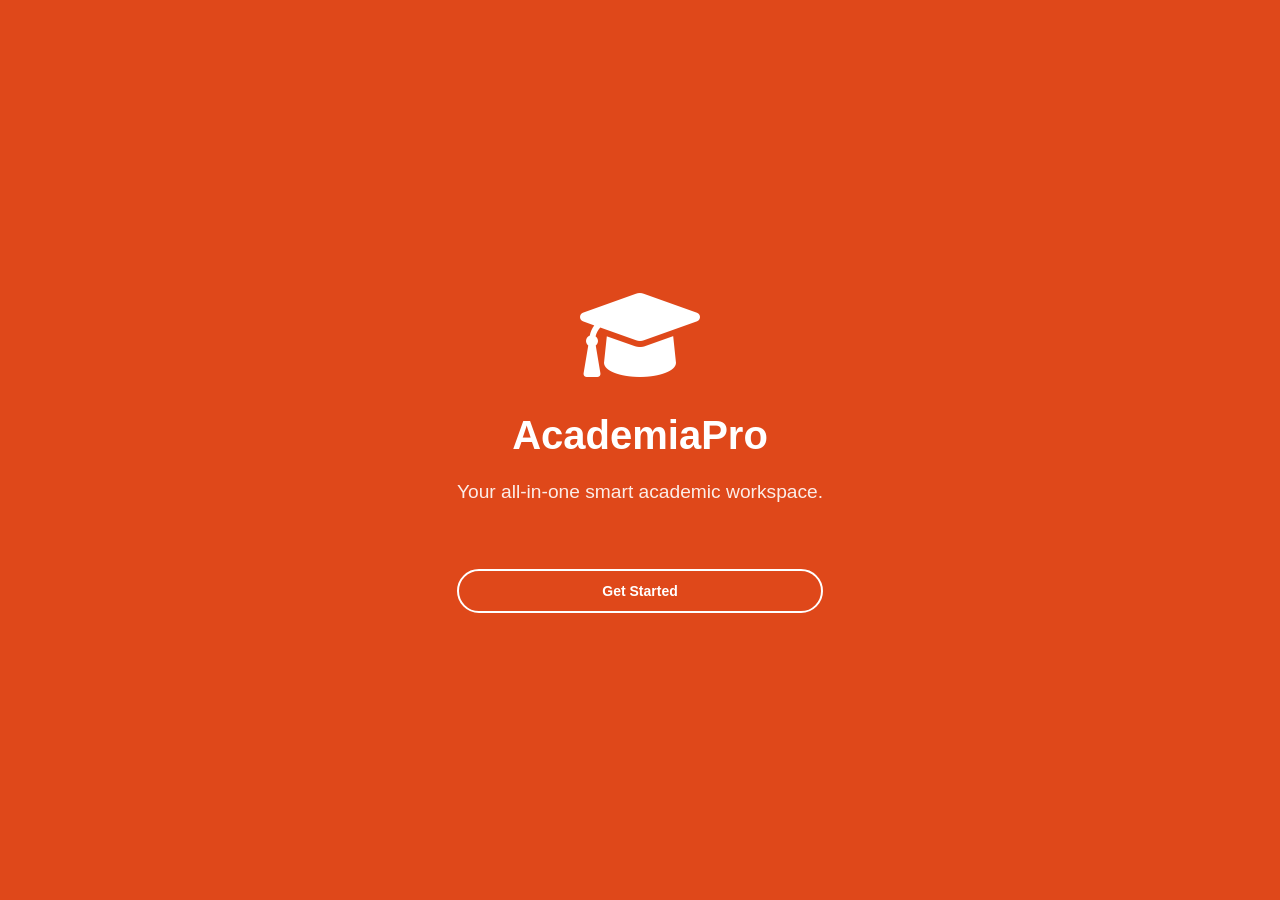
==== templates/index.html @ feaec873 "Update app logic, styles, and auth-free attendance flow" ====
<!DOCTYPE html>
<html lang="en">
<head>
    <script type="module">
  // 1. ALL IMPORTS AT THE TOP
  import { initializeApp } from "https://www.gstatic.com/firebasejs/10.8.0/firebase-app.js";
import { getFirestore, doc, getDoc, setDoc, collection, getDocs, deleteDoc } from "https://www.gstatic.com/firebasejs/10.8.0/firebase-firestore.js";
  // 2. ONE CONFIGURATION ONLY
  const firebaseConfig = {
    apiKey: "AIzaSyB9Icr1kh0__4VDHnIFV0G3T0L6LRSGi8s",
    authDomain: "academiapro-24c9f.firebaseapp.com",
    projectId: "academiapro-24c9f",
    storageBucket: "academiapro-24c9f.firebasestorage.app",
    messagingSenderId: "964875997265",
    appId: "1:964875997265:web:b226ccc1461aab5599a870",
    measurementId: "G-XJS763F455"
  };

  // 3. INITIALIZE ONCE
  const app = initializeApp(firebaseConfig);
  const db = getFirestore(app);

    const GUEST_UID_KEY = 'academiapro_guest_uid';
    function getGuestUid() {
        let uid = localStorage.getItem(GUEST_UID_KEY);
        if (!uid) {
            uid = `guest_${Date.now().toString(36)}_${Math.random().toString(36).slice(2, 10)}`;
            localStorage.setItem(GUEST_UID_KEY, uid);
        }
        return uid;
    }
    function getCurrentUser() {
        return { uid: getGuestUid() };
    }

    // Auth was removed; keep attendance stable in local cache mode.
    const ATTENDANCE_CLOUD_SYNC = false;

    // Pre-initialize fallback so inline/button handlers are always defined.
    window.addAttendanceItem = async () => {
        if (typeof window.showToast === 'function') {
            window.showToast('Please wait while workspace initializes.', 'warning');
        }
    };

    // Guest mode: auth UI is disabled; app opens directly into workspace.
    window.__authDisabled = true;
    window.__useStandaloneAuth = false;
    window.__introDismissed = false;
    window.__postIntroTarget = 'screen-cards';

    window.closeIntro = () => {
        const intro = document.getElementById('intro-page');
        window.__introDismissed = true;
        if (intro) {
            intro.style.opacity = '0';
            setTimeout(() => {
                intro.style.display = 'none';
            }, 800);
        }

        const targetScreen = window.__postIntroTarget || 'screen-cards';
        window.__postIntroTarget = targetScreen;
        if (typeof window.showScreen === 'function') {
            window.showScreen(targetScreen);
        } else {
            document.querySelectorAll('.tool-screen').forEach((screen) => {
                screen.style.display = 'none';
                screen.classList.remove('active');
            });
            const target = document.getElementById(targetScreen);
            if (target) {
                target.style.display = 'block';
                target.classList.add('active');
            }
        }
    };

    function routeToScreen(screenId) {
        if (typeof window.showScreen === 'function') {
            window.showScreen(screenId);
            return;
        }

        document.querySelectorAll('.tool-screen').forEach((screen) => {
            screen.style.display = 'none';
            screen.classList.remove('active');
        });

        const target = document.getElementById(screenId);
        if (target) {
            target.style.display = 'block';
            target.classList.add('active');
        }
    }

    window.syncTopbarAuthUI = () => {};

    window.applyGuestModeUI = () => {
        if (!window.__authDisabled) return;
        window.syncTopbarAuthUI?.(false);
    };

    if (document.readyState === 'loading') {
        document.addEventListener('DOMContentLoaded', () => window.applyGuestModeUI?.());
    } else {
        window.applyGuestModeUI?.();
    }

    // Authentication UI/actions have been removed.

    // 4. GUEST ROUTING LOGIC
        window.syncTopbarAuthUI?.(false);
        window.__postIntroTarget = 'screen-cards';
        if (window.__introDismissed) {
                routeToScreen('screen-cards');
        }

        window.renderTodoCards = async () => {
            const container = document.getElementById('todo-cards-list');
            const user = getCurrentUser();
            if (!user || !container) return;

            try {
        const querySnapshot = await getDocs(collection(db, "users", user.uid, "tasks"));
        container.innerHTML = "";

        let tasks = [];
        querySnapshot.forEach(doc => {
            tasks.push({ id: doc.id, ...doc.data() });
        });

        const activeTasks = tasks.filter(t => !t.completed).slice(0, 5);

        if (activeTasks.length === 0) {
            container.innerHTML = '<p class="dashboard-list-empty">No active tasks.</p>';
            return;
        }

        container.innerHTML = activeTasks.map(task => `
            <div class="dashboard-item todo">
                <i class="fa-regular fa-circle"></i>
                <div class="dashboard-item-text">${task.text}</div>
            </div>
        `).join('');
            } catch (e) {
                console.error("Error fetching tasks for cards:", e);
            }
        };
window.renderVaultCards = async () => {
    const container = document.getElementById('vault-cards-list');
    const user = getCurrentUser();
    if (!user || !container) return;

    try {
        const querySnapshot = await getDocs(collection(db, "users", user.uid, "vault"));
        container.innerHTML = "";

        let docs = [];
        querySnapshot.forEach(doc => {
            docs.push({ id: doc.id, ...doc.data() });
        });

        const topDocs = docs.slice(-5).reverse();

        if (topDocs.length === 0) {
            container.innerHTML = '<p class="dashboard-list-empty">No documents saved.</p>';
            return;
        }

        container.innerHTML = topDocs.map(doc => `
            <div class="dashboard-item vault">
                <i class="fa-solid fa-file-lines"></i>
                <span class="dashboard-item-text dashboard-item-truncate">${doc.name}</span>
            </div>
        `).join('');
    } catch (e) {
        console.error("Vault Card Error:", e);
    }
};
window.generateAIBriefing = async () => {
    const textElement = document.getElementById('ai-briefing-text');
    const briefingCard = document.getElementById('ai-briefing-card');
    const user = getCurrentUser();

    if (!user || !textElement || !briefingCard) return;

    try {
        const userDoc = await getDoc(doc(db, "users", user.uid));
        const firstName = userDoc.exists() ? userDoc.data().fullName.split(' ')[0] : "Student";

        const attSnapshot = await getDocs(collection(db, "users", user.uid, "attendance"));
        let lowAttendanceSubjects = [];
        let allSubjects = [];

        attSnapshot.forEach(doc => {
            const data = doc.data();
            allSubjects.push(data);
            if (data.percentage < 75) {
                // Calculate recovery for each low subject
                const needed = Math.ceil((0.75 * data.total - data.attended) / 0.25);
                lowAttendanceSubjects.push({
                    name: data.subject,
                    percent: data.percentage,
                    needed: needed
                });
            }
        });

        let message = `Hi ${firstName}! `;

        if (allSubjects.length === 0) {
            message += "Start adding subjects to your Attendance Tracker to see your status here.";
            briefingCard.style.background = "linear-gradient(135deg, #6366f1 0%, #a855f7 100%)";
        } 
        else if (lowAttendanceSubjects.length > 0) {
            // WARNING MODE: List all subjects in danger
            message += `You have **${lowAttendanceSubjects.length} subjects** below 75%:<br><ul style="margin-top:10px; padding-left:20px;">`;
            
            lowAttendanceSubjects.forEach(sub => {
                message += `<li style="margin-bottom:5px;">
                    <strong>${sub.name}</strong> (${sub.percent}%): Attend <b>${sub.needed}</b> more classes.
                </li>`;
            });
            
            message += `</ul>`;
            // Change card to Warning Red/Orange
            briefingCard.style.background = "linear-gradient(135deg, #ef4444 0%, #f59e0b 100%)";
        } 
        else {
            // SUCCESS MODE: Everything is safe
            message += `Great job! All your subjects are currently above the 75% threshold. Keep it up!`;
            briefingCard.style.background = "linear-gradient(135deg, #10b981 0%, #3b82f6 100%)";
        }

        textElement.innerHTML = message;

    } catch (e) {
        console.error("AI Briefing Error:", e);
        textElement.innerText = "Welcome back! Check your trackers for updates.";
    }
};
// simple cache helpers
function getAttendanceCache() {
    try {
        const parsed = JSON.parse(localStorage.getItem('attendance') || '{}');
        if (!parsed) return {};

        // Legacy data may be an array; normalize to keyed object for reliable persistence.
        if (Array.isArray(parsed)) {
            const normalized = {};
            parsed.forEach((item) => {
                if (!item || typeof item !== 'object') return;
                const subject = String(item.subject || '').trim();
                const key = String(item.docId || getAttendanceDocId(subject));
                if (!key) return;
                normalized[key] = { ...item, docId: key };
            });
            return normalized;
        }

        if (typeof parsed === 'object') {
            return parsed;
        }
        return {};
    } catch {
        return {};
    }
}
function setAttendanceCache(cacheObj) {
    localStorage.setItem('attendance', JSON.stringify(cacheObj));
}

function getAttendanceDocId(subject) {
    return encodeURIComponent(String(subject || '').trim());
}

window.addAttendanceItem = async () => {
    const subject = String(document.getElementById('att-subject')?.value || '').trim();
    const attended = parseInt(String(document.getElementById('att-attended')?.value || ''), 10);
    const total = parseInt(String(document.getElementById('att-total')?.value || ''), 10);
    const user = getCurrentUser();

    if (!subject || isNaN(attended) || isNaN(total)) {
        window.showToast("Please fill all fields correctly", 'warning');
        return;
    }

    if (total <= 0 || attended < 0 || attended > total) {
        window.showToast("Attended must be between 0 and total classes", 'warning');
        return;
    }

    const percentage = total > 0 ? parseFloat(((attended / total) * 100).toFixed(1)) : 0;
    
    // Color & Status Logic
    let status = "";
    let color = "";
    if (percentage >= 85) { status = "Excellent"; color = "#10b981"; }
    else if (percentage >= 75) { status = "Safe"; color = "#3b82f6"; }
    else if (percentage >= 60) { status = "At Risk"; color = "#f59e0b"; }
    else { status = "Shortage"; color = "#ef4444"; }

    // optimistic UI row
    const tbody = document.getElementById('tbody-attendance');
    let tempRow = null;
    if (tbody) {
        tempRow = document.createElement('tr');
        tempRow.id = `temp-${subject.replace(/\s+/g, '')}`;
        tempRow.className = 'attendance-temp-row';
        tempRow.innerHTML = `<td colspan="6" class="attendance-temp-cell">Saving ${subject}...</td>`;
        tbody.appendChild(tempRow);
    }

    document.getElementById('att-subject').value = "";
    document.getElementById('att-attended').value = "";
    document.getElementById('att-total').value = "";

    const docId = getAttendanceDocId(subject);
    const record = { docId, subject, attended, total, percentage, status, statusColor: color };

    // always update local cache first so data is not lost on network/firestore errors
    const cache = getAttendanceCache();
    cache[docId] = record;
    setAttendanceCache(cache);

    try {
        if (ATTENDANCE_CLOUD_SYNC && user) {
            await setDoc(doc(db, "users", user.uid, "attendance", docId), record);
        }

        loadAttendance();
        if(typeof generateAIBriefing === 'function') generateAIBriefing();
        window.showToast(`${subject} added successfully!`, 'success');
    } catch (e) {
        if (tempRow) tempRow.remove();
        loadAttendance();
        window.showToast("Saved locally. Cloud sync failed; check your connection.", 'warning');
        console.error(e);
    }
};

window.loadAttendance = async () => {
    const tbody = document.getElementById('tbody-attendance');
    const user = getCurrentUser();
    if (!tbody) return;

    // helper to render a set of records object
    const renderRecords = (records) => {
        tbody.innerHTML = "";
        let grandTotal = 0, grandAttended = 0;
        Object.entries(records).forEach(([recordId, rawData]) => {
            const data = rawData || {};
            const attended = parseInt(data.attended) || 0;
            const total = parseInt(data.total) || 0;
            const percentage = data.percentage || 0;
            grandTotal += total;
            grandAttended += attended;
            const inShortage = percentage < 75;

            let requiredText = '';
            if (inShortage) {
                const needed = Math.ceil((0.75 * total - attended) / 0.25);
                requiredText = `<span class="attendance-required shortage">Attend next ${needed}</span>`;
            } else {
                requiredText = '<span class="attendance-required safe">Safe</span>';
            }

            const statusClass = inShortage ? 'shortage' : 'safe';

            const safeDocId = data.docId || recordId;
            const encodedSubject = encodeURIComponent(String(data.subject || ''));

            const row = document.createElement('tr');
            row.className = 'pro-row';
            row.innerHTML = `
                <td class="pro-cell-title">${data.subject}</td>
                <td>${attended} / ${total}</td>
                <td class="attendance-percent ${statusClass}">${percentage}%</td>
                <td>
                    <span class="attendance-status-pill ${statusClass}">
                        ${data.status || (inShortage ? 'Shortage' : 'Safe')}
                    </span>
                </td>
                <td>${requiredText}</td>
                <td class="ta-right">
                    <span class="pro-item-actions">
                    <button type="button" class="attendance-action-btn edit" onclick="editAttendance('${encodedSubject}', ${attended}, ${total})">
                        <i class="fa-solid fa-pen-to-square"></i>
                    </button>
                    <button type="button" class="attendance-action-btn delete" onclick="deleteAttendance('${safeDocId}')">
                        <i class="fa-solid fa-trash"></i>
                    </button>
                    </span>
                </td>
            `;
            tbody.appendChild(row);
        });

        // update chart
        if (grandTotal > 0) {
            const overallPercentage = Math.round((grandAttended / grandTotal) * 100);
            if (typeof window.updateDashboardChart === 'function') {
                window.updateDashboardChart(overallPercentage);
            }
        } else {
            if (typeof window.updateDashboardChart === 'function') window.updateDashboardChart(0);
        }
    };

    try {
        if (ATTENDANCE_CLOUD_SYNC && user) {
            const querySnapshot = await getDocs(collection(db, "users", user.uid, "attendance"));
            const records = {};
            querySnapshot.forEach(docSnap => {
                records[docSnap.id] = { docId: docSnap.id, ...docSnap.data() };
            });
            // store cache
            setAttendanceCache(records);
            renderRecords(records);
        } else {
            // no user logged in; load from cache only
            const cache = getAttendanceCache();
            renderRecords(cache);
        }
    } catch (e) {
        console.error("Error loading attendance table:", e);
        // fallback to cache
        const cache = getAttendanceCache();
        renderRecords(cache);
    }
};

window.deleteAttendance = async (subjectId) => {
    const user = getCurrentUser();
    const cache = getAttendanceCache();
    delete cache[subjectId];
    setAttendanceCache(cache);

    if (ATTENDANCE_CLOUD_SYNC && user) {
        await deleteDoc(doc(db, "users", user.uid, "attendance", subjectId));
    }
    loadAttendance();
};
window.editAttendance = (encodedSubject, attended, total) => {
    const subject = decodeURIComponent(String(encodedSubject || ''));
    // Fill the input fields with existing data
    document.getElementById('att-subject').value = subject;
    document.getElementById('att-attended').value = attended;
    document.getElementById('att-total').value = total;

    // Scroll smoothly to the input section so the user knows where to edit
    document.querySelector('#screen-attendance .tool-card').scrollIntoView({ behavior: 'smooth' });
    
    // Optional: Focus the 'Attended' field for quick entry
    document.getElementById('att-attended').focus();
};
window.syncVaultToCards = async (fileName, fileUrl, fileType) => {
    const user = getCurrentUser();
    if (!user) return;

    try {
        // Create a reference in the 'vault_cards' collection
        // This makes the document appear in the Cards section
        await setDoc(doc(collection(db, "users", user.uid, "vault_cards"), fileName), {
            name: fileName,
            url: fileUrl,
            type: fileType || "Document",
            dateAdded: new Date().toISOString(),
            status: "Synced"
        });
        
        // Refresh the Cards UI if the user is looking at it
        if (typeof window.renderVaultCards === 'function') {
            window.renderVaultCards();
        }
    } catch (e) {
        console.error("Sync Error:", e);
    }
};
// Add this at the bottom of your module script
window.updateDashboardChart = function(percentage) {
    const chart = document.getElementById('attendance-pie-chart');
    const text = document.getElementById('pie-percentage-text');
    if (chart && text) {
        const p = Math.max(0, Math.min(100, percentage)); // Clamp between 0-100
        text.innerText = p + "%";
        // Changes color to Red if below 75%
        const color = p < 75 ? "#ef4444" : "#6366f1";
        chart.style.background = `conic-gradient(${color} 0% ${p}%, #f1f5f9 ${p}% 100%)`;
    }
};
function calculateAttendance() {
    const total = parseInt(document.getElementById('total-classes').value) || 0;
    const attended = parseInt(document.getElementById('attended-classes').value) || 0;

    if (total > 0) {
        const percentage = Math.round((attended / total) * 100);
        
        // --- ADD THIS LINE TO SYNC THE DASHBOARD PIE CHART ---
        if (typeof window.updateDashboardChart === 'function') {
            window.updateDashboardChart(percentage);
        }

        const resultDiv = document.getElementById('attendance-result');
        resultDiv.innerHTML = `<h3>Your Attendance: ${percentage}%</h3>`;
        // ... rest of your existing logic
    }
}
// --- 1. State Variables ---
let timerInterval = null;
let timeLeft = null;
let isFocusSession = true;
let isRunning = false;

// --- 2. The Main Toggle Function ---
window.toggleTimer = () => {
    const btn = document.getElementById('timer-btn'); // Matches your HTML ID
    const container = document.querySelector('.timer-container');
    const orb = document.getElementById('orb-visual');

    if (isRunning) {
        // PAUSE
        clearInterval(timerInterval);
        isRunning = false;
        btn.innerText = "Resume Session";
        if (container) container.classList.remove('timer-running');
        if (orb) orb.classList.remove('active');
    } else {
        // START / RESUME
        // If timeLeft is null, it means we are starting fresh or after a reset
        if (timeLeft === null || timeLeft === undefined) {
            const minutes = isFocusSession 
                ? document.getElementById('focus-time').value 
                : document.getElementById('break-time').value;
            timeLeft = minutes * 60;
        }

        isRunning = true;
        btn.innerText = "Pause";
        if (container) container.classList.add('timer-running');
        if (orb) orb.classList.add('active');

        timerInterval = setInterval(() => {
            timeLeft--;
            updateTimerDisplay();

            if (timeLeft <= 0) {
                clearInterval(timerInterval);
                isRunning = false;
                handleSessionSwitch();
            }
        }, 1000);
    }
};

// --- 3. The Switch Logic (Unified) ---
function handleSessionSwitch() {
    const badge = document.getElementById('timer-status-badge');
    const modeText = document.getElementById('mode-text');
    const label = document.getElementById('timer-label');

    // Toggle session state
    isFocusSession = !isFocusSession;

    // Determine Colors and Text
    const color = isFocusSession ? "#6366f1" : "#10b981"; 
    document.documentElement.style.setProperty('--accent-color', color);

    if (isFocusSession) {
        alert("Break is over! Time to focus.");
        if (badge) badge.innerText = "Focus Mode Active";
        if (modeText) modeText.innerText = "Focus";
        if (label) label.innerText = "FOCUS";
        timeLeft = document.getElementById('focus-time').value * 60;
    } else {
        if (typeof window.trackFocusMinutes === 'function') {
            window.trackFocusMinutes(Number(document.getElementById('focus-time').value || 0));
        }
        alert("Focus session complete! Your break starts now.");
        if (badge) badge.innerText = "Taking a Break";
        if (modeText) modeText.innerText = "Break";
        if (label) label.innerText = "BREAK";
        timeLeft = document.getElementById('break-time').value * 60;
    }

    // Update UI Styles
    if (badge) {
        badge.style.background = color + "22";
        badge.style.color = color;
    }

    updateTimerDisplay();
    
    // Crucial: Set isRunning to false so toggleTimer knows to start fresh
    isRunning = false; 
    window.toggleTimer(); 
}

// --- 4. The Reset Function ---
window.resetTimer = () => {
    // Stop the clock
    clearInterval(timerInterval);
    
    // Reset States
    isRunning = false;
    isFocusSession = true;
    timeLeft = null; // Setting to null forces it to read from input on next start
    
    // Reset UI Colors
    document.documentElement.style.setProperty('--accent-color', '#6366f1');
    
    // Reset Text
    document.getElementById('timer-btn').innerText = "Start Session";
    if (document.getElementById('timer-status-badge')) {
        document.getElementById('timer-status-badge').innerText = "Ready to Focus";
        document.getElementById('timer-status-badge').style.color = "#6366f1";
        document.getElementById('timer-status-badge').style.background = "#6366f122";
    }
    if (document.getElementById('mode-text')) document.getElementById('mode-text').innerText = "Focus";
    if (document.getElementById('timer-label')) document.getElementById('timer-label').innerText = "FOCUS";

    // Stop Animations
    const container = document.querySelector('.timer-container');
    const orb = document.getElementById('orb-visual');
    if (container) container.classList.remove('timer-running');
    if (orb) orb.classList.remove('active');

    // Show the focus time in display immediately
    const resetMins = document.getElementById('focus-time').value;
    document.getElementById('timer-display').innerText = `${resetMins.toString().padStart(2, '0')}:00`;
};

// --- 5. Helper: Display Update ---
function updateTimerDisplay() {
    const mins = Math.floor(timeLeft / 60);
    const secs = timeLeft % 60;
    document.getElementById('timer-display').innerText = 
        `${mins.toString().padStart(2, '0')}:${secs.toString().padStart(2, '0')}`;
}
window.closeFocusTimer = () => {
    // Hide the timer screen
    document.getElementById('screen-focus').style.display = 'none';
    
    // Redirect to the main dashboard so there is no overlap
    if (typeof window.showScreen === 'function') {
        window.showScreen('screen-cards'); 
    }
};

let activeLabFile = "";

// Global array to track uploaded lab files locally
let labFiles = [];
let labFilesWithStatus = {}; // Track upload status for each file

window.handleLabUpload = async () => {
    const input = document.getElementById('lab-file-input');
    const status = document.getElementById('lab-status');
    if(!input.files[0]) return;

    const file = input.files[0];
    const fileId = Date.now() + '_' + file.name; // Unique ID for each file
    
    // Immediately add to local array and show in UI
    const fileObject = { 
        id: fileId,
        name: file.name, 
        objUrl: URL.createObjectURL(file),
        file: file,
        uploadStatus: 'uploading' // Track status
    };
    labFiles.push(fileObject);
    labFilesWithStatus[fileId] = 'uploading';
    
    // Render table immediately - analyze button is ready!
    renderLabTable();
    status.innerText = `Uploading ${file.name}... (can analyze while uploading!)`;
    input.value = "";
    
    // Upload to server in background (non-blocking)
    const formData = new FormData();
    formData.append('file', file);
    
    try {
        const res = await fetch('http://127.0.0.1:5000/ai_lab_upload', {
            method: 'POST',
            body: formData
        });
        
        const data = await res.json();
        if(data.status === 'success') {
            // Update status after successful upload
            labFilesWithStatus[fileId] = 'uploaded';
            status.innerText = "✅ Ready to analyze!";
        } else {
            labFilesWithStatus[fileId] = 'error';
            status.innerText = "⚠️ Upload incomplete (local copy ready)";
        }
    } catch (error) {
        console.error("Upload error:", error);
        labFilesWithStatus[fileId] = 'error';
        status.innerText = "⚠️ Server upload failed (local copy ready)";
    }
    
    // Auto-reset status text after 3 seconds
    setTimeout(() => {
        if(status.innerText.includes('✅') || status.innerText.includes('⚠️')) {
            status.innerText = "Select Research Paper (PDF)";
        }
    }, 3000);
};

function renderLabTable() {
    const tbody = document.getElementById('tbody-lab-files');
    tbody.innerHTML = labFiles.map((file, index) => {
        const uploadStatus = labFilesWithStatus[file.id] || 'ready';
        const statusBadge = uploadStatus === 'uploading' ? '⏳ Uploading...' : 
                           uploadStatus === 'uploaded' ? '✅ Synced' : 
                           uploadStatus === 'error' ? '⚠️ Local Only' : '✅ Ready';
        const badgeColor = uploadStatus === 'uploading' ? '#f59e0b' : 
                          uploadStatus === 'uploaded' ? '#10b981' : 
                          uploadStatus === 'error' ? '#fbbf24' : '#10b981';
        
        return `
        <tr style="border-bottom: 1px solid #f1f5f9;">
            <td style="padding: 12px; font-weight: 600; color: #1e293b;"><i class="fa-solid fa-file-pdf" style="margin-right:8px; color:#8b5cf6;"></i> ${file.name}</td>
            <td style="padding: 12px; color: #64748b;">
                <span style="background: ${badgeColor}22; color: ${badgeColor}; padding: 4px 8px; border-radius: 6px; font-size: 0.75rem; font-weight: 600;">${statusBadge}</span>
            </td>
            <td style="padding: 12px; text-align: right; display: flex; gap: 8px; justify-content: flex-end;">
                <button onclick="startLabAnalysis(${index})" class="btn-primary" style="background: #8b5cf6; width: auto; font-size: 0.75rem; padding: 5px 12px; margin: 0;">🔍 Analyze</button>
                <button onclick="deleteLabFile(${index})" style="background: #ef4444; color: white; border: none; padding: 5px 10px; border-radius: 6px; font-size: 0.75rem; cursor: pointer; transition: 0.2s;">🗑️ Delete</button>
            </td>
        </tr>
    `}).join('');
}

window.deleteLabFile = (index) => {
    const file = labFiles[index];
    if(!confirm(`Delete "${file.name}"?`)) return;
    
    // Remove from local array immediately
    const fileName = file.name;
    labFiles.splice(index, 1);
    delete labFilesWithStatus[file.id];
    renderLabTable();
    
    // Revoke object URL to free memory
    URL.revokeObjectURL(file.objUrl);
    
    // Delete from server in background (if it was uploaded)
    if(labFilesWithStatus[file.id] === 'uploaded') {
        fetch('http://127.0.0.1:5000/delete-ai-lab-file', {
            method: 'POST',
            headers: {'Content-Type': 'application/json'},
            body: JSON.stringify({ filename: file.name })
        }).catch(err => console.error("Server delete failed:", err));
    }
    
    // Close analysis view if this file was being analyzed
    if(activeLabFile === file.name) {
        document.getElementById('lab-chat-container').style.display = 'none';
        document.getElementById('lab-messages').innerHTML = '';
        activeLabFile = '';
    }
    
    window.showToast(`${fileName} deleted!`, 'success');
};

window.startLabAnalysis = (index) => {
    const file = labFiles[index];
    activeLabFile = file.name;
    
    document.getElementById('lab-chat-container').style.display = 'flex';
    document.getElementById('lab-pdf-viewer').src = file.objUrl + "#toolbar=0";
    document.getElementById('lab-messages').innerHTML = `<div class="ai-msg">Analysis Mode Active. I have loaded <b>${file.name}</b>. How can I assist with your research?</div>`;
    
    // Scroll to the analysis section
    document.getElementById('lab-chat-container').scrollIntoView({ behavior: 'smooth' });
};

window.askLabAI = async () => {
    const queryInput = document.getElementById('lab-query');
    const msgBox = document.getElementById('lab-messages');
    const query = queryInput.value.trim();
    
    if(!query) return;
    if(!activeLabFile) return alert("Please select a file to analyze first!");

    // Add User Message
    msgBox.innerHTML += `
        <div class="chat-row user-row">
            <div class="user-bubble chat-bubble">${escapeHtml(query)}</div>
        </div>`;
    
    queryInput.value = "";
    msgBox.scrollTop = msgBox.scrollHeight;

    // Add Typing Indicator
    const typingId = 'typing-' + Date.now();
    msgBox.innerHTML += `
        <div class="chat-row" id="${typingId}">
            <div class="ai-bubble chat-bubble" style="display: flex; align-items: center; gap: 4px;">
                <span class="typing-dot" style="animation: bounce 1.4s infinite 0s;"></span>
                <span class="typing-dot" style="animation: bounce 1.4s infinite 0.2s;"></span>
                <span class="typing-dot" style="animation: bounce 1.4s infinite 0.4s;"></span>
            </div>
        </div>`;
    
    msgBox.scrollTop = msgBox.scrollHeight;

    try {
        console.log("📤 Sending AI Lab Chat request:", { filename: activeLabFile, query: query });
        
        const fetchStartTime = Date.now();
        
        const res = await fetch('http://127.0.0.1:5000/ai_lab_chat', {
            method: 'POST',
            headers: {
                'Content-Type': 'application/json',
            },
            body: JSON.stringify({ 
                filename: activeLabFile, 
                query: query 
            })
        });
        
        const fetchDuration = Date.now() - fetchStartTime;
        console.log(`📥 Response received after ${fetchDuration}ms - Status: ${res.status} ${res.statusText}`);
        
        // First, try to read the response body
        let responseText;
        try {
            responseText = await res.text();
            console.log("Raw response text:", responseText.substring(0, 200));
        } catch (e) {
            console.error("Failed to read response:", e);
            responseText = "";
        }
        
        if (!res.ok) {
            let errorData = {};
            try {
                errorData = JSON.parse(responseText);
            } catch (e) {
                errorData = { error: `HTTP ${res.status}: ${res.statusText}` };
            }
            console.error("API Error Response:", errorData);
            throw new Error(`Server Error ${res.status}: ${errorData.error || res.statusText}`);
        }
        
        let data;
        try {
            data = JSON.parse(responseText);
            console.log("✅ AI Response received:", data);
        } catch (e) {
            console.error("Failed to parse JSON:", e);
            throw new Error(`Invalid JSON response: ${e.message}`);
        }
        
        // Remove typing indicator
        const typingElement = document.getElementById(typingId);
        if (typingElement) typingElement.remove();
        
        // Check for errors in response
        if (data.error && !data.answer) {
            msgBox.innerHTML += `
                <div class="chat-row">
                    <div class="ai-bubble chat-bubble" style="background: #fee2e2; border: 1px solid #fecaca; color: #991b1b;">
                        <strong>⚠️ Error:</strong> ${escapeHtml(data.error)}<br/>
                        <small style="color: #7f1d1d;">Tip: Make sure the file is fully uploaded and is a supported format (PDF, TXT, DOCX).</small>
                    </div>
                </div>`;
        } else if (data.answer) {
            // Add AI Response (with markdown support)
            msgBox.innerHTML += `
                <div class="chat-row">
                    <div class="ai-bubble chat-bubble">${marked.parse(data.answer)}</div>
                </div>`;
        } else {
            msgBox.innerHTML += `
                <div class="chat-row">
                    <div class="ai-bubble chat-bubble" style="background: #fef3c7; border: 1px solid #fcd34d; color: #92400e;">
                        No response received. Please try again.
                    </div>
                </div>`;
        }
        
    } catch (error) {
        console.error("❌ AI Lab Chat Error:", error);
        
        // Remove typing indicator
        const typingElement = document.getElementById(typingId);
        if (typingElement) typingElement.remove();
        
        // Show detailed error message
        let errorMsg = error.message;
        let tipMsg = "";
        
        if (error.message.includes("Failed to fetch")) {
            errorMsg = "Cannot connect to server";
            tipMsg = "Make sure Flask is running on http://localhost:5000. Click the 'Test' button to verify connection.";
        } else if (error.message.includes("Network")) {
            errorMsg = "Network connection error";
            tipMsg = "Check your internet connection and make sure the server is responding. Try the 'Test' button.";
        } else if (error.message.includes("404")) {
            errorMsg = "File not found on server";
            tipMsg = "The file may not have been fully uploaded to the server. Try uploading again.";
        } else if (error.message.includes("500")) {
            errorMsg = "Server error - check file format";
            tipMsg = "Supported formats: PDF, TXT, DOCX, Markdown. Try with a different file.";
        } else if (error.message.includes("Invalid JSON")) {
            errorMsg = "Invalid response from server";
            tipMsg = "The server returned an invalid response. Check the browser console for details.";
        }
        
        msgBox.innerHTML += `
            <div class="chat-row">
                <div class="ai-bubble chat-bubble" style="background: #fee2e2; border: 1px solid #fecaca; color: #991b1b;">
                    <strong>❌ ${escapeHtml(errorMsg)}</strong><br/>
                    ${tipMsg ? `<small style="color: #7f1d1d;"><strong>Tip:</strong> ${escapeHtml(tipMsg)}</small>` : ''}
                    <br/><small style="color: #7f1d1d; margin-top: 6px; display: block;">Tech: ${escapeHtml(error.message)}</small>
                </div>
            </div>`;
    }
    
    msgBox.scrollTop = msgBox.scrollHeight;
};

// Helper function to escape HTML
function escapeHtml(text) {
    const div = document.createElement('div');
    div.textContent = text;
    return div.innerHTML;
}

// Test connection to backend
window.testBackendConnection = async () => {
    try {
        console.log("Testing backend connection...");
        const res = await fetch('http://127.0.0.1:5000/test-connection');
        const data = await res.json();
        console.log("✅ Backend is responding:", data);
        alert("✅ Backend Connection Successful!\n\nServer is responding correctly at localhost:5000");
        return true;
    } catch (error) {
        console.error("❌ Backend Connection Failed:", error);
        alert("❌ Backend Connection Failed!\n\nMake sure Flask is running on http://localhost:5000\n\nError: " + error.message);
        return false;
    }
};
let docScale = 1.0;

window.adjustDocZoom = (delta) => {
    const iframe = document.getElementById('lab-pdf-viewer');
    const percentDisplay = document.getElementById('zoom-percent');
    
    currentDocScale = Math.min(Math.max(0.5, currentDocScale + delta), 2.5);
    
    // We change the CONTAINER size, forcing the PDF to re-render 
    // its vector fonts to fit the new, larger window.
    iframe.style.width = (currentDocScale * 100) + "%";
    iframe.style.height = (currentDocScale * 100) + "%";
    
    // Reset transform so we aren't "stretching" anymore
    iframe.style.transform = "scale(1)"; 
    
    percentDisplay.innerText = Math.round(currentDocScale * 100) + "%";
};

window.resetDocZoom = () => {
    currentDocScale = 1.0;
    const iframe = document.getElementById('lab-pdf-viewer');
    const percentDisplay = document.getElementById('zoom-percent');
    
    // Reset to native size to force a sharp re-render
    iframe.style.width = "100%";
    iframe.style.height = "100%";
    
    // Remove any leftover scaling that causes blurriness
    iframe.style.transform = "scale(1)";
    
    // Update the UI indicator
    if (percentDisplay) percentDisplay.innerText = "100%";
};
window.downloadLabAnalysis = () => {
    const chatBox = document.getElementById('lab-messages');
    const messages = chatBox.querySelectorAll('div');
    
    if (messages.length === 0) return alert("No analysis found to download.");

    let content = `ACADEMIAPRO RESEARCH ANALYSIS\n`;
    content += `Document: ${activeLabFile}\n`;
    content += `Date: ${new Date().toLocaleString()}\n`;
    content += `-------------------------------------------\n\n`;

    messages.forEach(msg => {
        const role = msg.classList.contains('user-msg') ? "STUDENT" : "AI ASSISTANT";
        // .innerText gets the text without HTML tags
        content += `[${role}]: ${msg.innerText}\n\n`;
    });

    // Create the file download
    const blob = new Blob([content], { type: 'text/plain' });
    const url = URL.createObjectURL(blob);
    const link = document.createElement('a');
    link.href = url;
    link.download = `Analysis_${activeLabFile.split('.')[0]}.txt`;
    document.body.appendChild(link);
    link.click();
    link.remove();
    URL.revokeObjectURL(url);
};
</script>
    <script src="https://cdn.jsdelivr.net/npm/marked/marked.min.js"></script>
    <meta charset="UTF-8">
    <meta name="viewport" content="width=device-width, initial-scale=1.0">
    <title>AcademiaPro - Workspace</title>
    <link href="https://cdnjs.cloudflare.com/ajax/libs/font-awesome/6.0.0/css/all.min.css" rel="stylesheet">
    <link rel="stylesheet" href="/static/modern-style.css">
    <style>
        @keyframes fadeIn {
    from { opacity: 0; transform: translateY(20px); }
    to { opacity: 1; transform: translateY(0); }
}

#intro-page.hidden {
    opacity: 0;
    pointer-events: none;
}
        /* Styling for the dynamic calendar icon */
#cal-icon-day {
    letter-spacing: 1px;
    border-bottom: 1px solid rgba(0,0,0,0.1);
}

#cal-icon-num {
    font-family: 'Inter', sans-serif;
    display: flex;
    align-items: center;
    justify-content: center;
    height: 100%;
}

/* Add a slight hover effect to the corner buttons */
#utility-dock button:hover {
    transform: translateY(-3px);
    box-shadow: 0 5px 15px rgba(0,0,0,0.2);
    transition: all 0.2s ease;
}
        #utility-dock .tool-card {
    box-shadow: 0 10px 25px rgba(0,0,0,0.2);
    border: 1px solid var(--border-color);
    background: var(--card-bg);
}

#utility-dock input, #utility-dock textarea {
    padding: 8px;
    border-radius: 6px;
    border: 1px solid #ddd;
    font-family: inherit;
}
        /* --- THEME STYLES --- */
/* 1. Define Theme Variables */
root {
    --bg-color: #f8fafc;
    --card-bg: #ffffff;
    --text-color: #1e293b;
    --border-color: #e2e8f0;
}

/* 2. Overwrite Variables for Dark Mode */
body.dark-theme {
    --bg-color: #0d1117;
    --card-bg: #161b22; /* Darker background for cards */
    --text-color: #c9d1d9; /* Light text for visibility */
    --border-color: #334155;
}
/* For your tool-cards or modals */
body.dark-theme .tool-card {
    background-color: #1e293b; 
    border: 1px solid #334155; /* Subtle border for definition */
    box-shadow: 0 10px 15px -3px rgba(0, 0, 0, 0.5);
}

/* 3. Apply variables to the layout */
body {
    background-color: var(--bg-color);
    color: var(--text-color);
    transition: all 0.3s ease; /* Smooth transition when switching */
}

.main-content {
    background-color: var(--bg-color);
}

.tool-card {
    background-color: var(--card-bg) !important; /* Use variable */
    color: var(--text-color) !important;         /* Use variable */
    border: 1px solid var(--border-color);
    padding: 30px;
    border-radius: 24px;
    box-shadow: 0 20px 50px rgba(0,0,0,0.1);
}

/* Ensure inputs inside cards are also visible */
body.dark-theme input {
    background: #020617;
    color: white;
    border: 1px solid #475569;
}

body {
    background-color: var(--main-bg);
    color: var(--text-main);
    transition: background-color 0.3s, color 0.3s; /* Smooth transition */
}

/* Update tool cards to use the variable background */
.tool-card {
    background: var(--card-bg);
    color: var(--text-main);
    /* Existing shadows and borders... */
}

/* Ensure the settings modal also turns dark */
body.dark-theme .settings-modal {
    background-color: var(--card-bg) !important;
    color: var(--text-main);
    border: 1px solid #334155;
}
        
        .chat-bubble.ai-msg p { margin: 0 0 10px 0; }
.chat-bubble.ai-msg p:last-child { margin-bottom: 0; }
.chat-bubble.ai-msg h1, .chat-bubble.ai-msg h2, .chat-bubble.ai-msg h3 { 
    font-size: 1.1rem; 
    margin: 10px 0 5px 0; 
    color: var(--primary); 
}
               /* --- NEW AI CHAT BUBBLE STYLES --- */
#ai-chat-box {
    display: flex;
    flex-direction: column;
    gap: 12px;
}

.chat-bubble {
    max-width: 95%;
    padding: 12px 16px;
    font-size: 0.9rem;
    line-height: 1.5;
    animation: fadeInBubble 0.3s ease;
}

@keyframes fadeInBubble {
    from { opacity: 0; transform: translateY(5px); }
    to { opacity: 1; transform: translateY(0); }
}

.ai-msg {
    align-self: flex-start;
    background: #f1f5f9;
    color: var(--sidebar-bg);
    border-radius: 18px 18px 18px 2px;
    text-align: left;
    border: 1px solid #e2e8f0;
}

.user-msg {
    align-self: flex-end;
    background: linear-gradient(135deg, #6366f1 0%, #8b5cf6 100%);
    color: white;
    border-radius: 18px 18px 2px 18px;
    text-align: left;
    box-shadow: 0 4px 10px rgba(99, 102, 241, 0.15);
}

.typing-text {
    font-size: 0.8rem;
    color: #94a3b8;
    font-style: italic;
}
        :root { 
            --primary: #df481a; 
            --sidebar-bg: #1e293b;
            --main-bg: #f8fafc; 
            --active-link: #334155;
            --merge: #059669; --split: #2563eb; --protect: #6366f1; --image: #db2777;
            --qr: #1e293b; 
            --img2pdf: #8b5cf6;
            --attendance: #0ea5e9;
            --student-hub: #6366f1;
            --ai-glow: #8b5cf6;
        }

        body { 
            font-family: 'Inter', sans-serif; 
            margin: 0; 
            display: flex; 
            height: 100vh; 
            background: var(--main-bg); 
            overflow: hidden;
        }

        .sidebar {
            width: 280px;
            background: var(--sidebar-bg);
            color: white;
            display: flex;
            flex-direction: column;
            padding: 20px 0;
            box-shadow: 4px 0 10px rgba(0,0,0,0.1);
            overflow-y: auto;
            flex-shrink: 0;
        }

        .logo {
            padding: 0 25px 30px;
            font-size: 1.5rem;
            font-weight: 800;
            color: var(--primary);
            display: flex;
            align-items: center; gap: 10px;
        }

        .nav-item {
            padding: 12px 25px;
            cursor: pointer;
            display: flex;
            align-items: center;
            gap: 15px;
            transition: 0.3s;
            color: #cbd5e1;
            font-weight: 500;
            font-size: 0.9rem;
        }

        .nav-item:hover { background: var(--active-link); color: white; }
        .nav-item.active { background: var(--active-link); color: white; border-left: 4px solid var(--primary); }

        .sidebar-divider {
            height: 1px;
            background: rgba(255,255,255,0.1);
            margin: 10px 25px;
        }

        .main-content {
            flex: 1;
            padding: 40px;
            display: flex;
            flex-direction: column;
            align-items: center;
            justify-content: flex-start;
            gap: 14px;
            overflow-y: auto;
        }

        .tool-screen {
            display: none; 
            width: 100%;
            max-width: 800px;
            align-items: flex-start;
        }

        .tool-screen.active { display: block; }
        .tool-screen.split-view { display: flex; max-width: 1200px; gap: 30px; }

        .tool-card {
            flex: 1;
            background: white;
            padding: 30px;
            border-radius: 24px;
            box-shadow: 0 20px 50px rgba(0,0,0,0.05);
            text-align: center;
            min-width: 400px;
        }

        .viewer-card {
            flex: 1.5;
            background: #e2e8f0;
            height: 85vh;
            border-radius: 24px;
            display: none; 
            overflow: hidden;
            border: 1px solid #cbd5e1;
            position: sticky; top: 0;
        }

        iframe { width: 100%; height: 100%; border: none; }
        h2 { font-size: 1.6rem; margin-bottom: 5px; }

        .hub-list { text-align: left; margin-top: 20px; max-height: 400px; overflow-y: auto; }
        .hub-item { 
            background: #f1f5f9; padding: 12px; border-radius: 8px; 
            margin-bottom: 8px; display: flex; justify-content: space-between; align-items: center;
            font-size: 0.9rem;
        }
        .hub-item i { cursor: pointer; color: #94a3b8; }
        .hub-item i:hover { color: #ef4444; }

        .upload-area { 
            border: 2px dashed #cbd5e1; padding: 40px 20px; border-radius: 16px; 
            margin: 15px 0; cursor: pointer; display: block; transition: 0.2s; 
        }
        .upload-area:hover { border-color: var(--primary); background: #fdf2f0; }

        .preview-box {
            margin-top: 15px; padding: 12px; background: #f8fafc; border-radius: 10px;
            display: none; align-items: center; gap: 12px; text-align: left; border: 1px solid #e2e8f0;
        }
        .preview-icon { font-size: 1.5rem; color: #64748b; }
        .file-info { flex: 1; overflow: hidden; }
        .file-info b { display: block; font-size: 0.85rem; color: #1e293b; white-space: nowrap; overflow: hidden; text-overflow: ellipsis; }
        .file-info span { font-size: 0.75rem; color: #94a3b8; }
        .img-thumb { width: 40px; height: 40px; border-radius: 4px; object-fit: cover; display: none; }
        .remove-file { color: #94a3b8; cursor: pointer; }

        .input-group { text-align: left; margin-bottom: 20px; }
        .input-group label { display: block; font-size: 12px; font-weight: 700; color: #64748b; margin-bottom: 5px; }
        .input-group input, .input-group select { width: 100%; padding: 12px; border: 1px solid #cbd5e1; border-radius: 8px; box-sizing: border-box; }

        button { color: white; border: none; padding: 12px; border-radius: 10px; font-weight: 600; cursor: pointer; width: 100%; margin-top: 10px; }
        .btn-hub { background: var(--student-hub); }
        .btn-primary { background: var(--primary); }
        .btn-merge { background: var(--merge); }
        .btn-split { background: var(--split); }
        .btn-protect { background: var(--protect); }
        .btn-image { background: var(--image); }
        .btn-qr { background: var(--qr); }
        .btn-img2pdf { background: var(--img2pdf); }
        .btn-attendance { background: var(--attendance); }
        .timer-container {
    display: flex;
    flex-direction: column;
    align-items: center;
    justify-content: center;
    padding: 30px;
    border-radius: 30px;
    background: white;
    box-shadow: 20px 20px 60px #d1d9e6, -20px -20px 60px #ffffff;
    transition: all 0.5s ease;
}

.timer-circle {
    width: 250px;
    height: 250px;
    border-radius: 50%;
    display: flex;
    flex-direction: column;
    align-items: center;
    justify-content: center;
    border: 8px solid #f1f5f9;
    position: relative;
    box-shadow: inset 5px 5px 10px #d1d9e6, inset -5px -5px 10px #ffffff;
    margin-bottom: 30px;
}

/* The Animated Glow Ring */
.timer-circle::after {
    content: '';
    position: absolute;
    width: 105%;
    height: 105%;
    border-radius: 50%;
    border: 4px solid var(--accent-color, #6366f1);
    border-top-color: transparent;
    animation: rotate 2s linear infinite;
    display: none; /* Only shows when running */
}

.timer-running .timer-circle::after { display: block; }

@keyframes rotate { 100% { transform: rotate(360deg); } }

.timer-display-main {
    font-size: 3.5rem;
    font-weight: 800;
    color: #1e293b;
    margin: 0;
}

.timer-label {
    font-size: 0.8rem;
    font-weight: 700;
    letter-spacing: 2px;
    text-transform: uppercase;
    color: var(--accent-color, #6366f1);
}
/* Ensure screens don't stack on top of each other */
.screen {
    display: none;
    width: 100%;
    animation: fadeIn 0.3s ease;
}

@keyframes fadeIn {
    from { opacity: 0; transform: translateY(10px); }
    to { opacity: 1; transform: translateY(0); }
}
/* --- GEMINI STYLE CHAT UI --- */
.lab-chat-wrapper {
    display: flex;
    flex-direction: column;
    gap: 20px;
    padding: 10px;
}

.chat-row {
    display: flex;
    gap: 15px;
    margin-bottom: 20px;
    animation: fadeIn 0.4s ease;
}

.chat-row.user-row {
    flex-direction: row-reverse;
}

.chat-icon {
    width: 35px;
    height: 35px;
    border-radius: 50%;
    display: flex;
    align-items: center;
    justify-content: center;
    flex-shrink: 0;
}

.ai-icon {
    background: linear-gradient(135deg, #8b5cf6, #6366f1);
    color: white;
}

.user-icon {
    background: #f1f5f9;
    color: #475569;
}

.chat-content {
    max-width: 85%;
    padding: 12px 18px;
    border-radius: 18px;
    font-size: 0.95rem;
    line-height: 1.6;
}

.ai-content {
    background: #ffffff;
    border: 1px solid #e2e8f0;
    color: #1e293b;
}

.user-content {
    background: #f1f5f9;
    color: #1e293b;
}
/* --- GEMINI CHAT ALIGNMENT FIX --- */
#lab-messages {
    display: flex;
    flex-direction: column;
    gap: 24px;
    text-align: left !important; /* Force overrides the center align */
}

.chat-row {
    display: flex;
    width: 100%;
    gap: 16px;
    align-items: flex-start;
}

.user-row {
    flex-direction: row-reverse; /* Pushes user bubble to the right */
}

.chat-bubble {
    max-width: 80%;
    padding: 12px 20px;
    font-size: 0.95rem;
    line-height: 1.6;
    border-radius: 18px;
}

.ai-bubble {
    background: #ffffff;
    border: 1px solid #e2e8f0;
    color: #1e293b;
    border-top-left-radius: 4px;
}

.user-bubble {
    background: #f1f5f9;
    color: #1e293b;
    border-top-right-radius: 4px;
}

/* Ensure markdown elements don't get centered */
.ai-bubble p, .ai-bubble ul, .ai-bubble li {
    text-align: left !important;
    margin: 8px 0;
}

    </style>
</head>
<body>
    <!-- Toast Notification Container -->
    <div class="toast-container" id="toast-container"></div>

    <div id="intro-page" style="position: fixed; inset: 0; background: var(--primary); z-index: 9999; display: flex; flex-direction: column; align-items: center; justify-content: center; color: white; transition: opacity 0.8s ease;">
    <div style="text-align: center; animation: fadeIn 1.5s ease;">
        <i class="fa-solid fa-graduation-cap" style="font-size: 6rem; margin-bottom: 20px;"></i>
        <h1 style="font-size: 2.5rem; font-weight: 800; margin-bottom: 10px;">AcademiaPro</h1>
        <p style="font-size: 1.2rem; opacity: 0.9;">Your all-in-one smart academic workspace.</p>
        
                <button id="intro-get-started" type="button" onclick="closeIntro()" style="margin-top: 30px; padding: 12px 30px; border-radius: 30px; border: 2px solid white; background: transparent; color: white; cursor: pointer; font-weight: bold; transition: 0.3s;">
            Get Started
        </button>
    </div>
</div>

<script>
    // Non-module fallback so intro button still works even if module script errors early.
    (function () {
        function fallbackCloseIntro() {
            var intro = document.getElementById('intro-page');
            window.__introDismissed = true;
            if (intro) {
                intro.style.opacity = '0';
                setTimeout(function () {
                    intro.style.display = 'none';
                }, 800);
            }

            var targetScreen = window.__postIntroTarget || 'screen-cards';
            window.__postIntroTarget = targetScreen;

            if (typeof window.showScreen === 'function') {
                window.showScreen(targetScreen);
                return;
            }

            var screens = document.querySelectorAll('.tool-screen');
            for (var i = 0; i < screens.length; i++) {
                screens[i].style.display = 'none';
                screens[i].classList.remove('active');
            }
            var target = document.getElementById(targetScreen);
            if (target) {
                target.style.display = 'block';
                target.classList.add('active');
            }
        }

        if (typeof window.closeIntro !== 'function') {
            window.closeIntro = fallbackCloseIntro;
        }

        var btn = document.getElementById('intro-get-started');
        if (btn) {
            btn.addEventListener('click', function () {
                if (typeof window.closeIntro === 'function') {
                    window.closeIntro();
                } else {
                    fallbackCloseIntro();
                }
            });
        }
    })();
</script>

    <div class="sidebar" id="app-sidebar">
        <div class="logo"><i class="fa-solid fa-graduation-cap"></i><span>AcademiaPro</span></div>

        <div class="sidebar-group-title">Planning</div>
        <div class="nav-item" data-screen="screen-cards" data-label="Dashboard" data-group="Planning" onclick="showScreen('screen-cards')"><i class="fa-solid fa-layer-group"></i><span>Dashboard</span></div>
        <div class="nav-item" data-screen="screen-schedule" data-label="Class Schedule" data-group="Planning" onclick="showScreen('screen-schedule')"><i class="fa-solid fa-calendar-day"></i><span>Class Schedule</span></div>
        <div class="nav-item" data-screen="screen-todo" data-label="To-Do List" data-group="Planning" onclick="showScreen('screen-todo')"><i class="fa-solid fa-list-check"></i><span>To-Do List</span></div>
        <div class="nav-item" data-screen="screen-assignments" data-label="Assignments" data-group="Planning" onclick="showScreen('screen-assignments')"><i class="fa-solid fa-bell"></i><span>Assignments</span></div>
        <div class="nav-item" data-screen="screen-study" data-label="Study Planner" data-group="Planning" onclick="showScreen('screen-study')"><i class="fa-solid fa-book-open"></i><span>Study Planner</span></div>
        <div class="nav-item" data-screen="screen-focus" data-label="Focus Timer" data-group="Planning" onclick="showScreen('screen-focus')"><i class="fa-solid fa-clock"></i><span>Focus Timer</span></div>
        <div class="nav-item" data-screen="screen-attendance" data-label="Attendance Calc" data-group="Planning" onclick="showScreen('screen-attendance')"><i class="fa-solid fa-calculator"></i><span>Attendance Calc</span></div>

        <div class="sidebar-divider"></div>

        <div class="sidebar-group-title">Study</div>
        <div class="nav-item" data-screen="screen-vault" data-label="Student Vault" data-group="Study" onclick="showScreen('screen-vault')"><i class="fa-solid fa-box-archive"></i><span>Student Vault</span></div>
        <div class="nav-item" data-screen="screen-calculator" data-label="Scientific Calc" data-group="Study" onclick="showScreen('screen-calculator')"><i class="fa-solid fa-square-root-variable"></i><span>Scientific Calc</span></div>
        <div class="nav-item" data-screen="screen-qr" data-label="Generate QR" data-group="Study" onclick="showScreen('screen-qr')"><i class="fa-solid fa-qrcode"></i><span>Generate QR</span></div>

        <div class="sidebar-divider"></div>

        <div class="sidebar-group-title">Documents</div>
        <div class="nav-item" data-screen="screen-convert" data-label="Word to PDF" data-group="Documents" onclick="showScreen('screen-convert')"><i class="fa-solid fa-file-word"></i><span>Word to PDF</span></div>
        <div class="nav-item" data-screen="screen-merge" data-label="Merge PDFs" data-group="Documents" onclick="showScreen('screen-merge')"><i class="fa-solid fa-layer-group"></i><span>Merge PDFs</span></div>
        <div class="nav-item" data-screen="screen-split" data-label="Split PDF" data-group="Documents" onclick="showScreen('screen-split')"><i class="fa-solid fa-scissors"></i><span>Split PDF</span></div>
        <div class="nav-item" data-screen="screen-protect" data-label="Protect PDF" data-group="Documents" onclick="showScreen('screen-protect')"><i class="fa-solid fa-lock"></i><span>Protect PDF</span></div>
        <div class="nav-item" data-screen="screen-image" data-label="PDF to Image" data-group="Documents" onclick="showScreen('screen-image')"><i class="fa-solid fa-image"></i><span>PDF to Image</span></div>
        <div class="nav-item" data-screen="screen-img2pdf" data-label="Image to PDF" data-group="Documents" onclick="showScreen('screen-img2pdf')"><i class="fa-solid fa-file-image"></i><span>Image to PDF</span></div>
        <div class="nav-item" data-screen="screen-pdf-ppt" data-label="PDF to PPT" data-group="Documents" onclick="showScreen('screen-pdf-ppt')"><i class="fa-solid fa-file-powerpoint"></i><span>PDF to PPT</span></div>

        <div class="sidebar-divider"></div>

        <div class="sidebar-group-title">AI</div>
        <div class="nav-item" data-screen="screen-ai-hub" data-label="AcademiaPro AI" data-group="AI" onclick="showScreen('screen-ai-hub')"><i class="fa-solid fa-brain"></i><span>AcademiaPro AI</span></div>
        <div class="nav-item" data-screen="screen-ai-lab" data-label="AI Research Lab" data-group="AI" onclick="showScreen('screen-ai-lab')"><i class="fa-solid fa-microscope"></i><span>AI Research Lab</span></div>
        <div class="nav-item" data-screen="screen-ai-checker" data-label="AI Detector" data-group="AI" onclick="showScreen('screen-ai-checker')"><i class="fa-solid fa-robot"></i><span>AI Detector</span></div>
        <div class="nav-item" data-screen="screen-plagiarism" data-label="Plagiarism Checker" data-group="AI" onclick="showScreen('screen-plagiarism')"><i class="fa-solid fa-copy"></i><span>Plagiarism Checker</span></div>
        <div class="nav-item" data-screen="screen-design-qa" data-label="Design QA" data-group="AI" onclick="showScreen('screen-design-qa')"><i class="fa-solid fa-list-check"></i><span>Design QA</span></div>
    </div>

    <div class="main-content">
        <div class="workspace-topbar app-shell-topbar">
            <div class="topbar-left">
                <button id="sidebar-toggle" class="shell-icon-btn" type="button" title="Toggle sidebar">
                    <i class="fa-solid fa-bars"></i>
                </button>
                <div class="workspace-identity">
                    <h3>AcademiaPro Workspace</h3>
                    <div class="workspace-breadcrumb">
                        <span class="crumb-root">Workspace</span>
                        <i class="fa-solid fa-chevron-right"></i>
                        <span id="current-screen-group">Planning</span>
                        <i class="fa-solid fa-chevron-right"></i>
                        <span id="current-screen-label">Dashboard</span>
                    </div>
                </div>
            </div>

            <div class="topbar-right">
                <button class="quick-action-btn" type="button" onclick="showScreen('screen-todo')">
                    <i class="fa-solid fa-list-check"></i>
                    <span>New Task</span>
                </button>
                <button class="quick-action-btn" type="button" onclick="showScreen('screen-ai-hub')">
                    <i class="fa-solid fa-brain"></i>
                    <span>Ask AI</span>
                </button>

                <button id="open-command-palette" class="command-trigger" type="button" title="Open command palette (Ctrl/Cmd + K)">
                    <i class="fa-solid fa-magnifying-glass"></i>
                    <span>Search or jump...</span>
                    <kbd>Ctrl K</kbd>
                </button>

                <button id="notification-btn" class="shell-icon-btn" type="button" title="Notifications">
                    <i class="fa-solid fa-bell"></i>
                    <span id="notification-dot" class="notification-dot"></span>
                </button>


            </div>
        </div>
<div id="screen-cards" class="tool-screen dashboard-screen">
    <div class="dashboard-header">
        <div>
            <h2 class="dashboard-title">
                <i class="fa-solid fa-house-chimney"></i> Dashboard
            </h2>
            <p class="dashboard-subtitle">Welcome back. Here is your academic overview.</p>
        </div>
    </div>

    <div class="dashboard-shell-grid">
        <div class="dashboard-top-grid">
            <div id="ai-briefing-card" class="dashboard-briefing-card">
                <div class="dashboard-briefing-icon">🪄</div>
                <div class="dashboard-briefing-content">
                    <h3>Daily AI Briefing</h3>
                    <p id="ai-briefing-text">Analyzing your schedule...</p>
                </div>
            </div>

            <div class="tool-card dashboard-card dashboard-attendance-card">
                <div class="dashboard-attendance-copy">
                    <h3>Attendance</h3>
                    <p>Overall Goal: 75%</p>
                </div>

                <div id="attendance-pie-chart" class="dashboard-pie-chart">
                    <div class="dashboard-pie-chart-center">
                        <span id="pie-percentage-text">0%</span>
                    </div>
                </div>
            </div>
        </div>

        <section class="dashboard-analytics-layer" aria-label="Visual Analytics Layer">
            <div class="dashboard-card-head dashboard-analytics-head">
                <h3>Visual Analytics Layer</h3>
                <span class="dashboard-pill">Drag to reorder</span>
            </div>

            <div id="analytics-widget-grid" class="analytics-widget-grid">
                <article class="tool-card dashboard-card analytics-widget" data-widget-id="completion-trend" draggable="true">
                    <div class="analytics-widget-head">
                        <h4>Completion Trend</h4>
                        <span class="widget-drag-handle" title="Drag"><i class="fa-solid fa-grip"></i></span>
                    </div>
                    <p id="completion-trend-value" class="analytics-value">0%</p>
                    <div class="analytics-progress-track"><div id="completion-trend-bar" class="analytics-progress-fill"></div></div>
                    <p id="completion-trend-caption" class="analytics-caption">No completion data yet.</p>
                </article>

                <article class="tool-card dashboard-card analytics-widget" data-widget-id="attendance-risk" draggable="true">
                    <div class="analytics-widget-head">
                        <h4>Attendance Risk</h4>
                        <span class="widget-drag-handle" title="Drag"><i class="fa-solid fa-grip"></i></span>
                    </div>
                    <p id="attendance-risk-value" class="analytics-value">0 at risk</p>
                    <p id="attendance-risk-caption" class="analytics-caption">All subjects are safe.</p>
                </article>

                <article class="tool-card dashboard-card analytics-widget" data-widget-id="upcoming-deadlines" draggable="true">
                    <div class="analytics-widget-head">
                        <h4>Upcoming Deadlines</h4>
                        <span class="widget-drag-handle" title="Drag"><i class="fa-solid fa-grip"></i></span>
                    </div>
                    <p id="upcoming-deadlines-value" class="analytics-value">0 due</p>
                    <p id="upcoming-deadlines-caption" class="analytics-caption">No upcoming deadlines.</p>
                </article>

                <article class="tool-card dashboard-card analytics-widget" data-widget-id="focus-time" draggable="true">
                    <div class="analytics-widget-head">
                        <h4>Focus Time</h4>
                        <span class="widget-drag-handle" title="Drag"><i class="fa-solid fa-grip"></i></span>
                    </div>
                    <p id="focus-time-value" class="analytics-value">0 min</p>
                    <p id="focus-time-caption" class="analytics-caption">Tracked for this week.</p>
                </article>

                <article class="tool-card dashboard-card analytics-widget analytics-weekly-review" data-widget-id="weekly-review" draggable="true">
                    <div class="analytics-widget-head">
                        <h4>Weekly Review</h4>
                        <span class="widget-drag-handle" title="Drag"><i class="fa-solid fa-grip"></i></span>
                    </div>
                    <p class="analytics-caption analytics-ai-label"><i class="fa-solid fa-sparkles"></i> AI generated summary</p>
                    <p id="weekly-review-text" class="analytics-weekly-text">Generating your weekly review...</p>
                </article>
            </div>
        </section>

        <div class="tool-card dashboard-card dashboard-feed-card">
            <div class="dashboard-card-head">
                <h3>Pending Assignments</h3>
                <span class="dashboard-pill urgent">Urgent</span>
            </div>
            <div id="pending-cards-list" class="dashboard-list"></div>
            <button onclick="showScreen('screen-assignments')" class="dashboard-action-btn neutral">View All</button>
        </div>

        <div class="tool-card dashboard-card dashboard-feed-card">
            <div class="dashboard-card-head">
                <h3>To-Do Tasks</h3>
                <div class="dashboard-icon-chip success">
                    <i class="fa-solid fa-check"></i>
                </div>
            </div>
            <div id="todo-cards-list" class="dashboard-list"></div>
            <button onclick="showScreen('screen-todo')" class="dashboard-action-btn success">Manage Tasks</button>
        </div>

        <div class="tool-card dashboard-card dashboard-vault-card">
            <div class="dashboard-card-head">
                <div>
                    <h3>Vault Documents</h3>
                    <p class="dashboard-card-sub">Recently secured files</p>
                </div>
                <i class="fa-solid fa-file-shield dashboard-vault-icon"></i>
            </div>
            <div id="vault-cards-list" class="dashboard-vault-grid"></div>
            <button onclick="showScreen('screen-vault')" class="dashboard-action-btn dashed">Open Secure Vault</button>
        </div>
    </div>
</div>
        <div id="screen-design-qa" class="tool-screen">
            <div class="tool-card card-w-850">
                <div class="design-qa-head">
                    <div>
                        <h2><i class="fa-solid fa-swatchbook"></i> Component QA Checklist</h2>
                        <p class="hint">Product-grade state parity for each core feature.</p>
                    </div>
                    <button class="dashboard-action-btn neutral design-qa-refresh" type="button" onclick="renderComponentChecklist()">
                        <i class="fa-solid fa-rotate"></i> Refresh
                    </button>
                </div>

                <div class="design-token-grid" id="design-token-grid">
                    <div class="design-token-item">
                        <span class="token-label">Colors</span>
                        <strong class="token-value">Semantic + State</strong>
                    </div>
                    <div class="design-token-item">
                        <span class="token-label">Typography</span>
                        <strong class="token-value">Scale + Weights</strong>
                    </div>
                    <div class="design-token-item">
                        <span class="token-label">Spacing</span>
                        <strong class="token-value">4/8/12/16/24/32</strong>
                    </div>
                    <div class="design-token-item">
                        <span class="token-label">Shadows</span>
                        <strong class="token-value">Sm to 2xl</strong>
                    </div>
                    <div class="design-token-item">
                        <span class="token-label">Radii</span>
                        <strong class="token-value">Sm to Full</strong>
                    </div>
                </div>

                <div class="design-qa-table-wrap">
                    <table class="data-table design-qa-table">
                        <thead>
                            <tr>
                                <th>Feature</th>
                                <th>Empty</th>
                                <th>Loading</th>
                                <th>Error</th>
                                <th>Success</th>
                                <th>Coverage</th>
                            </tr>
                        </thead>
                        <tbody id="component-checklist-body"></tbody>
                    </table>
                </div>
            </div>
        </div>
        <div id="screen-ai-hub" class="tool-screen">
            <div class="ai-hub-layout">
                <div class="tool-card ai-hub-card">
                    <h2><i class="fa-solid fa-robot"></i> AcademiaPro AI</h2>
                    <div id="ai-chat-box" class="ai-hub-chatbox">
    <div class="chat-bubble ai-msg">
        Hello! I'm your AcademiaPro AI councelor. How can I help you with your work today?
    </div>
</div>
                    <div class="ai-hub-input-row">
                        <input type="text" id="ai-query" class="ai-hub-input" placeholder="e.g., Help me improve my grades">
                        <button class="btn-primary btn-inline" onclick="askAITutor()">Ask</button>
                    </div>
                </div>
            </div>
        </div>

        <div id="screen-vault" class="tool-screen">
            <div class="tool-card card-w-850">
                <h2>Student Vault</h2>
                <p class="hint">Permanent storage for your research and academic documents</p>
                <div class="vault-panel">
                    <div class="entry-row">
                        <div class="input-group entry-col-2 floating">
                            <input type="text" id="vault-name" placeholder=" ">
                            <label>Document Name</label>
                            <div class="input-helper">Give your file a descriptive name</div>
                        </div>
                        <div class="input-group entry-col-1 floating">
                            <select id="vault-category" class="vault-category-select">
                                <option value="">Select Category</option>
                                <option value="Academic">Academic</option>
                                <option value="Research">Research</option>
                                <option value="Fellowship">Fellowship</option>
                                <option value="Personal">Personal</option>
                            </select>
                            <label>Category</label>
                            <div class="input-helper">Organize your files</div>
                        </div>
                    </div>

                    <label class="upload-area vault-upload-area" for="vault-file-input">
                        <i class="fa-solid fa-cloud-arrow-up vault-upload-icon"></i>
                        <p id="vault-file-label">Select File (PDF, PPT, Image, etc.)</p>
                        <input type="file" id="vault-file-input" hidden onchange="document.getElementById('vault-file-label').innerText = this.files[0].name">
                    </label>
                    
                    <button class="btn-hub" onclick="uploadToVault()">Save to Vault</button>
                </div>
                
                <div class="hub-list">
                    <table class="data-table">
                        <thead>
                            <tr>
                                <th>Name</th>
                                <th>Category</th>
                                <th>Date Added</th>
                                <th class="ta-right">Actions</th>
                            </tr>
                        </thead>
                        <tbody id="tbody-vault"></tbody>
                    </table>
                </div>
            </div>
        </div>

        <div id="screen-schedule" class="tool-screen">
            <div class="tool-card card-w-800">
                <h2>Class Schedule</h2>
                <p class="hint">Organize your Lectures and Lab Sessions</p>
                <div class="entry-row">
                    <div class="input-group entry-col-1 floating">
                        <input type="date" id="sch-day" placeholder=" ">
                        <label>Day/Date</label>
                        <div class="input-helper">Pick the class date</div>
                    </div>
                    <div class="input-group entry-col-2 floating">
                        <input type="text" id="sch-title" placeholder=" ">
                        <label>Title</label>
                        <div class="input-helper">e.g. Neurochemistry Lab</div>
                    </div>
                    <div class="input-group entry-col-1 floating">
                        <input type="time" id="sch-time" placeholder=" ">
                        <label>Time</label>
                        <div class="input-helper">Class start time</div>
                    </div>
                    <button class="btn-hub entry-add-btn" onclick="addScheduleTableItem()">Add</button>
                </div>

                <div class="pro-data-layout">
                    <aside class="pro-data-sidebar">
                        <div class="pro-data-controls" id="schedule-controls">
                            <div class="pro-view-tabs">
                                <button type="button" class="view-tab active" data-view="list" onclick="setDataView('schedule','list')">List</button>
                                <button type="button" class="view-tab" data-view="calendar" onclick="setDataView('schedule','calendar')">Calendar</button>
                                <button type="button" class="view-tab" data-view="board" onclick="setDataView('schedule','board')">Board</button>
                            </div>
                            <div class="pro-filter-chips">
                                <button type="button" class="filter-chip active" data-filter="today" onclick="setDataFilter('schedule','today')">Today</button>
                                <button type="button" class="filter-chip" data-filter="thisWeek" onclick="setDataFilter('schedule','thisWeek')">This Week</button>
                                <button type="button" class="filter-chip" data-filter="overdue" onclick="setDataFilter('schedule','overdue')">Overdue</button>
                                <button type="button" class="filter-chip" data-filter="completed" onclick="setDataFilter('schedule','completed')">Completed</button>
                            </div>
                        </div>
                    </aside>

                    <div class="pro-data-content">
                        <div id="schedule-view-list" class="pro-data-view active hub-list">
                            <table id="table-schedule" class="data-table">
                                <thead>
                                    <tr>
                                        <th>Day/Date</th>
                                        <th>Title</th>
                                        <th>Time</th>
                                        <th>Status</th>
                                        <th class="ta-right">Action</th>
                                    </tr>
                                </thead>
                                <tbody id="tbody-schedule"></tbody>
                            </table>
                        </div>

                        <div id="schedule-view-calendar" class="pro-data-view pro-calendar-grid"></div>
                        <div id="schedule-view-board" class="pro-data-view pro-board-grid"></div>
                    </div>
                </div>
            </div>
        </div>

        <div id="screen-todo" class="tool-screen">
            <div class="tool-card card-w-900">
                <h2>To-Do List</h2>
                <p class="hint">Plan tasks with due dates and completion tracking</p>
                <div class="entry-row">
                    <div class="input-group entry-col-todo-main floating">
                        <input type="text" id="input-todo" placeholder=" ">
                        <label>Task</label>
                        <div class="input-helper">What needs to be done?</div>
                    </div>
                    <div class="input-group entry-col-1 floating">
                        <input type="date" id="todo-deadline" placeholder=" ">
                        <label>Due Date</label>
                        <div class="input-helper">Set deadline for task</div>
                    </div>
                    <button class="btn-hub entry-add-btn" onclick="addTodoItem()">Add Task</button>
                </div>

                <div class="pro-data-layout">
                    <aside class="pro-data-sidebar">
                        <div class="pro-data-controls" id="todo-controls">
                            <div class="pro-view-tabs">
                                <button type="button" class="view-tab active" data-view="list" onclick="setDataView('todo','list')">List</button>
                                <button type="button" class="view-tab" data-view="calendar" onclick="setDataView('todo','calendar')">Calendar</button>
                                <button type="button" class="view-tab" data-view="board" onclick="setDataView('todo','board')">Board</button>
                            </div>
                            <div class="pro-filter-chips">
                                <button type="button" class="filter-chip active" data-filter="today" onclick="setDataFilter('todo','today')">Today</button>
                                <button type="button" class="filter-chip" data-filter="thisWeek" onclick="setDataFilter('todo','thisWeek')">This Week</button>
                                <button type="button" class="filter-chip" data-filter="overdue" onclick="setDataFilter('todo','overdue')">Overdue</button>
                                <button type="button" class="filter-chip" data-filter="completed" onclick="setDataFilter('todo','completed')">Completed</button>
                            </div>
                        </div>
                    </aside>

                    <div class="pro-data-content">
                        <div id="todo-view-list" class="pro-data-view active hub-list">
                            <table class="data-table">
                                <thead>
                                    <tr>
                                        <th>Task</th>
                                        <th>Due</th>
                                        <th>Status</th>
                                        <th class="ta-right">Action</th>
                                    </tr>
                                </thead>
                                <tbody id="tbody-todo"></tbody>
                            </table>
                        </div>

                        <div id="todo-view-calendar" class="pro-data-view pro-calendar-grid"></div>
                        <div id="todo-view-board" class="pro-data-view pro-board-grid"></div>
                    </div>
                </div>
            </div>
        </div>

        <div id="screen-assignments" class="tool-screen">
            <div class="tool-card card-w-800">
                <h2>Assignment Reminders</h2>
                <p class="hint">Track deadlines for your Assignments and Lab work</p>
                <div class="entry-row">
                    <div class="input-group entry-col-2 floating">
                        <input type="text" id="asn-title" placeholder=" ">
                        <label>Title</label>
                        <div class="input-helper">Assignment or task name</div>
                    </div>
                    <div class="input-group entry-col-1 floating">
                        <input type="date" id="asn-deadline" placeholder=" ">
                        <label>Deadline Date</label>
                        <div class="input-helper">Final submission date</div>
                    </div>
                    <button class="btn-hub entry-add-btn" onclick="addAssignmentTableItem()">Add</button>
                </div>

                <div class="pro-data-layout">
                    <aside class="pro-data-sidebar">
                        <div class="pro-data-controls" id="assignments-controls">
                            <div class="pro-view-tabs">
                                <button type="button" class="view-tab active" data-view="list" onclick="setDataView('assignments','list')">List</button>
                                <button type="button" class="view-tab" data-view="calendar" onclick="setDataView('assignments','calendar')">Calendar</button>
                                <button type="button" class="view-tab" data-view="board" onclick="setDataView('assignments','board')">Board</button>
                            </div>
                            <div class="pro-filter-chips">
                                <button type="button" class="filter-chip active" data-filter="today" onclick="setDataFilter('assignments','today')">Today</button>
                                <button type="button" class="filter-chip" data-filter="thisWeek" onclick="setDataFilter('assignments','thisWeek')">This Week</button>
                                <button type="button" class="filter-chip" data-filter="overdue" onclick="setDataFilter('assignments','overdue')">Overdue</button>
                                <button type="button" class="filter-chip" data-filter="completed" onclick="setDataFilter('assignments','completed')">Completed</button>
                            </div>
                        </div>
                    </aside>

                    <div class="pro-data-content">
                        <div id="assignments-view-list" class="pro-data-view active hub-list">
                            <table id="table-assignments" class="data-table">
                                <thead>
                                    <tr>
                                        <th>Assignment</th>
                                        <th>Deadline</th>
                                        <th>Status</th>
                                        <th class="ta-right">Action</th>
                                    </tr>
                                </thead>
                                <tbody id="tbody-assignments"></tbody>
                            </table>
                        </div>

                        <div id="assignments-view-calendar" class="pro-data-view pro-calendar-grid"></div>
                        <div id="assignments-view-board" class="pro-data-view pro-board-grid"></div>
                    </div>
                </div>
            </div>
        </div>

        <div id="screen-study" class="tool-screen">
            <div class="tool-card card-w-900 study-card">
                <h2 class="study-title">DAILY STUDY PLAN</h2>
                <div class="study-date-wrap">
                    <input type="text" id="study-date" placeholder="Date" class="study-date-input">
                </div>

                <div class="study-layout">
                    <div class="study-col-left">
                        <div class="study-panel">
                            <label class="study-mini-label">Today Subject</label>
                            <textarea id="study-subject" class="study-textarea subject" placeholder="e.g. Computational Neuroscience"></textarea>
                        </div>

                        <div class="study-panel">
                            <label class="study-mini-label">Study Session Goal</label>
                            <textarea id="study-goals" class="study-textarea goal" placeholder="Complete AMIGO"></textarea>
                        </div>
                    </div>

                    <div class="study-panel study-schedule-panel">
                        <label class="study-mini-label">Schedule</label>
                        <div class="study-schedule-list">
                            <div class="study-schedule-row"><span class="study-time-label">09-10 AM</span><input type="text" class="time-slot study-time-input"></div>
                            <div class="study-schedule-row"><span class="study-time-label">10-11 AM</span><input type="text" class="time-slot study-time-input"></div>
                            <div class="study-schedule-row"><span class="study-time-label">11-12 AM</span><input type="text" class="time-slot study-time-input"></div>
                            <div class="study-schedule-row"><span class="study-time-label">12-01 PM</span><input type="text" class="time-slot study-time-input"></div>
                            <div class="study-schedule-row"><span class="study-time-label">01-02 PM</span><input type="text" class="time-slot study-time-input"></div>
                        </div>
                    </div>
                </div>

                <div class="study-table-wrap">
                    <table class="study-table">
                        <thead>
                            <tr><th class="ta-center col-check"><i class="fa-solid fa-check"></i></th><th>TASKS</th><th class="col-time">TIMES</th><th class="col-action"></th></tr>
                        </thead>
                        <tbody id="study-tasks-body"></tbody>
                    </table>

                    <div class="study-task-input-row">
                        <input type="text" id="new-task-name" placeholder="Add task..." class="study-task-name-input">
                        <input type="text" id="new-task-time" placeholder="Time" class="study-task-time-input">
                        <button class="btn-hub btn-inline" onclick="addStudyTask()">Add</button>
                    </div>
                </div>
            </div>
        </div>


        <div id="screen-convert" class="tool-screen active">
            <div class="tool-card">
                <h2 style="color: var(--primary)">Word to PDF</h2>
                <form action="/convert" method="post" enctype="multipart/form-data">
                    <label class="upload-area" for="file-convert">
                        <i class="fa-solid fa-file-word" style="font-size: 2rem; color: #cbd5e1;"></i>
                        <p>Upload .docx files to convert into PDF format</p>
                        <input type="file" id="file-convert" name="file" accept=".docx" hidden required multiple onchange="handlePreview(this, 'p-convert')">
                    </label>
                    <div id="p-convert" class="preview-box">
                        <i class="fa-solid fa-file-word preview-icon"></i>
                        <div class="file-info"><b></b><span></span></div>
                        <i class="fa-solid fa-xmark remove-file" onclick="clearInput('file-convert', 'p-convert')"></i>
                    </div>
                    <button type="submit" class="btn-primary">Convert Now</button>
                </form>
            </div>
        </div>

        <div id="screen-merge" class="tool-screen">
            <div class="tool-card">
                <h2 style="color: var(--merge)">Merge PDFs</h2>
                <form action="/merge" method="post" enctype="multipart/form-data">
                    <label class="upload-area" for="file-merge">
                        <p>Select multiple PDFs to merge</p>
                        <input type="file" id="file-merge" name="file" accept=".pdf" hidden required multiple onchange="handlePreview(this, 'p-merge')">
                    </label>
                    <div id="p-merge" class="preview-box">
                        <i class="fa-solid fa-file-pdf preview-icon"></i>
                        <div class="file-info"><b></b><span></span></div>
                        <i class="fa-solid fa-xmark remove-file" onclick="clearInput('file-merge', 'p-merge')"></i>
                    </div>
                    <button type="submit" class="btn-merge">Merge Files</button>
                </form>
            </div>
        </div>

        <div id="screen-split" class="tool-screen">
            <div class="tool-card">
                <h2 style="color: var(--split)">Split PDF</h2>
                <form action="/split" method="post" enctype="multipart/form-data">
                    <label class="upload-area" for="file-split">
                        <p>Select PDF to View & Split</p>
                        <input type="file" id="file-split" name="file" accept=".pdf" hidden required onchange="loadPdfViewer(this, 'p-split', 'v-split', 'screen-split')">
                    </label>
                    <div id="p-split" class="preview-box">
                        <i class="fa-solid fa-file-pdf preview-icon"></i>
                        <div class="file-info"><b></b><span></span></div>
                        <i class="fa-solid fa-xmark remove-file" onclick="clearInput('file-split', 'p-split'); hideViewer('v-split', 'screen-split')"></i>
                    </div>
                    <div style="display: flex; gap: 15px; margin-top: 15px;">
                        <div class="input-group"><label>From</label><input type="number" name="start_page" placeholder="1"></div>
                        <div class="input-group"><label>To</label><input type="number" name="end_page" placeholder="End"></div>
                    </div>
                    <button type="submit" class="btn-split">Extract Pages</button>
                </form>
            </div>
            <div id="v-split" class="viewer-card"><iframe src=""></iframe></div>
        </div>

        <div id="screen-protect" class="tool-screen">
            <div class="tool-card">
                <h2 style="color: var(--protect)">Protect PDF</h2>
                <form action="/protect" method="post" enctype="multipart/form-data">
                    <label class="upload-area" for="file-protect">
                        <p>Select PDF to Lock</p>
                        <input type="file" id="file-protect" name="file" accept=".pdf" hidden required onchange="loadPdfViewer(this, 'p-protect', 'v-protect', 'screen-protect')">
                    </label>
                    <div id="p-protect" class="preview-box">
                        <i class="fa-solid fa-file-pdf preview-icon"></i>
                        <div class="file-info"><b></b><span></span></div>
                        <i class="fa-solid fa-xmark remove-file" onclick="clearInput('file-protect', 'p-protect'); hideViewer('v-protect', 'screen-protect')"></i>
                    </div>
                    <div class="input-group" style="margin-top: 10px;"><label>Password</label><input type="password" name="pdf_password" placeholder="Set password" required></div>
                    <button type="submit" class="btn-protect">Encrypt</button>
                </form>
            </div>
            <div id="v-protect" class="viewer-card"><iframe src=""></iframe></div>
        </div>

        <div id="screen-image" class="tool-screen">
            <div class="tool-card">
                <h2 style="color: var(--image)">PDF to Image</h2>
                <form action="/pdf-to-img" method="post" enctype="multipart/form-data">
                    <label class="upload-area" for="file-img">
                        <p>Select PDF to convert into images</p>
                        <input type="file" id="file-img" name="file" accept=".pdf" hidden required onchange="loadPdfViewer(this, 'p-img', 'v-img', 'screen-image')">
                    </label>
                    <div id="p-img" class="preview-box">
                        <i class="fa-solid fa-file-pdf preview-icon"></i>
                        <div class="file-info"><b></b><span></span></div>
                        <i class="fa-solid fa-xmark remove-file" onclick="clearInput('file-img', 'p-img'); hideViewer('v-img', 'screen-image')"></i>
                    </div>
                    <div class="input-group" style="margin-top: 10px;"><label>Pages</label><input type="text" name="pages" placeholder="e.g. 1, 4"></div>
                    <button type="submit" class="btn-image">Convert to JPG</button>
                </form>
            </div>
            <div id="v-img" class="viewer-card"><iframe src=""></iframe></div>
        </div>

        <div id="screen-img2pdf" class="tool-screen">
            <div class="tool-card">
                <h2 style="color: var(--img2pdf)">Image to PDF</h2>
                <form action="/img-to-pdf" method="post" enctype="multipart/form-data">
                    <label class="upload-area" for="file-img2pdf">
                        <p>Select images to convert into PDF format</p>
                        <input type="file" id="file-img2pdf" name="file" accept="image/*" hidden required multiple onchange="handlePreview(this, 'p-img2pdf')">
                    </label>
                    <div id="p-img2pdf" class="preview-box">
                        <img src="" class="img-thumb">
                        <i class="fa-solid fa-file-image preview-icon"></i>
                        <div class="file-info"><b></b><span></span></div>
                        <i class="fa-solid fa-xmark remove-file" onclick="clearInput('file-img2pdf', 'p-img2pdf')"></i>
                    </div>
                    <button type="submit" class="btn-img2pdf">Create PDF</button>
                </form>
            </div>
        </div>

        <div id="screen-qr" class="tool-screen">
            <div class="tool-card">
                <h2 style="color: var(--qr)">QR Code Generator</h2>
                <form action="/generate-qr" method="post">
                    <div class="input-group" style="margin-top: 25px;"><label>Paste URL</label><input type="text" name="qr_data" placeholder="https://..." required></div>
                    <button type="submit" class="btn-qr">Generate QR</button>
                </form>
            </div>
        </div>

        <div id="screen-attendance" class="tool-screen">
    <div class="tool-card card-w-900 attendance-card">
        <h2>Attendance Tracker</h2>
        <p class="hint">Monitor your presence and stay above the required percentage.</p>
        
        <div class="entry-row attendance-entry-row">
            <div class="input-group entry-col-2 floating">
                <input type="text" id="att-subject" placeholder=" ">
                <label>Subject Name</label>
                <div class="input-helper">Course or subject name</div>
            </div>
            <div class="input-group entry-col-1 attendance-col-small floating">
                <input type="number" id="att-attended" placeholder=" " min="0">
                <label>Attended</label>
                <div class="input-helper">Classes attended</div>
            </div>
            <div class="input-group entry-col-1 attendance-col-small floating">
                <input type="number" id="att-total" placeholder=" " min="0">
                <label>Total Classes</label>
                <div class="input-helper">Total held</div>
            </div>
            <button type="button" id="att-add-btn" class="btn-primary attendance-add-btn" onclick="window.addAttendanceItem?.()">Add Subject</button>
        </div>

        <div class="hub-list">
            <table class="data-table attendance-table">
                <thead>
                    <tr>
                        <th>Subject</th>
                        <th>Ratio</th>
                        <th>Percentage</th>
                        <th>Status</th>
                        <th>Required Classes</th>
                        <th class="ta-right">Action</th>
                    </tr>
                </thead>
                <tbody id="tbody-attendance"></tbody>
            </table>
        </div>
    </div>
</div>
        <div id="screen-calculator" class="tool-screen">
    <div class="tool-card" style="max-width: 400px; margin: 0 auto;">
        <h2 style="color: var(--primary)">Scientific Calculator</h2>
        <p class="hint">Professional tools for your research data</p>
        
        <div style="background: #1e293b; padding: 25px; border-radius: 20px; margin-top: 20px; box-shadow: 0 10px 30px rgba(0,0,0,0.2);">
            <input type="text" id="calc-display" readonly 
                   style="width: 100%; height: 60px; background: #f8fafc; border: none; border-radius: 10px; text-align: right; padding: 15px; font-size: 1.5rem; margin-bottom: 20px; color: #1e293b; box-sizing: border-box; font-family: 'Courier New', monospace;">
            
            <div style="display: grid; grid-template-columns: repeat(4, 1fr); gap: 12px;">
                <button class="btn-hub" style="font-size: 0.8rem; height: 50px;" onclick="calcAction('sin')">sin</button>
                <button class="btn-hub" style="font-size: 0.8rem; height: 50px;" onclick="calcAction('cos')">cos</button>
                <button class="btn-hub" style="font-size: 0.8rem; height: 50px;" onclick="calcAction('sqrt')">√</button>
                <button class="btn-primary" style="height: 50px; margin-top: 0;" onclick="clearCalc()">C</button>
                
                <button class="btn-hub" style="background: #334155; height: 50px;" onclick="appendCalc('7')">7</button>
                <button class="btn-hub" style="background: #334155; height: 50px;" onclick="appendCalc('8')">8</button>
                <button class="btn-hub" style="background: #334155; height: 50px;" onclick="appendCalc('9')">9</button>
                <button class="btn-primary" style="height: 50px; margin-top: 0;" onclick="appendCalc('/')">÷</button>
                
                <button class="btn-hub" style="background: #334155; height: 50px;" onclick="appendCalc('4')">4</button>
                <button class="btn-hub" style="background: #334155; height: 50px;" onclick="appendCalc('5')">5</button>
                <button class="btn-hub" style="background: #334155; height: 50px;" onclick="appendCalc('6')">6</button>
                <button class="btn-primary" style="height: 50px; margin-top: 0;" onclick="appendCalc('*')">×</button>
                
                <button class="btn-hub" style="background: #334155; height: 50px;" onclick="appendCalc('1')">1</button>
                <button class="btn-hub" style="background: #334155; height: 50px;" onclick="appendCalc('2')">2</button>
                <button class="btn-hub" style="background: #334155; height: 50px;" onclick="appendCalc('3')">3</button>
                <button class="btn-primary" style="height: 50px; margin-top: 0;" onclick="appendCalc('-')">-</button>
                
                <button class="btn-hub" style="background: #334155; height: 50px;" onclick="appendCalc('0')">0</button>
                <button class="btn-hub" style="background: #334155; height: 50px;" onclick="appendCalc('.')">.</button>
                <button class="btn-primary" style="grid-column: span 2; height: 50px; margin-top: 0; background: var(--merge);" onclick="calculateResult()">=</button>
            </div>
        </div>
    </div>
</div> 
<div id="screen-pdf-ppt" class="tool-screen">
   <div class="tool-card" style="border: 2px solid #6366f1;">
    <h3 style="color: #6366f1;"><i class="fa-solid fa-file-powerpoint"></i> PDF to PPT v2.0</h3>
    <p class="hint">Converts each PDF page into a high-quality slide</p>
    
    <div style="margin: 15px 0;">
        <input type="file" id="new-ppt-input" accept=".pdf" style="display: none;">
        <label for="new-ppt-input" class="btn-hub" style="background: #f1f5f9; color: #1e293b; border: 1px dashed #6366f1; cursor: pointer; display: block; text-align: center; padding: 20px;">
            <i class="fa-solid fa-cloud-arrow-up"></i> Select PDF File
        </label>
        <p id="file-chosen-name" style="font-size: 0.75rem; color: #64748b; margin-top: 5px; text-align: center;"></p>
    </div>

    <button onclick="startFreshConversion()" id="conv-btn" class="btn-hub" style="width: 100%; font-weight: bold;">Start Conversion</button>
</div>
</div>
<div id="screen-focus" class="tool-screen" style="display: none;">
    <div class="timer-container" style="max-width: 450px; margin: 40px auto; position: relative; padding: 50px 30px 30px 30px; display: flex; flex-direction: column; align-items: center; background: white; border-radius: 30px; box-shadow: 0 10px 25px rgba(0,0,0,0.05);">
        
        <button id="focus-close-btn" type="button" onclick="closeFocusTimer()" style="position: absolute; top: 20px; right: 20px; background: #f1f5f9; border: none; width: 35px; height: 35px; border-radius: 50%; color: #64748b; cursor: pointer; display: flex; align-items: center; justify-content: center; transition: 0.3s; z-index: 10;">
            <i class="fa-solid fa-xmark"></i>
        </button>

        <div id="timer-status-badge" class="msl-type-badge" style="margin-bottom: 30px; background: #6366f122; color: #6366f1; padding: 8px 16px; border-radius: 20px; font-weight: bold; font-size: 0.8rem;">
            Ready to Work
        </div>
        
        <div class="timer-circle" id="timer-orb">
            <span class="timer-label" id="mode-text">Focus</span>
            <h1 class="timer-display-main" id="timer-display">30:00</h1>
        </div>
        <div class="progress-info" style="margin-bottom: 20px; text-align: center;">
    <span style="font-size: 0.7rem; color: #94a3b8; font-weight: bold; letter-spacing: 1px;">
        DAILY GOAL: <span id="session-count">0</span>/4
    </span>
    <div class="progress-dots-container" id="progress-dots" style="display: flex; gap: 8px; justify-content: center; margin-top: 8px;">
        <div class="progress-dot" style="width: 25px; height: 6px; border-radius: 10px; background: #e2e8f0;"></div>
        <div class="progress-dot" style="width: 25px; height: 6px; border-radius: 10px; background: #e2e8f0;"></div>
        <div class="progress-dot" style="width: 25px; height: 6px; border-radius: 10px; background: #e2e8f0;"></div>
        <div class="progress-dot" style="width: 25px; height: 6px; border-radius: 10px; background: #e2e8f0;"></div>
    </div>
</div>

        <div style="display: flex; gap: 15px; width: 100%; margin-bottom: 25px;">
            <div style="flex: 1; text-align: center;">
                <label style="display:block; font-size:0.7rem; font-weight:bold; color:#94a3b8;">FOCUS</label>
                <input type="number" id="focus-time" value="30" class="input-modern" style="width: 100%; text-align: center; border-radius: 12px; border: 2px solid #f1f5f9; padding: 10px;">
            </div>
            <div style="flex: 1; text-align: center;">
                <label style="display:block; font-size:0.7rem; font-weight:bold; color:#94a3b8;">BREAK</label>
                <input type="number" id="break-time" value="15" class="input-modern" style="width: 100%; text-align: center; border-radius: 12px; border: 2px solid #f1f5f9; padding: 10px;">
            </div>
        </div>

        <div style="display: flex; gap: 10px; width: 100%;">
            <button id="timer-btn" onclick="toggleTimer()" class="btn-primary" style="flex: 2; height: 55px; border-radius: 15px; font-weight: bold; background: var(--accent-color, #6366f1);">START SESSION</button>
            <button onclick="resetTimer()" style="flex: 1; border-radius: 15px; border: none; background: #f1f5f9; color: #64748b;"><i class="fa-solid fa-rotate-right"></i></button>
        </div>
    </div>
</div>

<script>
    // Fallback binding so focus close button works even if module handlers fail to attach.
    (function () {
        function fallbackCloseFocusTimer() {
            var focusScreen = document.getElementById('screen-focus');
            if (focusScreen) {
                focusScreen.style.display = 'none';
                focusScreen.classList.remove('active');
            }

            if (typeof window.showScreen === 'function') {
                window.showScreen('screen-cards');
                return;
            }

            var cards = document.getElementById('screen-cards');
            if (cards) {
                cards.style.display = 'block';
                cards.classList.add('active');
            }
        }

        if (typeof window.closeFocusTimer !== 'function') {
            window.closeFocusTimer = fallbackCloseFocusTimer;
        }

        var closeBtn = document.getElementById('focus-close-btn');
        if (closeBtn) {
            closeBtn.addEventListener('click', function () {
                if (typeof window.closeFocusTimer === 'function') {
                    window.closeFocusTimer();
                } else {
                    fallbackCloseFocusTimer();
                }
            });
        }
    })();
</script>

<div id="screen-ai-checker" class="tool-screen" style="display:none;">
    <div class="container" style="max-width: 900px; margin: 0 auto; padding: 40px 20px;">
        <div class="tool-card">
            <h2 style="margin-bottom: 20px;"><i class="fa-solid fa-robot"></i> AI Content Detector</h2>
            <p style="color: #64748b; margin-bottom: 20px;">Analyze your text to see if it was written by a human or generated by AI.</p>
            
            <textarea id="ai-input-text" placeholder="Paste your essay here (min. 100 characters)..." 
                style="width: 100%; height: 300px; border: 1px solid var(--border-color); border-radius: 12px; padding: 20px; background: var(--bg-color); color: var(--text-color); resize: none; font-family: inherit;"></textarea>
            
            <button onclick="detectAIContent()" class="btn-primary" style="width: 100%; margin-top: 20px; padding: 15px; font-weight: 600;">Scan for AI Content</button>

            <div id="ai-results-panel" style="margin-top: 40px; display: flex; flex-direction: column; align-items: center; border-top: 1px solid var(--border-color); padding-top: 30px;">
                <div id="ai-result-circle" style="width: 120px; height: 120px; border: 8px solid var(--border-color); border-radius: 50%; display: flex; align-items: center; justify-content: center; margin-bottom: 15px; transition: all 0.5s ease;">
                    <span id="ai-percentage" style="font-size: 1.8rem; font-weight: 800;">0%</span>
                </div>
                <h3 id="ai-verdict" style="margin: 5px 0;">Ready to Scan</h3>
                <p id="ai-status" style="font-size: 0.9rem; color: #64748b;">Analysis results will appear here after scanning.</p>
            </div>
        </div>
    </div>
</div>
<div id="screen-plagiarism" class="tool-screen" style="display: none;">
    <div class="card">
        <h2><i class="fa-solid fa-copy"></i> Plagiarism Checker</h2>
        <p style="color: #64748b; margin-bottom: 20px;">Scan your work against web sources to ensure originality.</p>
        
        <textarea id="plag-input-text" placeholder="Paste your essay or research paper here (minimum 50 words)..." 
                  style="width: 100%; height: 250px; padding: 15px; border-radius: 12px; border: 1px solid #e2e8f0; font-family: inherit; margin-bottom: 15px; resize: vertical;"></textarea>
        
        <button onclick="checkPlagiarism()" class="btn-primary" style="width: 100%; padding: 15px; font-weight: bold;">
            Scan for Plagiarism
        </button>

        <div id="plag-result" style="display: none; margin-top: 25px; padding-top: 20px; border-top: 1px solid #e2e8f0;">
            <div style="display: flex; justify-content: space-around; text-align: center; margin-bottom: 20px;">
                <div>
                    <h3 id="plag-percent" style="font-size: 2rem; color: #e11d48;">0%</h3>
                    <p style="font-size: 0.8rem; color: #64748b;">Plagiarized</p>
                </div>
                <div>
                    <h3 id="unique-percent" style="font-size: 2rem; color: #059669;">100%</h3>
                    <p style="font-size: 0.8rem; color: #64748b;">Unique</p>
                </div>
            </div>
            <div id="plag-matches" style="font-size: 0.9rem; color: #1e293b;">
                </div>
        </div>
    </div>
</div>
</div>

<div id="command-palette" class="command-palette" aria-hidden="true">
    <div class="command-palette-backdrop" onclick="closeCommandPalette()"></div>
    <div class="command-palette-dialog" role="dialog" aria-label="Command Palette">
        <div class="command-palette-head">
            <i class="fa-solid fa-magnifying-glass"></i>
            <input id="command-input" type="text" placeholder="Search features..." autocomplete="off" />
            <button type="button" onclick="closeCommandPalette()" aria-label="Close">
                <i class="fa-solid fa-xmark"></i>
            </button>
        </div>
        <div id="command-results" class="command-results"></div>
    </div>
</div>
<div id="screen-ai-lab" class="tool-screen" 
     style="display:none; flex-direction: column; align-items: center; width: 100%; height: 100vh; overflow-y: auto; padding: 40px; box-sizing: border-box;">
    
    <div class="tool-card" style="width: 100%; max-width: 1100px; margin: 0 auto; display: flex; flex-direction: column; gap: 20px; background: white; border-radius: 24px; box-shadow: 0 20px 50px rgba(0,0,0,0.05);">
        <h2 style="color: #8b5cf6;"><i class="fa-solid fa-microscope"></i> AI Research Lab</h2>
        <p class="hint">Upload a document to start a deep-dive session with the AI.</p>

        <div style="background: #f8fafc; padding: 20px; border-radius: 16px; border: 1px solid #e2e8f0;">
            <label class="upload-area" for="lab-file-input" style="padding: 30px; border: 2px dashed #8b5cf6;">
                <i class="fa-solid fa-file-circle-plus" style="font-size: 2rem; color: #8b5cf6;"></i>
                <p id="lab-status" style="color: #64748b;">Select Research Paper (PDF)</p>
                <input type="file" id="lab-file-input" hidden onchange="handleLabUpload()">
            </label>
        </div>

        <div class="hub-list">
            <table style="width: 100%; border-collapse: collapse; text-align: left; font-size: 0.9rem;">
                <thead>
                    <tr style="border-bottom: 2px solid #e2e8f0; color: #64748b;">
                        <th style="padding: 12px;">Research Paper</th>
                        <th style="padding: 12px;">Type</th>
                        <th style="padding: 12px; text-align: right;">AI Analysis</th>
                    </tr>
                </thead>
                <tbody id="tbody-lab-files">
                    </tbody>
            </table>
        </div>

        <div id="lab-chat-container" style="display: none; flex-direction: row; gap: 20px; height: 650px; margin-top: 20px; border-top: 2px solid #f1f5f9; padding-top: 20px; width: 100%;">
    
    <div style="flex: 1.2; background: #f1f5f9; border-radius: 15px; overflow: hidden; border: 1px solid #e2e8f0; position: relative;">
       <div style="padding: 8px 15px; background: #8b5cf6; color: white; font-size: 0.7rem; font-weight: bold; display: flex; justify-content: space-between; align-items: center;">
    <span>DOCUMENT VIEW</span>
    <div style="display: flex; gap: 10px; align-items: center;">
        <button onclick="downloadLabAnalysis()" style="background: #059669; border: none; color: white; cursor: pointer; padding: 2px 8px; border-radius: 4px; font-size: 0.6rem;" title="Save Conversation">
            <i class="fa-solid fa-download"></i> Save Analysis
        </button>
        
        <div style="display: flex; background: rgba(255,255,255,0.2); border-radius: 4px; padding: 2px 5px; gap: 8px;">
            <i class="fa-solid fa-magnifying-glass-minus" onclick="adjustDocZoom(-0.1)" style="cursor:pointer;"></i>
            <span id="zoom-percent">100%</span>
            <i class="fa-solid fa-magnifying-glass-plus" onclick="adjustDocZoom(0.1)" style="cursor:pointer;"></i>
        </div>
        <button onclick="resetDocZoom()" style="background: rgba(255,255,255,0.2); border: none; color: white; cursor: pointer; padding: 2px 8px; border-radius: 4px; font-size: 0.6rem;">Reset</button>
    </div>
</div>
        
        <div style="width: 100%; height: calc(100% - 35px); overflow: auto; background: #525659;">
            <iframe id="lab-pdf-viewer" style="width: 100%; height: 100%; border: none; transform-origin: top left; transition: transform 0.2s;"></iframe>
        </div>
    </div>

    <div style="flex: 1; display: flex; flex-direction: column;">
        <div id="lab-messages" style="flex: 1; overflow-y: auto; background: #fff; border: 1px solid #e2e8f0; border-radius: 15px; padding: 15px; margin-bottom: 10px;"></div>
        <div style="display: flex; gap: 8px;">
            <input type="text" id="lab-query" placeholder="Ask about this research..." style="flex: 1; padding: 10px; border-radius: 8px; border: 1px solid #cbd5e1;">
            <button onclick="askLabAI()" class="btn-primary" style="background: #8b5cf6; width: auto; margin: 0; padding: 0 15px;">Ask</button>
            <button onclick="testBackendConnection()" style="background: #6b7280; color: white; border: none; border-radius: 8px; padding: 0 12px; cursor: pointer; font-size: 12px;" title="Test backend connection">Test</button>
        </div>
    </div>
</div>
        </div> <!-- end wrapper -->

    <script>
        // Function to update file name on UI
document.getElementById('new-ppt-input')?.addEventListener('change', function() {
    document.getElementById('file-chosen-name').innerText = this.files[0]?.name || "";
});

async function startFreshConversion() {
    const fileInput = document.getElementById('new-ppt-input');
    const btn = document.getElementById('conv-btn');
    const file = fileInput.files[0];

    if (!file) return alert("Please select a PDF first!");

    // UI Loading State
    const originalBtnText = btn.innerHTML;
    btn.disabled = true;
    btn.innerHTML = '<i class="fa-solid fa-circle-notch fa-spin"></i> Converting...';

    const formData = new FormData();
    formData.append('file', file);

    try {
        const response = await fetch('http://127.0.0.1:5000/convert-pdf-to-ppt', {
            method: 'POST',
            body: formData
        });

        if (!response.ok) throw new Error("Conversion failed on server");

        // Convert response to a downloadable file
        const blob = await response.blob();
        const downloadUrl = window.URL.createObjectURL(blob);
        const link = document.createElement('a');
        link.href = downloadUrl;
        link.download = file.name.replace(".pdf", ".pptx");
        document.body.appendChild(link);
        link.click();
        link.remove();
        
        alert("Success! Your PowerPoint is ready.");
    } catch (err) {
        console.error(err);
        alert("Error: Make sure your Python (app.py) is running!");
    } finally {
        btn.disabled = false;
        btn.innerHTML = originalBtnText;
    }
}
        const SIDEBAR_STATE_KEY = 'academiapro.sidebarCollapsed';

        function setSidebarCollapsed(collapsed) {
            document.body.classList.toggle('sidebar-collapsed', collapsed);
            localStorage.setItem(SIDEBAR_STATE_KEY, collapsed ? '1' : '0');

            const toggle = document.getElementById('sidebar-toggle');
            if (toggle) {
                toggle.setAttribute('aria-label', collapsed ? 'Expand sidebar' : 'Collapse sidebar');
                toggle.setAttribute('title', collapsed ? 'Expand sidebar' : 'Collapse sidebar');
            }
        }

        function initializeAppShell() {
            const toggle = document.getElementById('sidebar-toggle');
            const savedState = localStorage.getItem(SIDEBAR_STATE_KEY) === '1';
            setSidebarCollapsed(savedState);

            toggle?.addEventListener('click', () => {
                const isCollapsed = document.body.classList.contains('sidebar-collapsed');
                setSidebarCollapsed(!isCollapsed);
            });

            const notificationBtn = document.getElementById('notification-btn');
            const notificationDot = document.getElementById('notification-dot');
            notificationDot?.classList.add('visible');

            notificationBtn?.addEventListener('click', () => {
                notificationDot?.classList.remove('visible');
                if (typeof window.showScreen === 'function') {
                    window.showScreen('screen-assignments');
                }
            });
        }

        document.addEventListener('DOMContentLoaded', () => {
            const safeInit = (label, fn) => {
                try {
                    fn();
                } catch (error) {
                    console.error(`${label} init failed:`, error);
                }
            };

            const attendanceBtn = document.getElementById('att-add-btn');
            if (attendanceBtn && attendanceBtn.dataset.bound !== 'true') {
                attendanceBtn.dataset.bound = 'true';
                attendanceBtn.addEventListener('click', () => {
                    if (typeof window.addAttendanceItem === 'function') {
                        window.addAttendanceItem();
                    }
                });
            }

            // Run non-critical initializers after binding critical interaction handlers.
            safeInit('fetchHubData', () => fetchHubData());
            safeInit('initializeAppShell', () => initializeAppShell());
            safeInit('buildCommandPaletteIndex', () => buildCommandPaletteIndex());
            safeInit('bindCommandPaletteEvents', () => bindCommandPaletteEvents());
        });

        const commandItems = [];

        function updateBreadcrumb(screenId) {
            const nav = document.querySelector(`.nav-item[data-screen="${screenId}"]`);
            const groupEl = document.getElementById('current-screen-group');
            const labelEl = document.getElementById('current-screen-label');
            if (!groupEl || !labelEl) return;

            if (nav) {
                groupEl.textContent = nav.dataset.group || 'Workspace';
                labelEl.textContent = nav.dataset.label || 'Dashboard';
            } else {
                groupEl.textContent = 'Workspace';
                labelEl.textContent = 'Dashboard';
            }
        }

        /* ==========================================
           TOAST NOTIFICATION SYSTEM
           ========================================== */
        window.showToast = (message, type = 'success', duration = 3000) => {
            const container = document.getElementById('toast-container');
            if (!container) return;

            container.className = 'toast-container';
            container.style.position = 'fixed';
            container.style.top = '20px';
            container.style.left = '50%';
            container.style.right = 'auto';
            container.style.transform = 'translateX(-50%)';
            container.style.zIndex = '10000';
            container.style.display = 'flex';
            container.style.flexDirection = 'column';
            container.style.alignItems = 'center';
            container.style.gap = '12px';
            container.style.width = 'min(92vw, 420px)';
            container.style.maxWidth = '92vw';
            container.style.pointerEvents = 'none';

            const toast = document.createElement('div');
            toast.className = `toast ${type} show`;
            toast.innerHTML = `<div class="toast-icon"></div><div>${escapeHtml(message)}</div>`;

            toast.style.width = '100%';
            toast.style.pointerEvents = 'auto';

            container.appendChild(toast);

            setTimeout(() => {
                toast.classList.remove('show');
                toast.classList.add('hide');
                setTimeout(() => toast.remove(), 300);
            }, duration);
        };

        // Skeleton loader helper
        window.showSkeletonLoader = (elementId, rowCount = 3) => {
            const el = document.getElementById(elementId);
            if (!el) return;
            el.innerHTML = Array(rowCount).fill(`
                <div class="skeleton-row">
                    <div class="skeleton-avatar"></div>
                    <div class="skeleton-content" style="flex: 1;">
                        <div class="skeleton-text large" style="margin-bottom: 8px;"></div>
                        <div class="skeleton-text"></div>
                    </div>
                </div>
            `).join('');
        };

        /* ==========================================
           PROFESSIONAL FORM UX SYSTEM
           ========================================== */

        // Smart defaults for date/time inputs
        window.setSmartDefaults = () => {
            const today = new Date();
            const todayString = today.toISOString().split('T')[0];
            const tomorrow = new Date(today);
            tomorrow.setDate(tomorrow.getDate() + 1);
            const tomorrowString = tomorrow.toISOString().split('T')[0];

            // Set date inputs to today if empty
            document.querySelectorAll('input[type="date"]:not([value])').forEach(input => {
                // Only set if empty and not already populated
                if (!input.value) {
                    input.value = todayString;
                    input.dataset.defaultSet = 'true';
                }
            });

            // Set time inputs to current hour + 1
            document.querySelectorAll('input[type="time"]:not([value])').forEach(input => {
                if (!input.value) {
                    const nextHour = new Date(today);
                    nextHour.setHours(nextHour.getHours() + 1, 0);
                    const hours = String(nextHour.getHours()).padStart(2, '0');
                    const minutes = String(nextHour.getMinutes()).padStart(2, '0');
                    input.value = `${hours}:${minutes}`;
                    input.dataset.defaultSet = 'true';
                }
            });

            // Set deadline inputs to tomorrow if they're date fields
            document.querySelectorAll('input[id*="deadline"], input[id*="due"]').forEach(input => {
                if (input.type === 'date' && !input.value) {
                    input.value = tomorrowString;
                    input.dataset.defaultSet = 'true';
                }
            });
        };

        // Show inline validation message
        window.showValidation = (fieldId, isValid, message = '') => {
            const field = document.getElementById(fieldId);
            if (!field) return;

            const container = field.closest('.input-group');
            if (!container) return;

            // Update container state
            container.classList.remove('error', 'success', 'warning');
            if (isValid === true) {
                container.classList.add('success');
            } else if (isValid === false) {
                container.classList.add('error');
            } else if (isValid === 'warning') {
                container.classList.add('warning');
            }

            // Update or create validation message
            let msgEl = container.querySelector('.validation-message');
            if (!msgEl) {
                msgEl = document.createElement('div');
                msgEl.className = 'validation-message';
                field.after(msgEl);
            }

            if (isValid !== null) {
                msgEl.className = 'validation-message show';
                if (isValid === true) msgEl.classList.add('success');
                else if (isValid === false) msgEl.classList.add('error');
                else if (isValid === 'warning') msgEl.classList.add('warning');
                msgEl.textContent = message;
            } else {
                msgEl.classList.remove('show');
            }
        };

        // Real-time field validation
        window.validateField = (fieldId, rules = {}) => {
            const field = document.getElementById(fieldId);
            if (!field) return false;

            const value = field.value.trim();
            let isValid = true;
            let message = '';

            // Required validation
            if (rules.required && !value) {
                isValid = false;
                message = rules.requiredMessage || 'This field is required';
            }

            // Email validation
            if (rules.email && value && isValid) {
                const emailRegex = /^[^\\s@]+@[^\\s@]+\\.[^\\s@]+$/;
                if (!emailRegex.test(value)) {
                    isValid = false;
                    message = 'Please enter a valid email address';
                }
            }

            // Min length
            if (rules.minLength && value.length < rules.minLength && isValid) {
                isValid = false;
                message = `Minimum ${rules.minLength} characters required`;
            }

            // Max length
            if (rules.maxLength && value.length > rules.maxLength && isValid) {
                isValid = false;
                message = `Maximum ${rules.maxLength} characters allowed`;
            }

            // Pattern validation
            if (rules.pattern && value && isValid) {
                if (!new RegExp(rules.pattern).test(value)) {
                    isValid = false;
                    message = rules.patternMessage || 'Invalid format';
                }
            }

            // Custom validation function
            if (rules.custom && isValid && value) {
                const result = rules.custom(value);
                if (result !== true) {
                    isValid = false;
                    message = result === false ? 'Invalid input' : result;
                }
            }

            window.showValidation(fieldId, isValid ? true : false, message);
            return isValid;
        };

        // Initialize floating labels on all input groups
        window.initFloatingLabels = () => {
            document.querySelectorAll('.input-group').forEach(group => {
                const input = group.querySelector('input, textarea, select');
                const label = group.querySelector('label');
                if (input && label) {
                    // Check if already floating
                    if (!group.classList.contains('floating')) {
                        // Move label inside input group for floating effect
                        group.classList.add('floating');
                    }
                }
            });
        };

        // Set up real-time validation on input
        window.setupValidation = () => {
            document.querySelectorAll('input, textarea, select').forEach(field => {
                if (field.hasAttribute('data-validate')) {
                    const rules = JSON.parse(field.getAttribute('data-validate') || '{}');
                    field.addEventListener('blur', () => {
                        window.validateField(field.id, rules);
                    });
                    field.addEventListener('input', () => {
                        if (field.value.trim()) {
                            const result = window.validateField(field.id, rules);
                            if (result) {
                                field.closest('.input-group')?.classList.add('success');
                            }
                        }
                    });
                }
            });
        };

        // Initialize on page load
        document.addEventListener('DOMContentLoaded', () => {
            window.initFloatingLabels();
            window.setSmartDefaults();
            window.setupValidation();
        });

        window.showScreen = (screenId) => {
            document.querySelectorAll('.tool-screen').forEach(screen => {
                screen.style.display = 'none';
                screen.classList.remove('active');
            });

            const target = document.getElementById(screenId);
            if (target) {
                target.style.display = 'block';
                target.classList.add('active');
            }

            document.querySelectorAll('.nav-item').forEach(item => item.classList.remove('active'));
            const activeNav = document.querySelector(`.nav-item[data-screen="${screenId}"]`);
            if (activeNav) {
                activeNav.classList.add('active');
            }

            updateBreadcrumb(screenId);

            if (screenId === 'screen-cards') {
                window.renderPendingCards();
                window.renderTodoCards();
                window.renderVaultCards();
                if (typeof window.generateAIBriefing === 'function') {
                    window.generateAIBriefing();
                }
                if (typeof window.renderDashboardAnalyticsLayer === 'function') {
                    window.renderDashboardAnalyticsLayer();
                }
            }

            if (screenId === 'screen-attendance' && typeof window.loadAttendance === 'function') {
                window.loadAttendance();
            }

            if (screenId === 'screen-design-qa' && typeof window.renderComponentChecklist === 'function') {
                window.renderComponentChecklist();
            }
        };

        function buildCommandPaletteIndex() {
            commandItems.length = 0;
            document.querySelectorAll('.nav-item[data-screen]').forEach((item) => {
                commandItems.push({
                    screenId: item.dataset.screen,
                    label: item.dataset.label || item.textContent.trim(),
                    group: item.dataset.group || 'Workspace',
                    iconClass: item.querySelector('i')?.className || 'fa-solid fa-square'
                });
            });
            renderCommandResults('');
        }

        function renderCommandResults(query) {
            const results = document.getElementById('command-results');
            if (!results) return;
            const q = (query || '').trim().toLowerCase();
            const filtered = commandItems.filter(item => {
                const fullText = `${item.label} ${item.group}`.toLowerCase();
                return fullText.includes(q);
            }).slice(0, 20);

            if (!filtered.length) {
                results.innerHTML = '<div class="command-empty">No matching features found.</div>';
                return;
            }

            results.innerHTML = filtered.map(item => `
                <button class="command-item" type="button" onclick="runCommandPaletteAction('${item.screenId}')">
                    <div class="command-item-left">
                        <i class="${item.iconClass}"></i>
                        <div>
                            <div class="command-item-title">${item.label}</div>
                            <div class="command-item-sub">${item.group}</div>
                        </div>
                    </div>
                    <span class="command-item-key">Open</span>
                </button>
            `).join('');
        }

        function parseDashboardItem(raw, category) {
            const parts = String(raw || '').split('|');
            if (category === 'schedule') {
                return {
                    title: parts[1] || 'Untitled Session',
                    date: parts[0] || '',
                    completed: false
                };
            }

            return {
                title: parts[0] || 'Untitled',
                date: parts[1] || '',
                completed: parts[2] === 'true'
            };
        }

        function loadDashboardSeries() {
            const assignments = JSON.parse(localStorage.getItem('assignments') || '[]').map(item => parseDashboardItem(item, 'assignments'));
            const todo = JSON.parse(localStorage.getItem('todo') || '[]').map(item => parseDashboardItem(item, 'todo'));
            const schedule = JSON.parse(localStorage.getItem('schedule') || '[]').map(item => parseDashboardItem(item, 'schedule'));
            const attendance = JSON.parse(localStorage.getItem('attendance') || '{}');
            const focusWeekMinutes = Number(localStorage.getItem('focus-week-minutes') || '0');
            return { assignments, todo, schedule, attendance, focusWeekMinutes };
        }

        function safeDate(dateStr) {
            if (!dateStr || dateStr === 'No date') return null;
            const d = new Date(dateStr);
            return Number.isNaN(d.getTime()) ? null : d;
        }

        function computeCompletionTrend(series) {
            const now = new Date();
            const all = [...series.assignments, ...series.todo];
            const recent = all.filter(item => {
                const d = safeDate(item.date);
                if (!d) return false;
                const diffDays = (now - d) / (1000 * 60 * 60 * 24);
                return diffDays >= 0 && diffDays <= 7;
            });

            if (!recent.length) {
                return { percent: 0, caption: 'No completed tasks in the last 7 days.' };
            }

            const completed = recent.filter(item => item.completed).length;
            const percent = Math.round((completed / recent.length) * 100);
            return { percent, caption: `${completed}/${recent.length} items completed this week.` };
        }

        function computeAttendanceRisk(series) {
            const subjects = Object.values(series.attendance || {});
            if (!subjects.length) {
                return { count: 0, caption: 'Add attendance subjects to track risk.' };
            }

            const risky = subjects.filter(subject => Number(subject.percentage || 0) < 75);
            if (!risky.length) {
                return { count: 0, caption: 'All subjects are above the 75% goal.' };
            }

            const weakest = risky.sort((a, b) => Number(a.percentage || 0) - Number(b.percentage || 0))[0];
            return { count: risky.length, caption: `Lowest: ${weakest.subject || 'Unknown'} at ${weakest.percentage || 0}%.` };
        }

        function computeUpcomingDeadlines(series) {
            const now = new Date();
            const all = [...series.assignments, ...series.todo].filter(item => !item.completed);
            const upcoming = all
                .map(item => ({ ...item, dateObj: safeDate(item.date) }))
                .filter(item => item.dateObj && item.dateObj >= now)
                .sort((a, b) => a.dateObj - b.dateObj)
                .slice(0, 5);

            if (!upcoming.length) {
                return { count: 0, caption: 'No upcoming deadlines in your list.' };
            }

            const next = upcoming[0];
            return { count: upcoming.length, caption: `Next: ${next.title} on ${dateLabel(next.date)}.` };
        }

        function buildWeeklyReview(summary) {
            const completionText = summary.completion.percent >= 70
                ? 'Great completion momentum this week.'
                : 'Completion dipped this week; prioritize top three tasks tomorrow.';
            const attendanceText = summary.attendance.count > 0
                ? `${summary.attendance.count} subject${summary.attendance.count > 1 ? 's are' : ' is'} below 75%, so schedule recovery classes.`
                : 'Attendance is currently in a safe zone.';
            const deadlineText = summary.deadlines.count > 0
                ? `You have ${summary.deadlines.count} upcoming deadline${summary.deadlines.count > 1 ? 's' : ''}; tackle the nearest one first.`
                : 'No upcoming deadlines, so use this window for deep study.';
            const focusText = summary.focusMinutes >= 180
                ? `Focused for ${summary.focusMinutes} minutes this week, which is strong consistency.`
                : `Focused for ${summary.focusMinutes} minutes this week; aim for 180+ minutes next week.`;

            return `${completionText} ${attendanceText} ${deadlineText} ${focusText}`;
        }

        function applyAnalyticsWidgetOrder() {
            const grid = document.getElementById('analytics-widget-grid');
            if (!grid) return;

            const savedOrder = JSON.parse(localStorage.getItem('dashboard-widget-order') || '[]');
            if (!Array.isArray(savedOrder) || !savedOrder.length) return;

            const nodeMap = new Map();
            grid.querySelectorAll('.analytics-widget').forEach(node => {
                nodeMap.set(node.dataset.widgetId, node);
            });

            savedOrder.forEach(id => {
                const node = nodeMap.get(id);
                if (node) grid.appendChild(node);
            });
        }

        function persistAnalyticsWidgetOrder() {
            const grid = document.getElementById('analytics-widget-grid');
            if (!grid) return;
            const order = Array.from(grid.querySelectorAll('.analytics-widget')).map(widget => widget.dataset.widgetId);
            localStorage.setItem('dashboard-widget-order', JSON.stringify(order));
        }

        function setupAnalyticsWidgetDragDrop() {
            const grid = document.getElementById('analytics-widget-grid');
            if (!grid || grid.dataset.dragReady === 'true') return;

            let dragSource = null;

            grid.querySelectorAll('.analytics-widget').forEach(widget => {
                widget.addEventListener('dragstart', (event) => {
                    dragSource = widget;
                    widget.classList.add('dragging');
                    event.dataTransfer.effectAllowed = 'move';
                });

                widget.addEventListener('dragend', () => {
                    widget.classList.remove('dragging');
                    grid.querySelectorAll('.analytics-widget').forEach(node => node.classList.remove('drag-over'));
                    dragSource = null;
                });

                widget.addEventListener('dragover', (event) => {
                    event.preventDefault();
                    if (!dragSource || dragSource === widget) return;
                    widget.classList.add('drag-over');
                });

                widget.addEventListener('dragleave', () => {
                    widget.classList.remove('drag-over');
                });

                widget.addEventListener('drop', (event) => {
                    event.preventDefault();
                    widget.classList.remove('drag-over');
                    if (!dragSource || dragSource === widget) return;

                    const widgets = Array.from(grid.querySelectorAll('.analytics-widget'));
                    const sourceIndex = widgets.indexOf(dragSource);
                    const targetIndex = widgets.indexOf(widget);

                    if (sourceIndex < targetIndex) {
                        grid.insertBefore(dragSource, widget.nextSibling);
                    } else {
                        grid.insertBefore(dragSource, widget);
                    }
                    persistAnalyticsWidgetOrder();
                });
            });

            grid.dataset.dragReady = 'true';
        }

        window.renderDashboardAnalyticsLayer = () => {
            const grid = document.getElementById('analytics-widget-grid');
            if (!grid) return;

            const series = loadDashboardSeries();
            const completion = computeCompletionTrend(series);
            const attendance = computeAttendanceRisk(series);
            const deadlines = computeUpcomingDeadlines(series);
            const focusMinutes = Number(series.focusWeekMinutes || 0);

            const completionValue = document.getElementById('completion-trend-value');
            const completionBar = document.getElementById('completion-trend-bar');
            const completionCaption = document.getElementById('completion-trend-caption');
            if (completionValue) completionValue.textContent = `${completion.percent}%`;
            if (completionBar) completionBar.style.width = `${Math.max(0, Math.min(100, completion.percent))}%`;
            if (completionCaption) completionCaption.textContent = completion.caption;

            const attendanceValue = document.getElementById('attendance-risk-value');
            const attendanceCaption = document.getElementById('attendance-risk-caption');
            if (attendanceValue) attendanceValue.textContent = `${attendance.count} at risk`;
            if (attendanceCaption) attendanceCaption.textContent = attendance.caption;

            const deadlinesValue = document.getElementById('upcoming-deadlines-value');
            const deadlinesCaption = document.getElementById('upcoming-deadlines-caption');
            if (deadlinesValue) deadlinesValue.textContent = `${deadlines.count} due`;
            if (deadlinesCaption) deadlinesCaption.textContent = deadlines.caption;

            const focusValue = document.getElementById('focus-time-value');
            const focusCaption = document.getElementById('focus-time-caption');
            if (focusValue) focusValue.textContent = `${focusMinutes} min`;
            if (focusCaption) focusCaption.textContent = focusMinutes >= 180 ? 'Strong consistency this week.' : 'Increase deep-work blocks for better gains.';

            const weeklyText = document.getElementById('weekly-review-text');
            if (weeklyText) {
                weeklyText.textContent = buildWeeklyReview({ completion, attendance, deadlines, focusMinutes });
            }

            applyAnalyticsWidgetOrder();
            setupAnalyticsWidgetDragDrop();
        };

        window.trackFocusMinutes = (minutes) => {
            const safeMinutes = Number(minutes || 0);
            if (!safeMinutes || safeMinutes < 0) return;
            const current = Number(localStorage.getItem('focus-week-minutes') || '0');
            localStorage.setItem('focus-week-minutes', String(current + safeMinutes));
            if (typeof window.renderDashboardAnalyticsLayer === 'function') {
                window.renderDashboardAnalyticsLayer();
            }
        };

        window.openCommandPalette = () => {
            const palette = document.getElementById('command-palette');
            const input = document.getElementById('command-input');
            if (!palette || !input) return;
            palette.classList.add('active');
            palette.setAttribute('aria-hidden', 'false');
            input.value = '';
            renderCommandResults('');
            setTimeout(() => input.focus(), 20);
        };

        window.closeCommandPalette = () => {
            const palette = document.getElementById('command-palette');
            if (!palette) return;
            palette.classList.remove('active');
            palette.setAttribute('aria-hidden', 'true');
        };

        window.runCommandPaletteAction = (screenId) => {
            closeCommandPalette();
            showScreen(screenId);
        };

        function bindCommandPaletteEvents() {
            const trigger = document.getElementById('open-command-palette');
            const input = document.getElementById('command-input');

            trigger?.addEventListener('click', openCommandPalette);
            input?.addEventListener('input', (e) => renderCommandResults(e.target.value));
            input?.addEventListener('keydown', (e) => {
                if (e.key === 'Enter') {
                    const first = document.querySelector('.command-item');
                    if (first) first.click();
                }
            });

            document.addEventListener('keydown', (e) => {
                const tag = (document.activeElement?.tagName || '').toLowerCase();
                const isTypingField = ['input', 'textarea', 'select'].includes(tag);

                if ((e.ctrlKey || e.metaKey) && e.key.toLowerCase() === 'k') {
                    e.preventDefault();
                    openCommandPalette();
                }

                if (e.key === 'Escape') {
                    closeCommandPalette();
                }

                if (isTypingField && !(e.ctrlKey || e.metaKey)) return;
            });
        }


        const HUB_VIEW_STATE_KEY = 'academiapro.hubViewState';
        const HUB_COMPLETION_KEY = 'academiapro.hubCompletion';
        const hubDataCache = { schedule: [], assignments: [], todo: [] };
        const defaultHubViewState = {
            schedule: { view: 'list', filter: 'today' },
            assignments: { view: 'list', filter: 'today' },
            todo: { view: 'list', filter: 'today' }
        };

        const hubViewState = (() => {
            try {
                const saved = JSON.parse(localStorage.getItem(HUB_VIEW_STATE_KEY) || '{}');
                return {
                    schedule: { ...defaultHubViewState.schedule, ...(saved.schedule || {}) },
                    assignments: { ...defaultHubViewState.assignments, ...(saved.assignments || {}) },
                    todo: { ...defaultHubViewState.todo, ...(saved.todo || {}) }
                };
            } catch {
                return { ...defaultHubViewState };
            }
        })();

        function saveHubViewState() {
            localStorage.setItem(HUB_VIEW_STATE_KEY, JSON.stringify(hubViewState));
        }

        function getCompletionMap() {
            try {
                return JSON.parse(localStorage.getItem(HUB_COMPLETION_KEY) || '{}');
            } catch {
                return {};
            }
        }

        function saveCompletionMap(map) {
            localStorage.setItem(HUB_COMPLETION_KEY, JSON.stringify(map));
        }

        function getCompletionKey(category, rawItem) {
            return `${category}::${rawItem}`;
        }

        function isItemCompleted(category, rawItem, explicitCompleted = false) {
            if (explicitCompleted) return true;
            const map = getCompletionMap();
            return !!map[getCompletionKey(category, rawItem)];
        }

        function toggleItemCompleted(category, index) {
            const items = hubDataCache[category] || [];
            const raw = items[index];
            if (!raw) return;
            const map = getCompletionMap();
            const key = getCompletionKey(category, raw);
            map[key] = !map[key];
            saveCompletionMap(map);
            renderProDataViews(category, items);
        }

        window.toggleItemCompleted = toggleItemCompleted;

        function parseDateSafe(dateValue) {
            if (!dateValue) return null;
            const d = new Date(dateValue);
            if (Number.isNaN(d.getTime())) return null;
            d.setHours(0, 0, 0, 0);
            return d;
        }

        function dateLabel(dateValue) {
            const d = parseDateSafe(dateValue);
            return d ? d.toLocaleDateString() : 'No date';
        }

        function hasAnySelector(selectors) {
            return selectors.some((selector) => !!document.querySelector(selector));
        }

        function stateBadgeMarkup(state, ok) {
            const label = ok ? 'Ready' : 'Missing';
            const statusClass = ok ? 'ok' : 'missing';
            return `<span class="state-chip state-${state} ${statusClass}">${label}</span>`;
        }

        function featureCoverageRow(feature) {
            const states = {
                empty: hasAnySelector(feature.emptySelectors || []),
                loading: hasAnySelector(feature.loadingSelectors || []),
                error: hasAnySelector(feature.errorSelectors || []),
                success: hasAnySelector(feature.successSelectors || [])
            };

            const passed = Object.values(states).filter(Boolean).length;
            const coverage = Math.round((passed / 4) * 100);

            return {
                name: feature.name,
                states,
                coverage
            };
        }

        window.renderComponentChecklist = () => {
            const body = document.getElementById('component-checklist-body');
            if (!body) return;

            const features = [
                {
                    name: 'Dashboard',
                    emptySelectors: ['.dashboard-list-empty'],
                    loadingSelectors: ['.loading', '.analytics-widget .analytics-value'],
                    errorSelectors: ['.validation-message.error', '.state-error'],
                    successSelectors: ['.dashboard-action-btn.success', '.validation-message.success', '.state-success']
                },
                {
                    name: 'Class Schedule',
                    emptySelectors: ['#schedule-list .pro-empty', '.pro-empty-cell'],
                    loadingSelectors: ['.loading'],
                    errorSelectors: ['.validation-message.error', '.state-error'],
                    successSelectors: ['.validation-message.success', '.state-success']
                },
                {
                    name: 'To-Do List',
                    emptySelectors: ['#todo-list .pro-empty', '#todo-cards-list .dashboard-list-empty'],
                    loadingSelectors: ['.loading'],
                    errorSelectors: ['.validation-message.error', '.state-error'],
                    successSelectors: ['.validation-message.success', '.state-success']
                },
                {
                    name: 'Assignments',
                    emptySelectors: ['#assignment-list .pro-empty', '#pending-cards-list .dashboard-list-empty'],
                    loadingSelectors: ['.loading'],
                    errorSelectors: ['.validation-message.error', '.state-error'],
                    successSelectors: ['.validation-message.success', '.state-success']
                },
                {
                    name: 'Study Planner',
                    emptySelectors: ['#study-task-list .pro-empty', '.study-table-wrap .pro-empty'],
                    loadingSelectors: ['.loading'],
                    errorSelectors: ['.validation-message.error', '.state-error'],
                    successSelectors: ['.validation-message.success', '.state-success']
                },
                {
                    name: 'Focus Timer',
                    emptySelectors: ['#focus-timer-display'],
                    loadingSelectors: ['.loading'],
                    errorSelectors: ['.validation-message.error', '.state-error'],
                    successSelectors: ['.focus-start-btn', '.state-success']
                },
                {
                    name: 'Attendance Calc',
                    emptySelectors: ['#attendance-tbody .pro-empty', '.dashboard-list-empty'],
                    loadingSelectors: ['.loading'],
                    errorSelectors: ['.attendance-required.shortage', '.state-error'],
                    successSelectors: ['.attendance-status-pill.safe', '.state-success']
                },
                {
                    name: 'Student Vault',
                    emptySelectors: ['#tbody-vault .pro-empty', '#vault-cards-list .dashboard-list-empty'],
                    loadingSelectors: ['.loading'],
                    errorSelectors: ['.validation-message.error', '.state-error'],
                    successSelectors: ['.vault-download-link', '.state-success']
                },
                {
                    name: 'AI Workspace',
                    emptySelectors: ['#ai-chat-box'],
                    loadingSelectors: ['.loading'],
                    errorSelectors: ['.validation-message.error', '.state-error'],
                    successSelectors: ['.chat-bubble.ai-msg', '.state-success']
                },
                {
                    name: 'Document Tools',
                    emptySelectors: ['.preview-box', '.upload-area'],
                    loadingSelectors: ['.loading'],
                    errorSelectors: ['.validation-message.error', '.state-error'],
                    successSelectors: ['.hub-list table', '.state-success']
                }
            ];

            const rows = features.map(featureCoverageRow);

            body.innerHTML = rows.map((row) => `
                <tr>
                    <td class="design-qa-feature">${row.name}</td>
                    <td>${stateBadgeMarkup('empty', row.states.empty)}</td>
                    <td>${stateBadgeMarkup('loading', row.states.loading)}</td>
                    <td>${stateBadgeMarkup('error', row.states.error)}</td>
                    <td>${stateBadgeMarkup('success', row.states.success)}</td>
                    <td>
                        <div class="coverage-cell">
                            <span>${row.coverage}%</span>
                            <div class="coverage-track"><div class="coverage-fill" style="width:${row.coverage}%"></div></div>
                        </div>
                    </td>
                </tr>
            `).join('');
        };

        function getStartOfWeek(date) {
            const d = new Date(date);
            const day = d.getDay();
            const diff = day === 0 ? -6 : 1 - day;
            d.setDate(d.getDate() + diff);
            d.setHours(0, 0, 0, 0);
            return d;
        }

        function getEndOfWeek(date) {
            const start = getStartOfWeek(date);
            const end = new Date(start);
            end.setDate(start.getDate() + 6);
            end.setHours(23, 59, 59, 999);
            return end;
        }

        function getItemStatus(item) {
            if (item.completed) return 'completed';
            if (item.dateObj && item.dateObj < item.today) return 'overdue';
            return 'planned';
        }

        function escapeHtml(value) {
            return String(value || '')
                .replace(/&/g, '&amp;')
                .replace(/</g, '&lt;')
                .replace(/>/g, '&gt;')
                .replace(/"/g, '&quot;')
                .replace(/'/g, '&#39;');
        }

        function parseHubItems(category, items) {
            const today = new Date();
            today.setHours(0, 0, 0, 0);

            return (items || []).map((raw, index) => {
                const parts = String(raw || '').split('|');

                if (category === 'schedule') {
                    const dateObj = parseDateSafe(parts[0]);
                    return {
                        category,
                        index,
                        raw,
                        title: parts[1] || 'Untitled Session',
                        date: parts[0] || '',
                        time: parts[2] || '',
                        completed: isItemCompleted(category, raw),
                        dateObj,
                        today
                    };
                }

                if (category === 'assignments') {
                    const dateObj = parseDateSafe(parts[1]);
                    const explicitCompleted = parts[2] === 'true';
                    return {
                        category,
                        index,
                        raw,
                        title: parts[0] || 'Untitled Assignment',
                        date: parts[1] || '',
                        time: '',
                        completed: isItemCompleted(category, raw, explicitCompleted),
                        dateObj,
                        today
                    };
                }

                const dateObj = parseDateSafe(parts[1]);
                const explicitCompleted = parts[2] === 'true';
                return {
                    category,
                    index,
                    raw,
                    title: parts[0] || 'Untitled Task',
                    date: parts[1] || '',
                    time: '',
                    completed: isItemCompleted(category, raw, explicitCompleted),
                    dateObj,
                    today
                };
            });
        }

        function filterItemsByChip(items, filterName) {
            const now = new Date();
            now.setHours(0, 0, 0, 0);
            const weekStart = getStartOfWeek(now);
            const weekEnd = getEndOfWeek(now);

            return items.filter(item => {
                if (filterName === 'completed') {
                    return item.completed;
                }

                if (!item.dateObj) {
                    return false;
                }

                if (filterName === 'today') {
                    return item.dateObj.getTime() === now.getTime();
                }

                if (filterName === 'thisWeek') {
                    return item.dateObj >= weekStart && item.dateObj <= weekEnd;
                }

                if (filterName === 'overdue') {
                    return item.dateObj < now && !item.completed;
                }

                return true;
            });
        }

        function renderListTable(category, items) {
            const tbodyMap = {
                schedule: document.getElementById('tbody-schedule'),
                assignments: document.getElementById('tbody-assignments'),
                todo: document.getElementById('tbody-todo')
            };

            const tbody = tbodyMap[category];
            if (!tbody) return;

            if (!items.length) {
                tbody.innerHTML = `<tr class="pro-row"><td colspan="5" class="pro-empty-cell"><div class="pro-empty">No items for this filter.</div></td></tr>`;
                return;
            }

            tbody.innerHTML = items.map(item => {
                const status = getItemStatus(item);
                const statusClass = status === 'completed' ? 'completed' : (status === 'overdue' ? 'overdue' : '');
                const statusLabel = status === 'completed' ? 'Completed' : (status === 'overdue' ? 'Overdue' : 'Planned');
                const completeLabel = item.completed ? 'Undo' : 'Complete';

                if (category === 'schedule') {
                    return `<tr class="pro-row"><td>${escapeHtml(dateLabel(item.date))}</td><td class="pro-cell-title">${escapeHtml(item.title)}</td><td class="pro-cell-muted">${escapeHtml(item.time || '-')}</td><td><span class="pro-status-pill ${statusClass}">${statusLabel}</span></td><td class="ta-right"><span class="pro-item-actions"><button type="button" class="pro-action-btn complete" onclick="toggleItemCompleted('schedule', ${item.index})">${completeLabel}</button><button type="button" class="pro-action-btn" onclick="deleteItem('schedule', ${item.index})"><i class="fa-solid fa-trash"></i></button></span></td></tr>`;
                }

                return `<tr class="pro-row"><td class="pro-cell-title">${escapeHtml(item.title)}</td><td class="pro-cell-muted">${escapeHtml(dateLabel(item.date))}</td><td><span class="pro-status-pill ${statusClass}">${statusLabel}</span></td><td class="ta-right"><span class="pro-item-actions"><button type="button" class="pro-action-btn complete" onclick="toggleItemCompleted('${category}', ${item.index})">${completeLabel}</button><button type="button" class="pro-action-btn" onclick="deleteItem('${category}', ${item.index})"><i class="fa-solid fa-trash"></i></button></span></td></tr>`;
            }).join('');
        }

        function renderCalendarView(category, items) {
            const container = document.getElementById(`${category}-view-calendar`);
            if (!container) return;

            const grouped = new Map();
            items.forEach(item => {
                const key = item.date ? item.date : 'No date';
                if (!grouped.has(key)) grouped.set(key, []);
                grouped.get(key).push(item);
            });

            const entries = Array.from(grouped.entries()).sort((a, b) => {
                if (a[0] === 'No date') return 1;
                if (b[0] === 'No date') return -1;
                return new Date(a[0]) - new Date(b[0]);
            });

            if (!entries.length) {
                container.innerHTML = '<div class="pro-empty">No calendar items for this filter.</div>';
                return;
            }

            container.innerHTML = '';

            entries.forEach(([dateKey, dayItems]) => {
                const dayCard = document.createElement('div');
                dayCard.className = 'calendar-day-card';
                dayCard.dataset.date = dateKey;

                const titleDiv = document.createElement('div');
                titleDiv.className = 'calendar-day-title';
                titleDiv.textContent = dateLabel(dateKey);

                dayCard.appendChild(titleDiv);

                dayItems.forEach(item => {
                    const colorClass = getColorForCategoryOrTitle(category, item.title || '');
                    const itemDiv = document.createElement('div');
                    itemDiv.className = `calendar-item ${colorClass}`;
                    itemDiv.draggable = true;
                    itemDiv.dataset.itemIndex = item.index;
                    itemDiv.dataset.category = category;
                    itemDiv.dataset.originalDate = dateKey;

                    const contentDiv = document.createElement('div');
                    contentDiv.className = 'calendar-item-content';
                    contentDiv.innerHTML = `<div class="pro-item-title">${escapeHtml(item.title)}</div><div class="pro-item-meta">${escapeHtml(item.time || 'No time')}</div>`;

                    const actionsDiv = document.createElement('div');
                    actionsDiv.className = 'calendar-item-actions';

                    const reminderBtn = document.createElement('button');
                    reminderBtn.type = 'button';
                    reminderBtn.className = 'reminder-btn';
                    reminderBtn.innerHTML = '<i class="fa-solid fa-bell"></i>';
                    reminderBtn.title = 'Set reminder';
                    reminderBtn.onclick = (e) => {
                        e.stopPropagation();
                        showReminderDropdown(item, reminderBtn);
                    };

                    const deleteBtn = document.createElement('button');
                    deleteBtn.type = 'button';
                    deleteBtn.className = 'pro-action-btn';
                    deleteBtn.onclick = (e) => {
                        e.stopPropagation();
                        deleteItem(category, item.index);
                    };
                    deleteBtn.innerHTML = '<i class="fa-solid fa-trash"></i>';

                    actionsDiv.appendChild(reminderBtn);
                    actionsDiv.appendChild(deleteBtn);

                    itemDiv.appendChild(contentDiv);
                    itemDiv.appendChild(actionsDiv);

                    // Drag event handlers
                    itemDiv.addEventListener('dragstart', handleDragStart);
                    itemDiv.addEventListener('dragend', handleDragEnd);

                    dayCard.appendChild(itemDiv);
                });

                // Drop zone handlers for day card
                dayCard.addEventListener('dragover', handleDragOver);
                dayCard.addEventListener('drop', function(e) {
                    handleDropCalendarItem.call(this, e, category);
                });
                dayCard.addEventListener('dragleave', handleDragLeave);

                container.appendChild(dayCard);
            });
        }

        function getColorForCategoryOrTitle(category, titleOrSubject) {
            const subjectMap = {
                'math': 'cat-math',
                'maths': 'cat-math',
                'arithmetic': 'cat-math',
                'physics': 'cat-physics',
                'chemistry': 'cat-chemistry',
                'biology': 'cat-biology',
                'english': 'cat-language',
                'language': 'cat-language',
                'spanish': 'cat-language',
                'french': 'cat-language',
                'german': 'cat-language',
                'history': 'cat-history',
                'social': 'cat-history',
                'studies': 'cat-history',
                'art': 'cat-art',
                'design': 'cat-art',
                'music': 'cat-art',
                'pe': 'cat-pe',
                'physical': 'cat-pe',
                'sports': 'cat-pe',
                'exercise': 'cat-pe'
            };

            // Map category to color
            const categoryColorMap = {
                'schedule': 'cat-math',
                'assignments': 'cat-physics',
                'todo': 'cat-chemistry'
            };

            // First try to match based on title
            const normalized = titleOrSubject.toLowerCase().trim();
            for (const [key, val] of Object.entries(subjectMap)) {
                if (normalized.includes(key)) return val;
            }

            // Fall back to category-based color
            return categoryColorMap[category] || 'cat-math';
        }

        let draggedItem = null;

        function handleDragStart(e) {
            draggedItem = this;
            this.classList.add('dragging');
            e.dataTransfer.effectAllowed = 'move';
            e.dataTransfer.setData('text/html', this.innerHTML);
        }

        function handleDragEnd(e) {
            draggedItem = null;
            this.classList.remove('dragging');
            document.querySelectorAll('.calendar-day-card.drag-over').forEach(card => {
                card.classList.remove('drag-over');
            });
        }

        function handleDragOver(e) {
            e.preventDefault();
            e.dataTransfer.dropEffect = 'move';
            if (draggedItem && draggedItem !== this) {
                this.classList.add('drag-over');
            }
        }

        function handleDragLeave(e) {
            if (e.target === this) {
                this.classList.remove('drag-over');
            }
        }

        function handleDropCalendarItem(e, category) {
            e.preventDefault();
            e.stopPropagation();

            this.classList.remove('drag-over');

            if (!draggedItem) return;

            const itemIndex = parseInt(draggedItem.dataset.itemIndex);
            const newDate = this.dataset.date;
            const itemCategory = draggedItem.dataset.category;

            if (itemCategory === category && itemIndex !== undefined) {
                const items = JSON.parse(localStorage.getItem(category) || '[]');
                if (items[itemIndex]) {
                    items[itemIndex].date = newDate;
                    localStorage.setItem(category, JSON.stringify(items));
                    
                    // Update hub data cache and re-render
                    if (hubDataCache[category]) {
                        hubDataCache[category][itemIndex] = items[itemIndex];
                        renderProDataViews(category, hubDataCache[category]);
                    }
                    
                    window.showToast(`Rescheduled to ${dateLabel(newDate)}`, 'success', 2000);
                }
            }
        }

        function showReminderDropdown(item, button) {
            // Remove existing dropdown
            const existing = document.querySelector('.reminder-dropdown');
            if (existing) existing.remove();

            const dropdown = document.createElement('div');
            dropdown.className = 'reminder-dropdown';

            const reminders = [
                { value: 900, label: '15 minutes before' },
                { value: 3600, label: '1 hour before' },
                { value: 86400, label: '1 day before' },
                { value: null, label: 'No reminder' }
            ];

            const contentDiv = document.createElement('div');
            contentDiv.className = 'reminder-dropdown-content';

            const savedReminder = localStorage.getItem(`reminder-${item.index}`) || 'none';

            reminders.forEach(reminder => {
                const option = document.createElement('div');
                option.className = 'reminder-option';
                if ((reminder.value === null && savedReminder === 'none') || 
                    (reminder.value !== null && savedReminder === reminder.value.toString())) {
                    option.classList.add('active');
                }

                option.textContent = reminder.label;
                option.onclick = () => {
                    setReminder(item, reminder.value);
                    dropdown.remove();
                    window.showToast(`Reminder set: ${reminder.label}`, 'success', 2000);
                };

                contentDiv.appendChild(option);
            });

            dropdown.appendChild(contentDiv);
            document.body.appendChild(dropdown);

            const rect = button.getBoundingClientRect();
            dropdown.style.position = 'fixed';
            dropdown.style.top = (rect.bottom + 8) + 'px';
            dropdown.style.left = (rect.left - 200 + rect.width) + 'px';

            setTimeout(() => {
                document.addEventListener('click', closeDropdown);
            }, 10);
        }

        function closeDropdown(e) {
            const dropdown = document.querySelector('.reminder-dropdown');
            if (dropdown && !dropdown.contains(e.target) && !e.target.closest('.reminder-btn')) {
                dropdown.remove();
                document.removeEventListener('click', closeDropdown);
            }
        }

        function setReminder(item, reminderSeconds) {
            const key = `reminder-${item.index}`;
            if (reminderSeconds === null) {
                localStorage.removeItem(key);
                localStorage.removeItem(`reminder-notified-${item.index}`);
            } else {
                localStorage.setItem(key, reminderSeconds.toString());
            }
            checkReminders();
        }

        let remindersInitialized = false;

        function checkReminders() {
            if (remindersInitialized) return;
            remindersInitialized = true;

            setInterval(() => {
                const categories = ['schedule', 'assignments', 'todo'];
                categories.forEach(category => {
                    const items = JSON.parse(localStorage.getItem(category) || '[]');
                    items.forEach((item, index) => {
                        const reminderValue = localStorage.getItem(`reminder-${index}`);
                        const alreadyNotified = localStorage.getItem(`reminder-notified-${index}`);

                        if (reminderValue && !alreadyNotified) {
                            const reminderSeconds = parseInt(reminderValue);
                            const itemDate = new Date(item.date);
                            const reminderTime = new Date(itemDate.getTime() - (reminderSeconds * 1000));
                            const now = new Date();

                            if (now >= reminderTime && now < new Date(reminderTime.getTime() + 60000)) {
                                if ('Notification' in window && Notification.permission === 'granted') {
                                    new Notification(`Reminder: ${item.title}`, {
                                        body: `Your ${category} "${item.title}" is coming up!`,
                                        icon: '/static/icon.png'
                                    });
                                }
                                localStorage.setItem(`reminder-notified-${index}`, 'true');
                            }
                        }
                    });
                });
            }, 60000);
        }

        // Request notification permission on load
        window.addEventListener('DOMContentLoaded', () => {
            if ('Notification' in window && Notification.permission === 'default') {
                Notification.requestPermission();
            }
            checkReminders();
        });

        

        function renderBoardView(category, items) {
            const container = document.getElementById(`${category}-view-board`);
            if (!container) return;

            const columns = {
                overdue: [],
                planned: [],
                completed: []
            };

            items.forEach(item => {
                columns[getItemStatus(item)].push(item);
            });

            const labels = {
                overdue: 'Overdue',
                planned: 'Planned',
                completed: 'Completed'
            };

            container.innerHTML = Object.keys(columns).map(col => {
                const cards = columns[col].length
                    ? columns[col].map(item => `<div class="board-item"><div class="pro-item-title">${escapeHtml(item.title)}</div><div class="pro-item-meta">${escapeHtml(dateLabel(item.date))}${item.time ? ` • ${escapeHtml(item.time)}` : ''}</div><div class="pro-item-footer"><span class="pro-item-actions"><button type="button" class="pro-action-btn complete" onclick="toggleItemCompleted('${category}', ${item.index})">${item.completed ? 'Undo' : 'Complete'}</button><button type="button" class="pro-action-btn" onclick="deleteItem('${category}', ${item.index})"><i class="fa-solid fa-trash"></i></button></span></div></div>`).join('')
                    : '<div class="pro-empty">No items</div>';

                return `<div class="board-column"><h4>${labels[col]}</h4>${cards}</div>`;
            }).join('');
        }

        function syncViewControls(category) {
            const state = hubViewState[category] || defaultHubViewState[category];
            const controls = document.getElementById(`${category}-controls`);
            const screen = document.getElementById(`screen-${category}`);
            if (!controls || !screen) return;

            controls.querySelectorAll('.view-tab').forEach(btn => {
                btn.classList.toggle('active', btn.dataset.view === state.view);
            });

            controls.querySelectorAll('.filter-chip').forEach(btn => {
                btn.classList.toggle('active', btn.dataset.filter === state.filter);
            });

            screen.querySelectorAll('.pro-data-view').forEach(view => {
                view.classList.remove('active');
            });
            const active = document.getElementById(`${category}-view-${state.view}`);
            active?.classList.add('active');
        }

        function renderProDataViews(category, rawItems) {
            const state = hubViewState[category] || defaultHubViewState[category];
            const parsed = parseHubItems(category, rawItems || []);
            const filtered = filterItemsByChip(parsed, state.filter);

            syncViewControls(category);
            renderListTable(category, filtered);
            renderCalendarView(category, filtered);
            renderBoardView(category, filtered);
        }

        window.setDataView = (category, viewName) => {
            if (!hubViewState[category]) return;
            hubViewState[category].view = viewName;
            saveHubViewState();
            renderProDataViews(category, hubDataCache[category] || []);
        };

        window.setDataFilter = (category, filterName) => {
            if (!hubViewState[category]) return;
            hubViewState[category].filter = filterName;
            saveHubViewState();
            renderProDataViews(category, hubDataCache[category] || []);
        };

        function fetchHubData() {
            fetch('/get-student-info')
                .then(res => res.json())
                .then(data => {
                    hubDataCache.schedule = data.schedule || [];
                    hubDataCache.todo = data.todo || [];
                    hubDataCache.assignments = data.assignments || [];

                    renderHubList('vault', data.vault || []);
                    renderHubList('schedule', hubDataCache.schedule);
                    renderHubList('todo', hubDataCache.todo);
                    renderHubList('assignments', hubDataCache.assignments);
                    renderHubList('study', data.study || []);

                    if (typeof window.renderPendingCards === 'function') {
                        window.renderPendingCards();
                    }
                });
        }

        function renderHubList(category, items) {
            const list = document.getElementById(`list-${category}`);
            const tbodyVault = document.getElementById('tbody-vault');
            const tbodyStudy = document.getElementById('study-tasks-body');

            if (category === 'schedule' || category === 'assignments' || category === 'todo') {
                renderProDataViews(category, items || []);
                return;
            }

            if (category === 'vault' && tbodyVault) {
                tbodyVault.innerHTML = items.map((item, index) => {
                    const parts = item.split('|');
                    const date = new Date(parseInt(parts[3]) * 1000).toLocaleDateString();
                    return `<tr class="pro-row"><td class="pro-cell-title">${parts[0]}</td><td><span class="vault-cat-pill">${parts[1]}</span></td><td class="pro-cell-muted">${date}</td><td class="ta-right"><div class="vault-actions"><a href="/download-vault/${index}" class="vault-download-link"><i class="fa-solid fa-download"></i></a><i class="fa-solid fa-trash vault-delete-btn" onclick="deleteItem('vault', ${index})"></i></div></td></tr>`;
                }).join('');
            } else if (category === 'study' && tbodyStudy) {
                tbodyStudy.innerHTML = items.filter(i => i.includes('|')).map((item, index) => {
                    const parts = item.split('|');
                    return `<tr class="pro-row"><td class="ta-center"><input type="checkbox" ${parts[2] === 'true' ? 'checked' : ''}></td><td>${parts[0]}</td><td class="pro-cell-muted">${parts[1]}</td><td class="ta-center"><i class="fa-solid fa-trash vault-delete-btn" onclick="deleteItem('study', ${index})"></i></td></tr>`;
                }).join('');
            } else if (list) {
                list.innerHTML = items.map((item, index) => `<div class="hub-item"><span>${item}</span><i class="fa-solid fa-trash" onclick="deleteItem('${category}', ${index})"></i></div>`).join('');
            }
        }

        // --- NEW AI HUB LOGIC ---
        function askAITutor() {
    const queryInput = document.getElementById('ai-query');
    const chatBox = document.getElementById('ai-chat-box');
    
    if (!queryInput.value.trim()) return;

    // 1. Add User Bubble
    chatBox.innerHTML += `<div class="chat-bubble user-msg">${queryInput.value}</div>`;
    
    const userQuery = queryInput.value;
    queryInput.value = '';
    
    // 2. Add "Thinking" Bubble
    const loadingId = "loading-" + Date.now();
    chatBox.innerHTML += `<div id="${loadingId}" class="chat-bubble ai-msg"><span class="typing-text">AcademiaPro is thinking...</span></div>`;
    
    chatBox.scrollTop = chatBox.scrollHeight;

    // 3. Fetch from your Flask backend
    fetch('/ai-academic-help', {
        method: 'POST',
        headers: { 'Content-Type': 'application/json' },
        body: JSON.stringify({ query: userQuery })
    })
    .then(res => res.json())
    .then(data => {
        // Remove loading bubble
        const loader = document.getElementById(loadingId);
        if(loader) loader.remove();
        
        // --- THE FIX: Convert symbols into clean HTML ---
        const cleanAnswer = marked.parse(data.answer); 
        
        // 4. Add Actual AI Response Bubble using the clean HTML
        chatBox.innerHTML += `<div class="chat-bubble ai-msg">${cleanAnswer}</div>`;
        chatBox.scrollTop = chatBox.scrollHeight;
    })
    .catch(err => {
        const loader = document.getElementById(loadingId);
        if(loader) loader.innerHTML = "Error connecting to server.";
    });
}

        function getAIRecommendations() {
            const recBox = document.getElementById('ai-rec-box');
            recBox.innerHTML = "<p class='hint'>Analyzing curriculum...</p>";
            fetch('/ai-course-recommendation', { method: 'POST' })
            .then(res => res.json())
            .then(data => {
                recBox.innerHTML = `<div style="background:white; padding:15px; border-radius:12px; border: 1px solid #cbd5e1;">${data.recommendations.replace(/\n/g, '<br>')}</div>`;
            });
        }

        function uploadToVault() {
            const fileInput = document.getElementById('vault-file-input');
            const nameInput = document.getElementById('vault-name');
            const catInput = document.getElementById('vault-category');
            if (!fileInput.files[0] || !nameInput.value) { alert("Provide name and file"); return; }
            const formData = new FormData();
            formData.append('file', fileInput.files[0]);
            formData.append('custom_name', nameInput.value);
            formData.append('category', catInput.value);
            fetch('/upload-to-vault', { method: 'POST', body: formData })
                .then(res => res.json()).then(data => {
                    if (data.status === 'success') {
                        nameInput.value = ''; fileInput.value = '';
                        document.getElementById('vault-file-label').innerText = "Select File";
                        fetchHubData();
                    }
                });
        }

        function addScheduleTableItem() {
            const day = document.getElementById('sch-day'), title = document.getElementById('sch-title'), time = document.getElementById('sch-time');
            if (!day.value || !title.value || !time.value) return;
            const content = `${day.value}|${title.value}|${time.value}`;
            addItemDirect('schedule', content).then(() => { day.value = ''; title.value = ''; time.value = ''; fetchHubData(); window.showToast('Schedule added!', 'success'); });
        }

        function addAssignmentTableItem() {
            const title = document.getElementById('asn-title'), deadline = document.getElementById('asn-deadline');
            if (!title.value || !deadline.value) return;
            const content = `${title.value}|${deadline.value}`;
            addItemDirect('assignments', content).then(() => { title.value = ''; deadline.value = ''; fetchHubData(); window.showToast('Assignment added!', 'success'); });
        }

        function addTodoItem() {
            const title = document.getElementById('input-todo');
            const due = document.getElementById('todo-deadline');
            if (!title.value.trim()) return;
            const content = `${title.value.trim()}|${due.value || ''}|false`;
            addItemDirect('todo', content).then(() => {
                title.value = '';
                due.value = '';
                fetchHubData();
                window.showToast('Task added!', 'success');
            });
        }

        function addStudyTask() {
            const task = document.getElementById('new-task-name'), time = document.getElementById('new-task-time');
            if (!task.value) return;
            addItemDirect('study', `${task.value}|${time.value}|false`).then(() => { task.value = ''; time.value = ''; fetchHubData(); window.showToast('Study task added!', 'success'); });
        }

        function addItem(category, inputId) {
            const input = document.getElementById(inputId);
            if (!input.value) return;
            addItemDirect(category, input.value).then(() => { input.value = ''; fetchHubData(); });
        }

        function addItemDirect(category, content) {
            return fetch('/add-student-info', {
                method: 'POST',
                headers: { 'Content-Type': 'application/json' },
                body: JSON.stringify({ category: category, content: content })
            });
        }

        function deleteItem(category, index) {
            fetch('/delete-student-info', {
                method: 'POST',
                headers: { 'Content-Type': 'application/json' },
                body: JSON.stringify({ category: category, index: index })
            }).then(res => {
                fetchHubData();
                window.showToast('Item deleted!', 'success');
            });
        }

        function handlePreview(input, containerId) {
            const file = input.files[0];
            const container = document.getElementById(containerId);
            if (file) {
                container.style.display = "flex";
                const nameEl = container.querySelector('b'), sizeEl = container.querySelector('span'), imgEl = container.querySelector('.img-thumb'), iconEl = container.querySelector('.preview-icon');
                nameEl.innerText = input.files.length > 1 ? input.files.length + " files" : file.name;
                sizeEl.innerText = (file.size / 1024).toFixed(1) + " KB";
                if (file.type.startsWith('image/') && imgEl) {
                    const reader = new FileReader();
                    reader.onload = (e) => { imgEl.src = e.target.result; imgEl.style.display = "block"; if(iconEl) iconEl.style.display = "none"; };
                    reader.readAsDataURL(file);
                } else { if(imgEl) imgEl.style.display = "none"; if(iconEl) iconEl.style.display = "block"; }
            }
        }

        function loadPdfViewer(input, previewId, viewerId, screenId) {
            handlePreview(input, previewId);
            const file = input.files[0], viewerCard = document.getElementById(viewerId), screen = document.getElementById(screenId), iframe = viewerCard.querySelector('iframe');
            if (file && file.type === "application/pdf") { iframe.src = URL.createObjectURL(file) + "#toolbar=1"; viewerCard.style.display = "block"; screen.classList.add('split-view'); }
        }

        function clearInput(inputId, containerId) { document.getElementById(inputId).value = ""; document.getElementById(containerId).style.display = "none"; }
        function hideViewer(viewerId, screenId) { const viewerCard = document.getElementById(viewerId), screen = document.getElementById(screenId); viewerCard.style.display = "none"; viewerCard.querySelector('iframe').src = ""; screen.classList.remove('split-view'); }
    // --- CALCULATOR LOGIC ---
function appendCalc(val) {
    document.getElementById('calc-display').value += val;
}

function clearCalc() {
    document.getElementById('calc-display').value = '';
}

function calculateResult() {
    const display = document.getElementById('calc-display');
    try {
        // Simple and effective math evaluation
        display.value = eval(display.value);
    } catch (e) {
        display.value = 'Error';
        setTimeout(clearCalc, 1000);
    }
}

function calcAction(type) {
    const display = document.getElementById('calc-display');
    let val = parseFloat(display.value);
    if (isNaN(val)) return;

    if (type === 'sin') display.value = Math.sin(val * Math.PI / 180).toFixed(4);
    if (type === 'cos') display.value = Math.cos(val * Math.PI / 180).toFixed(4);
    if (type === 'sqrt') display.value = Math.sqrt(val).toFixed(4);
}
// --- KEYBOARD SUPPORT FOR CALCULATOR ---
document.addEventListener('keydown', function(event) {
    // Only trigger if the Calculator screen is currently active
    const calcScreen = document.getElementById('screen-calculator');
    if (!calcScreen.classList.contains('active')) return;

    const key = event.key;

    // Numbers 0-9 and Decimal
    if ((key >= '0' && key <= '9') || key === '.') {
        appendCalc(key);
    } 
    // Basic Operators
    else if (['+', '-', '*', '/'].includes(key)) {
        appendCalc(key);
    } 
    // Calculate on "Enter"
    else if (key === 'Enter') {
        event.preventDefault(); // Prevent page refresh
        calculateResult();
    } 
    // Clear on "Escape" or "Delete"
    else if (key === 'Escape' || key === 'Delete') {
        clearCalc();
    } 
    // Backspace to remove last character
    else if (key === 'Backspace') {
        const display = document.getElementById('calc-display');
        display.value = display.value.slice(0, -1);
    }
});
// --- PDF TO PPT LOGIC ---
const pdfPptForm = document.getElementById('pdf-ppt-form');
if (pdfPptForm) {
    pdfPptForm.addEventListener('submit', function(e) {
        e.preventDefault();
        const status = document.getElementById('ppt-status');
        const formData = new FormData(this);

        if (status) {
            status.innerHTML = '<i class="fa-solid fa-spinner fa-spin"></i> Converting... please wait.';
        }

        fetch('/pdf-to-ppt', {
            method: 'POST',
            body: formData
        })
        .then(response => {
            if (response.ok) return response.blob();
            throw new Error('Conversion failed');
        })
        .then(blob => {
            const url = window.URL.createObjectURL(blob);
            const a = document.createElement('a');
            a.href = url;
            a.download = "AcademiaPro_Slides.pptx";
            document.body.appendChild(a);
            a.click();
            a.remove();
            if (status) {
                status.innerHTML = '<span style="color: #059669;"><i class="fa-solid fa-check"></i> Conversion Complete!</span>';
            }
        })
        .catch(err => {
            if (status) {
                status.innerHTML = '<span style="color: #ef4444;">Error: Could not convert file.</span>';
            }
            console.error(err);
        });
    });
}
function updateDynamicCalendarIcon() {
    const now = new Date();
    const days = ['SUN', 'MON', 'TUE', 'WED', 'THU', 'FRI', 'SAT'];
    
    const dayName = days[now.getDay()];
    const dateNum = now.getDate();

    const dayEl = document.getElementById('cal-icon-day');
    const numEl = document.getElementById('cal-icon-num');

    if (dayEl && numEl) {
        dayEl.innerText = dayName;
        numEl.innerText = dateNum;
    }
}

// Run immediately on load
updateDynamicCalendarIcon();

// Optional: Update every hour in case the day changes while the app is open
setInterval(updateDynamicCalendarIcon, 3600000);
function updateDynamicCalendarIcon() {
    const now = new Date();
    const days = ['SUN', 'MON', 'TUE', 'WED', 'THU', 'FRI', 'SAT'];
    
    const dayName = days[now.getDay()];
    const dateNum = now.getDate();

    const dayEl = document.getElementById('cal-icon-day');
    const numEl = document.getElementById('cal-icon-num');

    if (dayEl && numEl) {
        dayEl.innerText = dayName;
        numEl.innerText = dateNum;
    }
}

// CRITICAL: Call this function so it runs as soon as the app opens
updateDynamicCalendarIcon();
// Function to see your saved notes
window.loadNoteForDate = async () => {
    const date = document.getElementById('cal-date').value;
    const display = document.getElementById('saved-note-display');
    const user = getCurrentUser();

    if (!user || !date) return;

    display.innerHTML = "Searching...";

    try {
        const docRef = doc(db, "users", user.uid, "calendar", date);
        const docSnap = await getDoc(docRef);

        if (docSnap.exists()) {
            display.innerHTML = `<strong>Note:</strong><br>${docSnap.data().note}`;
        } else {
            display.innerHTML = "<i>No notes for this date.</i>";
        }
    } catch (e) {
        display.innerHTML = "Error loading note.";
    }
};

    </script>
    <div id="utility-dock" style="position: fixed; bottom: 20px; right: 20px; z-index: 1000; display: flex; flex-direction: column; gap: 10px; align-items: flex-end;">
    
    <div id="mini-calendar" class="tool-card" style="display: none; width: 300px; padding: 15px; margin-bottom: 10px;">
    <h3 style="font-size: 1rem; margin-bottom: 10px;">📅 Academic Planner</h3>
    <input type="date" id="cal-date" onchange="loadNoteForDate()" style="width: 100%; margin-bottom: 10px;">
    <textarea id="cal-note" placeholder="Your note..." style="width: 100%; height: 60px; margin-bottom: 10px;"></textarea>
    <button onclick="saveCalendarNote()" class="btn-primary" style="width: 100%;">Save Note</button>
    
    <div id="saved-note-display" style="margin-top: 15px; font-size: 0.85rem; border-top: 1px solid var(--border-color); padding-top: 10px; color: var(--text-color);">
        <i>Select a date to see your notes.</i>
    </div>
    <div id="notes-checklist" style="margin-top: 15px; display: flex; flex-direction: column; gap: 8px;">
    </div>
</div>

    <div id="mini-alarm" class="tool-card" style="display: none; width: 300px; padding: 15px; margin-bottom: 10px;">
        <h3 style="font-size: 1rem; margin-bottom: 10px;">⏰ Study Alarm</h3>
        <input type="time" id="alarm-time" style="width: 100%; margin-bottom: 10px;">
        <input type="text" id="alarm-note" placeholder="What is this alarm for?" style="width: 100%; margin-bottom: 10px;">
        <button onclick="setNoteAlarm()" class="btn-primary" style="width: 100%; font-size: 0.8rem; background: #6366f1;">Set Alarm</button>
    </div>

    <div style="display: flex; gap: 10px;">
        <button onclick="toggleUtility('mini-calendar')" class="btn-primary" 
        style="border-radius: 12px; width: 55px; height: 55px; margin: 0; padding: 0; overflow: hidden; display: flex; flex-direction: column; align-items: center; background: white; border: 2px solid var(--primary);">
    
    <div id="cal-icon-day" style="background: var(--primary); color: white; width: 100%; font-size: 0.7rem; font-weight: bold; text-transform: uppercase; padding: 2px 0;">
        ---
    </div>
    
    <div id="cal-icon-num" style="color: #1e293b; font-size: 1.4rem; font-weight: 800; line-height: 1.2;">
        --
    </div>
</button>
        <button onclick="toggleUtility('mini-alarm')" class="btn-primary" style="border-radius: 50%; width: 50px; height: 50px; margin: 0; background: #6366f1;"><i class="fa-solid fa-clock"></i></button>
    </div>
</div>
</body>
</html>
---- static/modern-style.css ----
/* ==========================================
   ACADEMIAPRO - MODERN DESIGN SYSTEM v2.0
   ========================================== */

/* 1. ROOT DESIGN TOKENS */
:root {
    /* Color Palette */
    --primary: #6366f1;
    --primary-dark: #4f46e5;
    --primary-light: #818cf8;
    --secondary: #8b5cf6;
    --accent: #ec4899;
    --success: #10b981;
    --warning: #f59e0b;
    --danger: #ef4444;
    --info: #0ea5e9;

    /* Neutral Colors */
    --dark-bg: #0f172a;
    --darker-bg: #020817;
    --card-bg: #ffffff;
    --surface-bg: #f8fafc;
    --text-primary: #1e293b;
    --text-secondary: #64748b;
    --text-tertiary: #94a3b8;
    --border-light: #e2e8f0;
    --border-dim: #cbd5e1;

    /* Semantic surface & content tokens */
    --color-bg-page: var(--surface-bg);
    --color-bg-surface: var(--card-bg);
    --color-bg-subtle: #f1f5f9;
    --color-text-main: var(--text-primary);
    --color-text-muted: var(--text-secondary);
    --color-border-default: var(--border-light);
    --color-border-strong: var(--border-dim);

    /* Component state tokens */
    --state-empty-bg: #f8fafc;
    --state-empty-fg: #64748b;
    --state-loading-bg: #eff6ff;
    --state-loading-fg: #1d4ed8;
    --state-error-bg: #fef2f2;
    --state-error-fg: #b91c1c;
    --state-success-bg: #ecfdf5;
    --state-success-fg: #047857;

    /* Shadows */
    --shadow-sm: 0 1px 2px 0 rgba(0, 0, 0, 0.05);
    --shadow-md: 0 4px 6px -1px rgba(0, 0, 0, 0.1);
    --shadow-lg: 0 10px 15px -3px rgba(0, 0, 0, 0.1);
    --shadow-xl: 0 20px 25px -5px rgba(0, 0, 0, 0.1);
    --shadow-2xl: 0 25px 50px -12px rgba(0, 0, 0, 0.15);

    /* Typography */
    --font-family: 'Inter', -apple-system, BlinkMacSystemFont, 'Segoe UI', sans-serif;
    --font-mono: 'JetBrains Mono', 'Monaco', monospace;

    /* Strict type scale */
    --type-12: 12px;
    --type-14: 14px;
    --type-16: 16px;
    --type-20: 20px;
    --type-28: 28px;

    /* Strict spacing scale */
    --space-4: 4px;
    --space-8: 8px;
    --space-12: 12px;
    --space-16: 16px;
    --space-24: 24px;
    --space-32: 32px;

    /* Spacing */
    --spacing-xs: var(--space-4);
    --spacing-sm: var(--space-8);
    --spacing-md: var(--space-16);
    --spacing-lg: var(--space-24);
    --spacing-xl: var(--space-32);
    --spacing-2xl: 40px;

    /* Unified card surface */
    --card-radius: 16px;
    --card-shadow: 0 12px 30px rgba(15, 23, 42, 0.08);
    --card-shadow-hover: 0 18px 42px rgba(15, 23, 42, 0.14);

    /* Border Radius */
    --radius-sm: 0.375rem;
    --radius-md: 0.5rem;
    --radius-lg: 1rem;
    --radius-xl: 1.5rem;
    --radius-2xl: 2rem;
    --radius-full: 9999px;

    /* Transitions */
    --transition-fast: 150ms cubic-bezier(0.4, 0, 0.2, 1);
    --transition-base: 250ms cubic-bezier(0.4, 0, 0.2, 1);
    --transition-slow: 350ms cubic-bezier(0.4, 0, 0.2, 1);
}

/* Dark Theme Override - Modern Dark Mode */
body.dark-theme {
    --dark-bg: #0a0e27;
    --darker-bg: #050810;
    --card-bg: #1a1f3a;
    --surface-bg: #0f1629;
    --text-primary: #f0f4f8;
    --text-secondary: #a0aac0;
    --text-tertiary: #7a8499;
    --border-light: #2a3147;
    --border-dim: #384456;
    --color-bg-page: var(--surface-bg);
    --color-bg-surface: var(--card-bg);
    --color-bg-subtle: #151d33;
    --color-text-main: var(--text-primary);
    --color-text-muted: var(--text-secondary);
    --color-border-default: var(--border-light);
    --color-border-strong: var(--border-dim);
    --state-empty-bg: rgba(71, 85, 105, 0.28);
    --state-empty-fg: #cbd5e1;
    --state-loading-bg: rgba(30, 58, 138, 0.35);
    --state-loading-fg: #bfdbfe;
    --state-error-bg: rgba(127, 29, 29, 0.4);
    --state-error-fg: #fecaca;
    --state-success-bg: rgba(6, 78, 59, 0.42);
    --state-success-fg: #6ee7b7;
}

/* ==========================================
   2. RESET & BASE STYLES
   ========================================== */

* {
    margin: 0;
    padding: 0;
    box-sizing: border-box;
}

html {
    scroll-behavior: smooth;
    -webkit-font-smoothing: antialiased;
    -moz-osx-font-smoothing: grayscale;
}

body {
    font-family: var(--font-family);
    font-size: var(--type-16);
    background-color: var(--surface-bg);
    color: var(--text-primary);
    line-height: 1.6;
    display: flex;
    height: 100vh;
    overflow: hidden;
    transition: background-color var(--transition-base), color var(--transition-base);
}

/* ==========================================
   3. SIDEBAR REDESIGN
   ========================================== */

.sidebar {
    width: 280px;
    background:
        radial-gradient(1200px 400px at -20% -10%, rgba(249, 115, 22, 0.22), transparent 45%),
        linear-gradient(165deg, #0f172a 0%, #111a2f 55%, #0d1426 100%);
    color: white;
    display: flex;
    flex-direction: column;
    padding: 0;
    box-shadow: 10px 0 32px rgba(2, 8, 23, 0.35);
    overflow-y: auto;
    flex-shrink: 0;
    border-right: 1px solid rgba(248, 250, 252, 0.1);
    scrollbar-width: thin;
    scrollbar-color: rgba(255, 255, 255, 0.2) transparent;
}

.sidebar::-webkit-scrollbar {
    width: 6px;
}

.sidebar::-webkit-scrollbar-track {
    background: transparent;
}

.sidebar::-webkit-scrollbar-thumb {
    background: rgba(255, 255, 255, 0.2);
    border-radius: 3px;
}

.sidebar::-webkit-scrollbar-thumb:hover {
    background: rgba(255, 255, 255, 0.3);
}

.logo {
    padding: 28px 24px;
    font-size: 1.4rem;
    font-weight: 800;
    background: linear-gradient(135deg, #f97316, #fb923c);
    -webkit-background-clip: text;
    -webkit-text-fill-color: transparent;
    background-clip: text;
    display: flex;
    align-items: center;
    gap: 12px;
    border-bottom: 1px solid rgba(255, 255, 255, 0.14);
    letter-spacing: 0.2px;
}

.logo i {
    -webkit-text-fill-color: #f97316;
    font-size: 1.5rem;
}

.nav-item {
    padding: 13px 16px;
    cursor: pointer;
    display: flex;
    align-items: center;
    gap: 12px;
    transition: all var(--transition-base);
    color: rgba(248, 250, 252, 0.78);
    font-weight: 600;
    font-size: var(--type-14);
    position: relative;
    margin: 4px 12px;
    border-radius: var(--radius-lg);
    border: 1px solid transparent;
}

.nav-item i {
    width: 18px;
    text-align: center;
    color: rgba(226, 232, 240, 0.86);
    transition: transform var(--transition-base), color var(--transition-base);
}

.nav-item:hover {
    background: rgba(255, 255, 255, 0.11);
    border-color: rgba(255, 255, 255, 0.16);
    color: #ffffff;
    transform: translateX(3px);
}

.nav-item:hover i {
    transform: scale(1.06);
    color: #ffffff;
}

.nav-item.active {
    background: linear-gradient(90deg, rgba(249, 115, 22, 0.2), rgba(251, 146, 60, 0.08));
    color: #fed7aa;
    border-color: rgba(249, 115, 22, 0.35);
    border-left: 0;
}

.nav-item.active::before {
    content: '';
    position: absolute;
    left: 0;
    top: 0;
    bottom: 0;
    width: 3px;
    background: linear-gradient(180deg, #f97316, #fb923c);
    border-radius: 0 var(--radius-md) var(--radius-md) 0;
}

.nav-item.active::after {
    content: '';
    position: absolute;
    right: 10px;
    top: 50%;
    width: 7px;
    height: 7px;
    transform: translateY(-50%);
    border-radius: 999px;
    background: #fdba74;
    box-shadow: 0 0 0 0 rgba(253, 186, 116, 0.6);
    animation: navActivePulse 1.9s ease-out infinite;
}

@keyframes navActivePulse {
    0% {
        box-shadow: 0 0 0 0 rgba(253, 186, 116, 0.55);
        transform: translateY(-50%) scale(1);
    }
    70% {
        box-shadow: 0 0 0 9px rgba(253, 186, 116, 0);
        transform: translateY(-50%) scale(1.06);
    }
    100% {
        box-shadow: 0 0 0 0 rgba(253, 186, 116, 0);
        transform: translateY(-50%) scale(1);
    }
}

/* Section-based icon accents for professional visual grouping */
.nav-item[onclick*="screen-ai-hub"] i,
.nav-item[onclick*="screen-ai-lab"] i,
.nav-item[onclick*="screen-plagiarism"] i { color: #22d3ee; }

.nav-item[onclick*="screen-vault"] i { color: #f59e0b; }

.nav-item[onclick*="screen-schedule"] i,
.nav-item[onclick*="screen-attendance"] i { color: #34d399; }

.nav-item[onclick*="screen-todo"] i,
.nav-item[onclick*="screen-assignments"] i,
.nav-item[onclick*="screen-study"] i { color: #a78bfa; }

.nav-item[onclick*="screen-convert"] i,
.nav-item[onclick*="screen-merge"] i,
.nav-item[onclick*="screen-split"] i,
.nav-item[onclick*="screen-protect"] i,
.nav-item[onclick*="screen-image"] i,
.nav-item[onclick*="screen-img2pdf"] i,
.nav-item[onclick*="screen-pdf-ppt"] i { color: #fb7185; }

.nav-item[onclick*="screen-calculator"] i,
.nav-item[onclick*="screen-qr"] i,
.nav-item[onclick*="screen-focus"] i,
.nav-item[onclick*="screen-profile-setup"] i,
.nav-item[onclick*="screen-dashboard"] i,
.nav-item[onclick*="screen-cards"] i { color: #60a5fa; }

.sidebar-divider {
    height: 1px;
    background: rgba(255, 255, 255, 0.1);
    margin: 15px 0;
}

.sidebar-group-title {
    font-size: 0.72rem;
    letter-spacing: 0.12em;
    text-transform: uppercase;
    font-weight: 800;
    color: rgba(203, 213, 225, 0.72);
    padding: 14px 16px 6px;
    margin: 0 12px;
}

body.sidebar-collapsed .sidebar {
    width: 88px;
}

body.sidebar-collapsed .logo {
    justify-content: center;
    padding: 24px 10px;
}

body.sidebar-collapsed .logo span,
body.sidebar-collapsed .sidebar-group-title,
body.sidebar-collapsed .sidebar-divider,
body.sidebar-collapsed .nav-item span,
body.sidebar-collapsed .nav-item.active::after {
    display: none;
}

body.sidebar-collapsed .nav-item {
    justify-content: center;
    padding: 12px 10px;
    margin: 4px 10px;
    gap: 0;
}

body.sidebar-collapsed .nav-item i {
    width: auto;
}

/* ==========================================
   4. MAIN CONTENT AREA
   ========================================== */

.main-content {
    flex: 1;
    padding: 40px;
    display: flex;
    flex-direction: column;
    gap: 14px;
    justify-content: flex-start;
    overflow-y: auto;
    background-color: var(--surface-bg);
    scrollbar-width: thin;
    scrollbar-color: rgba(0, 0, 0, 0.2) transparent;
}

.workspace-topbar {
    width: 100%;
    max-width: 1200px;
    display: flex;
    align-items: center;
    justify-content: space-between;
    gap: 12px;
    margin-bottom: 4px;
    position: sticky;
    top: 0;
    z-index: 30;
    padding-top: 2px;
}

.app-shell-topbar {
    background: rgba(255, 255, 255, 0.9);
    border: 1px solid rgba(148, 163, 184, 0.2);
    border-radius: 14px;
    padding: 10px 12px;
    backdrop-filter: blur(8px);
}

.topbar-left,
.topbar-right {
    display: flex;
    align-items: center;
    gap: 10px;
}

.topbar-left {
    min-width: 0;
}

.workspace-identity h3 {
    margin: 0;
    font-size: 0.95rem;
    color: #0f172a;
    font-weight: 800;
}

.workspace-identity .workspace-breadcrumb {
    margin-top: 4px;
}

.shell-icon-btn {
    width: 38px;
    height: 38px;
    border: 1px solid rgba(148, 163, 184, 0.28);
    border-radius: 10px;
    background: #ffffff;
    color: #334155;
    cursor: pointer;
    display: inline-flex;
    align-items: center;
    justify-content: center;
    position: relative;
}

.shell-icon-btn:hover {
    border-color: rgba(249, 115, 22, 0.35);
    color: #f97316;
}

.quick-action-btn {
    display: inline-flex;
    align-items: center;
    gap: 8px;
    border: 1px solid rgba(148, 163, 184, 0.28);
    background: #ffffff;
    color: #334155;
    border-radius: 10px;
    padding: 9px 12px;
    font-size: 0.82rem;
    font-weight: 700;
    cursor: pointer;
}

.quick-action-btn:hover {
    border-color: rgba(249, 115, 22, 0.35);
    color: #f97316;
}

.notification-dot {
    position: absolute;
    top: 8px;
    right: 8px;
    width: 7px;
    height: 7px;
    border-radius: 999px;
    background: #ef4444;
    box-shadow: 0 0 0 0 rgba(239, 68, 68, 0.5);
    animation: navActivePulse 1.8s ease-out infinite;
    display: none;
}

.notification-dot.visible {
    display: block;
}

.topbar-profile.user-profile-corner {
    position: relative;
    top: auto;
    right: auto;
    z-index: 40;
}

.topbar-profile-trigger {
    padding: 6px 10px;
    border: 1px solid rgba(148, 163, 184, 0.25);
    box-shadow: none;
}

.workspace-breadcrumb {
    display: inline-flex;
    align-items: center;
    gap: 8px;
    background: rgba(255, 255, 255, 0.85);
    border: 1px solid rgba(148, 163, 184, 0.24);
    color: #334155;
    border-radius: 12px;
    padding: 10px 14px;
    font-size: 0.84rem;
    font-weight: 700;
}

.workspace-breadcrumb i {
    color: #94a3b8;
    font-size: 0.72rem;
}

.crumb-root {
    color: #64748b;
}

.command-trigger {
    display: inline-flex;
    align-items: center;
    gap: 10px;
    width: min(100%, 360px);
    margin-left: auto;
    background: rgba(255, 255, 255, 0.92);
    border: 1px solid rgba(148, 163, 184, 0.28);
    color: #334155;
    border-radius: 12px;
    padding: 10px 12px;
    font-size: 0.85rem;
    font-weight: 600;
    cursor: pointer;
}

.command-trigger span {
    flex: 1;
    min-width: 0;
    white-space: nowrap;
    overflow: hidden;
    text-overflow: ellipsis;
    text-align: left;
}

.command-trigger kbd {
    font-family: inherit;
    font-size: 0.72rem;
    font-weight: 800;
    letter-spacing: 0.03em;
    color: #64748b;
    background: #f1f5f9;
    border: 1px solid #e2e8f0;
    border-radius: 8px;
    padding: 2px 8px;
}

.command-trigger:hover {
    border-color: rgba(249, 115, 22, 0.35);
    color: #0f172a;
}

.topbar-right .command-trigger {
    width: auto;
    min-width: 220px;
    margin-left: 0;
}

.command-palette {
    position: fixed;
    inset: 0;
    z-index: 2400;
    display: none;
}

.command-palette.active {
    display: block;
}

.command-palette-backdrop {
    position: absolute;
    inset: 0;
    background: rgba(2, 6, 23, 0.5);
    backdrop-filter: blur(4px);
}

.command-palette-dialog {
    position: absolute;
    left: 50%;
    top: clamp(14px, 7vh, 72px);
    transform: translateX(-50%);
    width: min(700px, 92vw);
    max-height: calc(100vh - clamp(14px, 7vh, 72px) - 16px);
    background: #ffffff;
    border: 1px solid rgba(148, 163, 184, 0.3);
    border-radius: 16px;
    box-shadow: 0 26px 70px rgba(15, 23, 42, 0.35);
    overflow: hidden;
    display: flex;
    flex-direction: column;
}

.command-palette-head {
    display: flex;
    align-items: center;
    gap: 10px;
    padding: 12px 14px;
    border-bottom: 1px solid #e2e8f0;
}

.command-palette-head i {
    color: #64748b;
}

.command-palette-head input {
    flex: 1;
    border: 0;
    background: transparent;
    font-size: 1rem;
    outline: none;
    color: #0f172a;
}

.command-palette-head button {
    border: 0;
    background: #f8fafc;
    color: #64748b;
    width: 30px;
    height: 30px;
    border-radius: 8px;
    cursor: pointer;
}

.command-results {
    max-height: none;
    flex: 1;
    overflow-y: auto;
    padding: 8px;
}

.command-item {
    width: 100%;
    border: 1px solid transparent;
    background: transparent;
    display: flex;
    align-items: center;
    justify-content: space-between;
    border-radius: 10px;
    padding: 10px;
    cursor: pointer;
}

.command-item:hover {
    background: #f8fafc;
    border-color: #e2e8f0;
}

.command-item-left {
    display: flex;
    align-items: center;
    gap: 10px;
}

.command-item-title {
    font-size: 0.92rem;
    font-weight: 700;
    color: #0f172a;
}

.command-item-sub {
    font-size: 0.76rem;
    color: #64748b;
}

.command-item-key {
    font-size: 0.72rem;
    color: #64748b;
    border: 1px solid #e2e8f0;
    border-radius: 7px;
    padding: 2px 6px;
}

.command-empty {
    color: #64748b;
    font-size: 0.88rem;
    padding: 16px;
}

.main-content::-webkit-scrollbar {
    width: 8px;
}

.main-content::-webkit-scrollbar-thumb {
    background: rgba(0, 0, 0, 0.2);
    border-radius: 4px;
}

.main-content::-webkit-scrollbar-thumb:hover {
    background: rgba(0, 0, 0, 0.3);
}

/* ==========================================
   5. SCREEN & CARD STYLES
   ========================================== */

.tool-screen {
    display: none;
    width: 100%;
    padding: var(--space-24);
    border-radius: var(--card-radius);
    animation: fadeInScreen 0.4s ease-out;
    box-shadow: var(--card-shadow);
}

@keyframes fadeInScreen {
    from {
        opacity: 0;
        transform: translateY(20px);
    }
    to {
        opacity: 1;
        transform: translateY(0);
    }
}

.card,
.stat-card,
.hub-list {
    border-radius: var(--card-radius);
    border: 1px solid rgba(148, 163, 184, 0.2);
    box-shadow: var(--card-shadow);
    transition: transform var(--transition-base), box-shadow var(--transition-base), border-color var(--transition-base);
}

.card:hover,
.stat-card:hover,
.hub-list:hover {
    box-shadow: var(--card-shadow-hover);
    border-color: rgba(99, 102, 241, 0.28);
}

.card-w-800 {
    max-width: 800px;
    width: 100%;
}

.card-w-900 {
    max-width: 900px;
    width: 100%;
}

.card-w-850 {
    max-width: 850px;
    width: 100%;
}

.entry-row {
    display: flex;
    gap: var(--space-12);
    margin-bottom: var(--space-24);
    flex-wrap: wrap;
}

.entry-row .input-group {
    margin-bottom: 0;
}

.entry-col-1 {
    flex: 1;
    min-width: 150px;
}

.entry-col-2 {
    flex: 2;
    min-width: 200px;
}

.entry-col-todo-main {
    flex: 2;
    min-width: 220px;
}

.entry-add-btn {
    flex: 0.5;
    margin-top: 25px;
}

.data-table {
    width: 100%;
    border-collapse: collapse;
    text-align: left;
    font-size: var(--type-14);
}

.data-table thead tr {
    border-bottom: 2px solid #e2e8f0;
    color: #64748b;
}

.data-table th,
.data-table td {
    padding: 10px;
}

.data-table .ta-right {
    text-align: right;
}

.ta-center {
    text-align: center;
}

.btn-inline {
    width: auto;
    margin: 0;
    padding: 0 20px;
}

.vault-panel {
    background: #f8fafc;
    padding: var(--space-24);
    border-radius: var(--card-radius);
    margin-bottom: var(--space-24);
    border: 1px solid #e2e8f0;
}

.vault-category-select {
    width: 100%;
}

.vault-upload-area {
    padding: 20px;
    margin-top: 15px;
}

.vault-upload-icon {
    font-size: var(--type-20);
    color: #cbd5e1;
}

.vault-cat-pill {
    background: #eef2ff;
    color: #6366f1;
    padding: 2px 8px;
    border-radius: 999px;
    font-size: var(--type-12);
    font-weight: 700;
}

.vault-actions {
    display: flex;
    gap: 10px;
    justify-content: flex-end;
}

.vault-download-link {
    color: #059669;
}

.vault-delete-btn {
    cursor: pointer;
    color: #94a3b8;
}

.study-card {
    background: #fdfdfd;
}

.study-title {
    letter-spacing: 1px;
    font-size: var(--type-28);
}

.study-date-wrap {
    display: flex;
    justify-content: flex-end;
    margin-bottom: var(--space-12);
}

.study-date-input {
    width: 150px;
    border: 0;
    border-bottom: 1px solid #cbd5e1;
    outline: none;
    text-align: center;
    font-size: var(--type-14);
    background: transparent;
}

.study-layout {
    display: flex;
    gap: var(--space-16);
    margin-bottom: var(--space-16);
}

.study-col-left {
    flex: 1;
    display: flex;
    flex-direction: column;
    gap: var(--space-12);
}

.study-panel {
    background: #fff;
    border: 1px solid #cbd5e1;
    padding: var(--space-12);
    border-radius: 8px;
    text-align: left;
    flex: 1;
}

.study-mini-label {
    font-size: var(--type-12);
    font-weight: 800;
    color: #64748b;
    text-transform: uppercase;
}

.study-textarea {
    width: 100%;
    border: 0;
    resize: none;
    margin-top: var(--space-4);
    outline: none;
    font-size: var(--type-14);
    background: transparent;
}

.study-textarea.subject {
    height: 60px;
}

.study-textarea.goal {
    height: 100px;
}

.study-schedule-panel {
    flex: 1;
}

.study-schedule-list {
    margin-top: var(--space-8);
    display: flex;
    flex-direction: column;
    gap: var(--space-8);
}

.study-schedule-row {
    display: flex;
    align-items: center;
    gap: var(--space-8);
    border-bottom: 1px solid #f1f5f9;
    padding-bottom: 2px;
}

.study-time-label {
    font-size: var(--type-12);
    color: #94a3b8;
    width: 70px;
}

.study-time-input {
    border: 0;
    outline: none;
    flex: 1;
    font-size: var(--type-14);
    background: transparent;
}

.study-table-wrap {
    background: #fff;
    border: 1px solid #cbd5e1;
    border-radius: 8px;
    overflow: hidden;
}

.study-table {
    width: 100%;
    border-collapse: collapse;
    text-align: left;
}

.study-table thead {
    background: #f1f5f9;
    color: #64748b;
    font-size: var(--type-12);
}

.study-table th,
.study-table td {
    padding: 10px;
}

.study-table .col-check {
    width: 40px;
}

.study-table .col-time {
    width: 100px;
}

.study-table .col-action {
    width: 50px;
}

.study-task-input-row {
    padding: 10px;
    display: flex;
    gap: 10px;
    background: #fafafa;
}

.study-task-name-input {
    flex: 2;
    padding: 8px;
    border-radius: 5px;
    border: 1px solid #cbd5e1;
}

.study-task-time-input {
    flex: 1;
    padding: 8px;
    border-radius: 5px;
    border: 1px solid #cbd5e1;
}

.tool-screen.active {
    display: block;
}

.tool-screen.split-view {
    display: flex;
    max-width: 1400px;
    gap: 30px;
}

.tool-card {
    background: linear-gradient(180deg, #ffffff 0%, #fcfdff 100%);
    border-radius: var(--radius-2xl);
    padding: 32px;
    box-shadow: 0 10px 28px rgba(15, 23, 42, 0.08);
    border: 1px solid rgba(148, 163, 184, 0.2);
    transition: all var(--transition-base);
}

.tool-card:hover {
    box-shadow: 0 16px 40px rgba(15, 23, 42, 0.14);
    border-color: rgba(249, 115, 22, 0.35);
    transform: translateY(-2px);
}

.tool-card h2 {
    font-size: var(--type-28);
    font-weight: 700;
    margin-bottom: 12px;
    color: var(--text-primary);
    display: flex;
    align-items: center;
    gap: 12px;
    position: relative;
    padding: 10px 14px 10px 18px;
    border-radius: 12px;
    background: linear-gradient(90deg, rgba(241, 245, 249, 0.95), rgba(255, 255, 255, 0));
    overflow: hidden;
}

.tool-screen .tool-card h2::before {
    content: '';
    position: absolute;
    left: 0;
    top: 0;
    bottom: 0;
    width: 4px;
    border-radius: 0 4px 4px 0;
    background: var(--section-accent, #f97316);
}

.tool-screen .tool-card h2::after {
    content: '';
    position: absolute;
    right: -22px;
    top: -16px;
    width: 120px;
    height: 60px;
    border-radius: 999px;
    background: radial-gradient(circle, color-mix(in srgb, var(--section-accent, #f97316) 20%, transparent) 0%, transparent 65%);
    pointer-events: none;
}

.tool-card h2 i {
    color: var(--section-accent, #f97316);
    font-size: 1.5rem;
}

/* Section accent tokens for tool headers */
#screen-ai-hub,
#screen-ai-lab,
#screen-plagiarism { --section-accent: #06b6d4; }

#screen-vault { --section-accent: #f59e0b; }

#screen-schedule,
#screen-attendance { --section-accent: #10b981; }

#screen-todo,
#screen-assignments,
#screen-study { --section-accent: #8b5cf6; }

#screen-convert,
#screen-merge,
#screen-split,
#screen-protect,
#screen-image,
#screen-img2pdf,
#screen-pdf-ppt { --section-accent: #f43f5e; }

#screen-calculator,
#screen-qr,
#screen-focus,
#screen-profile-setup,
#screen-dashboard,
#screen-cards { --section-accent: #3b82f6; }

.tool-card p.hint {
    color: var(--text-secondary);
    font-size: var(--type-14);
    margin-bottom: 24px;
}

/* Compact section-color subtitle badge */
.tool-screen .tool-card p.hint {
    display: inline-flex;
    align-items: center;
    gap: 8px;
    width: fit-content;
    padding: 6px 12px;
    border-radius: 999px;
    border: 1px solid rgba(148, 163, 184, 0.3);
    background: rgba(248, 250, 252, 0.9);
    font-weight: 600;
    letter-spacing: 0.1px;
}

.tool-screen .tool-card p.hint::before {
    content: '';
    width: 8px;
    height: 8px;
    border-radius: 999px;
    background: var(--section-accent, #f97316);
}

.pro-data-controls {
    display: flex;
    align-items: center;
    justify-content: space-between;
    gap: 12px;
    flex-wrap: wrap;
    margin: 8px 0 16px;
}

.pro-data-layout {
    display: grid;
    grid-template-columns: 220px minmax(0, 1fr);
    gap: 14px;
    align-items: start;
}

.pro-data-sidebar {
    position: sticky;
    top: 96px;
}

.pro-data-content {
    min-width: 0;
}

.pro-data-sidebar .pro-data-controls {
    flex-direction: column;
    align-items: stretch;
    margin: 0;
    padding: 10px;
    border: 1px solid #e2e8f0;
    border-radius: 14px;
    background: #f8fafc;
}

.pro-data-sidebar .pro-view-tabs,
.pro-data-sidebar .pro-filter-chips {
    flex-direction: column;
    align-items: stretch;
}

.pro-data-sidebar .view-tab,
.pro-data-sidebar .filter-chip {
    justify-content: flex-start;
    width: 100%;
}

.pro-view-tabs,
.pro-filter-chips {
    display: flex;
    align-items: center;
    gap: 8px;
    flex-wrap: wrap;
}

.view-tab,
.filter-chip {
    border: 1px solid #dbe4f0;
    background: #ffffff;
    color: #475569;
    border-radius: 999px;
    padding: 8px 12px;
    font-size: 0.8rem;
    font-weight: 700;
    cursor: pointer;
}

.view-tab.active,
.filter-chip.active {
    background: rgba(99, 102, 241, 0.12);
    border-color: rgba(99, 102, 241, 0.38);
    color: #3730a3;
}

.pro-data-view {
    display: none;
}

.pro-data-view.active {
    display: block;
}

.pro-calendar-grid {
    display: grid;
    grid-template-columns: repeat(auto-fit, minmax(260px, 1fr));
    gap: 16px;
}

.calendar-day-card {
    border: 1px solid #e2e8f0;
    border-radius: 14px;
    padding: 16px;
    background: #ffffff;
    box-shadow: 0 2px 8px rgba(0, 0, 0, 0.04);
    transition: all var(--transition-base);
    min-height: 280px;
}

.calendar-day-card:hover {
    box-shadow: 0 8px 18px rgba(0, 0, 0, 0.08);
    border-color: #cbd5e1;
}

.calendar-day-card.drag-over {
    background: rgba(99, 102, 241, 0.05);
    border-color: var(--primary);
    box-shadow: 0 0 0 2px rgba(99, 102, 241, 0.1);
}

.calendar-day-title {
    font-size: 0.85rem;
    font-weight: 800;
    color: #475569;
    margin-bottom: 12px;
    text-transform: uppercase;
    letter-spacing: 0.05em;
    padding-bottom: 8px;
    border-bottom: 2px solid #e2e8f0;
}

/* Color-coded categories */
.calendar-item {
    display: flex;
    align-items: center;
    justify-content: space-between;
    gap: 10px;
    border-left: 4px solid #6366f1;
    border-radius: 8px;
    padding: 10px 12px;
    margin-bottom: 10px;
    background: #f8fafc;
    transition: all var(--transition-base);
    cursor: grab;
    draggable: true;
    user-select: none;
}

.calendar-item:active {
    cursor: grabbing;
}

.calendar-item:last-child {
    margin-bottom: 0;
}

.calendar-item:hover {
    transform: translateX(4px);
    background: #f1f5f9;
    box-shadow: 0 4px 12px rgba(0, 0, 0, 0.08);
}

.calendar-item.dragging {
    opacity: 0.5;
    transform: scale(0.95);
}

.calendar-item:focus-visible {
    outline: 2px solid var(--primary);
    outline-offset: 2px;
}

/* Category color coding */
.calendar-item.cat-math {
    border-left-color: #8b5cf6;
    background: rgba(139, 92, 246, 0.08);
}

.calendar-item.cat-physics {
    border-left-color: #06b6d4;
    background: rgba(6, 182, 212, 0.08);
}

.calendar-item.cat-chemistry {
    border-left-color: #ec4899;
    background: rgba(236, 72, 153, 0.08);
}

.calendar-item.cat-biology {
    border-left-color: #10b981;
    background: rgba(16, 185, 129, 0.08);
}

.calendar-item.cat-language {
    border-left-color: #f59e0b;
    background: rgba(245, 158, 11, 0.08);
}

.calendar-item.cat-history {
    border-left-color: #64748b;
    background: rgba(100, 116, 139, 0.08);
}

.calendar-item.cat-art {
    border-left-color: #f97316;
    background: rgba(249, 115, 22, 0.08);
}

.calendar-item.cat-pe {
    border-left-color: #14b8a6;
    background: rgba(20, 184, 166, 0.08);
}

.calendar-item-content {
    flex: 1;
    min-width: 0;
}

.pro-item-title {
    font-weight: 600;
    font-size: 0.95rem;
    color: #1e293b;
    white-space: nowrap;
    text-overflow: ellipsis;
    overflow: hidden;
}

.pro-item-meta {
    font-size: 0.8rem;
    color: #94a3b8;
    margin-top: 4px;
}

.calendar-item-actions {
    display: flex;
    gap: 8px;
    align-items: center;
}

.reminder-btn {
    padding: 6px 10px;
    background: transparent;
    border: 1px solid #cbd5e1;
    border-radius: 6px;
    cursor: pointer;
    font-size: 0.8rem;
    color: #64748b;
    transition: all var(--transition-fast);
}

.reminder-btn:hover {
    background: #f1f5f9;
    border-color: #94a3b8;
    color: #334155;
}

/* Reminder dropdown */
.reminder-dropdown {
    position: absolute;
    background: white;
    border: 1px solid #cbd5e1;
    border-radius: 10px;
    box-shadow: 0 10px 30px rgba(0, 0, 0, 0.15);
    z-index: 1000;
    min-width: 200px;
}

.reminder-dropdown-content {
    padding: 12px 0;
}

.reminder-option {
    padding: 10px 16px;
    cursor: pointer;
    display: flex;
    align-items: center;
    gap: 10px;
    transition: all var(--transition-fast);
    color: #475569;
    font-size: 0.9rem;
}

.reminder-option:hover {
    background: #f1f5f9;
}

.reminder-option.active::before {
    content: '✓';
    color: var(--primary);
    font-weight: bold;
}

.pro-board-grid {
    display: grid;
    grid-template-columns: repeat(3, minmax(0, 1fr));
    gap: 12px;
}

.board-column {
    border: 1px solid #e2e8f0;
    border-radius: 14px;
    background: #ffffff;
    min-height: 140px;
    padding: 10px;
}

.board-column h4 {
    margin: 0 0 10px;
    font-size: 0.82rem;
    font-weight: 800;
    color: #475569;
    text-transform: uppercase;
    letter-spacing: 0.05em;
}

.board-item {
    border: 1px solid #e2e8f0;
    border-radius: 10px;
    padding: 9px;
    background: #f8fafc;
    margin-bottom: 8px;
}

.board-item:last-child {
    margin-bottom: 0;
}

.pro-item-title {
    font-size: 0.9rem;
    font-weight: 700;
    color: #0f172a;
    margin-bottom: 4px;
}

.pro-item-meta {
    font-size: 0.78rem;
    color: #64748b;
}

.pro-item-actions {
    display: inline-flex;
    gap: 6px;
}

.pro-item-footer {
    margin-top: var(--space-8);
}

.pro-row {
    border-bottom: 1px solid #f1f5f9;
}

.pro-cell-title {
    font-weight: 600;
}

.pro-cell-muted {
    color: #64748b;
}

.pro-empty-cell {
    padding: 14px;
}

.pro-action-btn {
    border: 1px solid #dbe4f0;
    background: #ffffff;
    color: #475569;
    border-radius: 8px;
    padding: 6px 8px;
    font-size: 0.75rem;
    font-weight: 700;
}

.pro-action-btn.complete {
    color: #047857;
    border-color: rgba(16, 185, 129, 0.38);
}

.pro-status-pill {
    display: inline-flex;
    align-items: center;
    border-radius: 999px;
    padding: 4px 8px;
    font-size: 0.72rem;
    font-weight: 700;
    border: 1px solid #e2e8f0;
    color: #475569;
}

.pro-status-pill.completed {
    background: rgba(16, 185, 129, 0.12);
    border-color: rgba(16, 185, 129, 0.3);
    color: #047857;
}

.pro-status-pill.overdue {
    background: rgba(239, 68, 68, 0.1);
    border-color: rgba(239, 68, 68, 0.28);
    color: #b91c1c;
}

.pro-empty {
    border: 1px dashed #cbd5e1;
    border-radius: 12px;
    padding: 18px;
    text-align: center;
    color: #64748b;
    font-size: 0.85rem;
    background: #f8fafc;
}

.viewer-card {
    flex: 1.5;
    background: linear-gradient(135deg, #f1f5f9, #e2e8f0);
    height: 85vh;
    border-radius: var(--radius-2xl);
    display: none;
    overflow: hidden;
    border: 1px solid var(--border-light);
    position: sticky;
    top: 40px;
    box-shadow: var(--shadow-md);
}

iframe {
    width: 100%;
    height: 100%;
    border: none;
}

/* ==========================================
   6. FORM ELEMENTS & PROFESSIONAL UX
   ========================================== */

.input-group {
    display: flex;
    flex-direction: column;
    margin-bottom: 24px;
    text-align: left;
    position: relative;
}

/* Floating Label Design */
.input-group label {
    font-size: var(--type-12);
    font-weight: 600;
    color: var(--text-secondary);
    margin-bottom: 8px;
    text-transform: uppercase;
    letter-spacing: 0.5px;
    transition: all var(--transition-base);
}

.input-group.floating {
    position: relative;
    margin-bottom: 28px;
}

.input-group.floating label {
    position: absolute;
    top: 16px;
    left: 16px;
    background: var(--card-bg);
    padding: 0 4px;
    pointer-events: none;
    transform-origin: left center;
    font-size: var(--type-14);
    font-weight: 500;
    z-index: 1;
}

.input-group.floating input:focus ~ label,
.input-group.floating textarea:focus ~ label,
.input-group.floating input:not(:placeholder-shown) ~ label,
.input-group.floating textarea:not(:placeholder-shown) ~ label {
    top: -8px;
    font-size: var(--type-12);
    color: var(--primary);
    font-weight: 600;
    transform: translateY(-50%);
}

/* Input/Textarea/Select Base Styles */
.input-group input,
.input-group textarea,
.input-group select {
    padding: 12px 16px;
    border: 1.5px solid var(--border-dim);
    border-radius: var(--radius-lg);
    font-family: var(--font-family);
    background-color: var(--card-bg);
    color: var(--text-primary);
    transition: all var(--transition-base);
    font-size: var(--type-14);
    line-height: 1.5;
}

.input-group.floating input,
.input-group.floating textarea {
    padding-top: 20px;
}

.input-group input::placeholder,
.input-group textarea::placeholder {
    color: transparent;
}

.input-group.floating input::placeholder,
.input-group.floating textarea::placeholder {
    color: var(--text-tertiary);
}

/* Focus States */
.input-group input:focus,
.input-group textarea:focus,
.input-group select:focus {
    outline: none;
    border-color: var(--primary);
    box-shadow: 0 0 0 3px rgba(99, 102, 241, 0.1);
    background-color: var(--surface-bg);
}

/* Validation States */
.input-group.success input,
.input-group.success textarea,
.input-group.success select {
    border-color: var(--success);
}

.input-group.success input:focus,
.input-group.success textarea:focus,
.input-group.success select:focus {
    box-shadow: 0 0 0 3px rgba(16, 185, 129, 0.1);
}

.input-group.error input,
.input-group.error textarea,
.input-group.error select {
    border-color: var(--danger);
    background-color: rgba(239, 68, 68, 0.02);
}

.input-group.error input:focus,
.input-group.error textarea:focus,
.input-group.error select:focus {
    box-shadow: 0 0 0 3px rgba(239, 68, 68, 0.1);
}

.input-group.warning input,
.input-group.warning textarea,
.input-group.warning select {
    border-color: var(--warning);
}

.input-group.warning input:focus,
.input-group.warning textarea:focus,
.input-group.warning select:focus {
    box-shadow: 0 0 0 3px rgba(245, 158, 11, 0.1);
}

/* Helper Text */
.input-helper {
    font-size: var(--type-12);
    color: var(--text-tertiary);
    margin-top: 6px;
    display: flex;
    align-items: center;
    gap: 4px;
}

.input-group.success .input-helper {
    color: var(--success);
}

.input-group.error .input-helper {
    color: var(--danger);
    font-weight: 500;
}

.input-group.warning .input-helper {
    color: var(--warning);
}

/* Validation Messages */
.validation-message {
    font-size: var(--type-12);
    font-weight: 500;
    margin-top: 6px;
    display: flex;
    align-items: center;
    gap: 6px;
    opacity: 0;
    transform: translateY(-4px);
    transition: all var(--transition-fast);
    pointer-events: none;
}

.validation-message.show {
    opacity: 1;
    transform: translateY(0);
}

.validation-message.success {
    color: var(--success);
}

.validation-message.error {
    color: var(--danger);
}

.validation-message.warning {
    color: var(--warning);
}

.validation-message.info {
    color: var(--info);
}

.validation-message::before {
    font-size: 1rem;
    display: inline-flex;
    align-items: center;
}

.validation-message.success::before {
    content: '✓';
    font-weight: bold;
}

.validation-message.error::before {
    content: '✕';
    font-weight: bold;
}

.validation-message.warning::before {
    content: '⚠';
}

.validation-message.info::before {
    content: 'ℹ';
}

/* Textarea */
.input-group textarea {
    resize: vertical;
    min-height: 100px;
    padding: 12px 16px;
}

/* ==========================================
   7. BUTTONS
   ========================================== */

button {
    font-family: var(--font-family);
    font-weight: 600;
    border: none;
    border-radius: var(--radius-lg);
    cursor: pointer;
    padding: 12px 20px;
    transition: all var(--transition-base);
    display: inline-flex;
    align-items: center;
    justify-content: center;
    gap: 8px;
    font-size: var(--type-14);
}

button:disabled {
    opacity: 0.5;
    cursor: not-allowed;
}

.btn-primary {
    background: linear-gradient(135deg, #6366f1, #8b5cf6);
    color: white;
    box-shadow: 0 4px 15px rgba(99, 102, 241, 0.3);
    width: 100%;
    margin-top: 10px;
}

.btn-primary:hover:not(:disabled) {
    transform: translateY(-2px);
    box-shadow: 0 6px 20px rgba(99, 102, 241, 0.4);
    background: linear-gradient(135deg, #4f46e5, #7c3aed);
}

.btn-primary:active:not(:disabled) {
    transform: translateY(0);
}

.btn-merge {
    background: linear-gradient(135deg, #10b981, #059669);
    color: white;
}

.btn-split {
    background: linear-gradient(135deg, #0ea5e9, #0284c7);
    color: white;
}

.btn-protect {
    background: linear-gradient(135deg, #8b5cf6, #6366f1);
    color: white;
}

.btn-image {
    background: linear-gradient(135deg, #ec4899, #db2777);
    color: white;
}

.btn-qr {
    background: linear-gradient(135deg, #1e293b, #334155);
    color: white;
}

.btn-img2pdf {
    background: linear-gradient(135deg, #a855f7, #8b5cf6);
    color: white;
}

.btn-attendance {
    background: linear-gradient(135deg, #0ea5e9, #06b6d4);
    color: white;
}

.btn-hub {
    background: linear-gradient(135deg, #6366f1, #8b5cf6);
    color: white;
    box-shadow: 0 4px 15px rgba(99, 102, 241, 0.2);
}

.btn-hub:hover:not(:disabled) {
    transform: translateY(-2px);
    box-shadow: 0 6px 20px rgba(99, 102, 241, 0.3);
}

/* Professional Auth Experience */
.auth-pro-layout {
    width: min(1080px, 95vw);
    margin: 0 auto;
    display: grid;
    grid-template-columns: 1.2fr 1fr;
    gap: 22px;
    align-items: stretch;
}

.auth-pro-aside,
.auth-pro-card {
    background: #ffffff;
    border: 1px solid rgba(148, 163, 184, 0.2);
    border-radius: 24px;
    box-shadow: 0 24px 48px rgba(15, 23, 42, 0.08);
    padding: 28px;
}

.auth-pro-aside {
    background:
        radial-gradient(circle at 10% 10%, rgba(251, 146, 60, 0.2), transparent 40%),
        radial-gradient(circle at 90% 80%, rgba(34, 211, 238, 0.2), transparent 42%),
        linear-gradient(155deg, #0f172a, #172554);
    color: #f8fafc;
}

.auth-brand-row {
    display: flex;
    align-items: flex-start;
    gap: 14px;
    margin-bottom: 14px;
}

.auth-brand-icon {
    width: 42px;
    height: 42px;
    border-radius: 12px;
    display: inline-flex;
    align-items: center;
    justify-content: center;
    font-size: 1rem;
    color: #fff;
    background: linear-gradient(135deg, #f97316, #ea580c);
    box-shadow: 0 8px 18px rgba(249, 115, 22, 0.4);
}

.auth-eyebrow {
    display: block;
    margin: 0 0 3px;
    font-size: 0.72rem;
    letter-spacing: 0.14em;
    text-transform: uppercase;
    font-weight: 800;
    color: #f59e0b;
}

.auth-pro-aside h2 {
    margin: 0;
    font-size: 1.75rem;
    line-height: 1.2;
}

.auth-copy {
    margin: 0;
    color: #cbd5e1;
    line-height: 1.6;
}

.auth-stat-grid {
    margin-top: 18px;
    display: grid;
    grid-template-columns: repeat(3, minmax(0, 1fr));
    gap: 10px;
}

.auth-stat-chip {
    background: rgba(255, 255, 255, 0.09);
    border: 1px solid rgba(255, 255, 255, 0.16);
    border-radius: 12px;
    padding: 10px;
    display: grid;
    gap: 4px;
}

.auth-stat-chip span {
    font-size: 0.68rem;
    letter-spacing: 0.08em;
    text-transform: uppercase;
    color: #bfdbfe;
    font-weight: 700;
}

.auth-stat-chip strong {
    font-size: 0.83rem;
    color: #f8fafc;
    font-weight: 700;
}

.auth-pro-aside ul {
    list-style: none;
    margin: 16px 0 0;
    padding: 0;
    display: grid;
    gap: 9px;
}

.auth-pro-aside li {
    display: flex;
    align-items: flex-start;
    gap: 10px;
    color: #dbeafe;
    font-size: 0.9rem;
}

.auth-pro-card {
    background:
        linear-gradient(#ffffff, #ffffff) padding-box,
        linear-gradient(140deg, rgba(249, 115, 22, 0.3), rgba(14, 165, 233, 0.22)) border-box;
}

.auth-card-head h3 {
    margin: 0;
    font-size: 1.3rem;
    color: #0f172a;
}

.auth-card-head p {
    margin: 4px 0 14px;
    color: #64748b;
    font-size: 0.9rem;
}

.auth-mode-toggle {
    display: grid;
    grid-template-columns: repeat(2, 1fr);
    gap: 8px;
    padding: 5px;
    border-radius: 14px;
    background: #e2e8f0;
    margin-bottom: 14px;
}

.auth-mode-toggle button {
    width: 100%;
    margin: 0;
    border-radius: 10px;
    background: transparent;
    color: #64748b;
    box-shadow: none;
    border: 1px solid transparent;
    padding: 10px 12px;
}

.auth-mode-toggle button.active {
    background: #ffffff;
    color: #0f172a;
    border-color: #94a3b8;
    box-shadow: 0 6px 14px rgba(15, 23, 42, 0.08);
}

.auth-feedback {
    margin-bottom: 12px;
    border-radius: 10px;
    padding: 10px 12px;
    font-size: 0.85rem;
    font-weight: 600;
}

.auth-panel label {
    display: block;
    margin-bottom: 6px;
    font-size: 0.78rem;
    font-weight: 800;
    color: #475569;
    letter-spacing: 0.04em;
    text-transform: uppercase;
}

.auth-panel .input-field {
    width: 100%;
    margin-bottom: 12px;
    border-radius: 12px;
    border: 1px solid #cbd5e1;
    background: #ffffff;
    padding: 12px;
}

.auth-panel-grid.two-col {
    display: grid;
    grid-template-columns: repeat(2, minmax(0, 1fr));
    gap: 10px;
}

.auth-forgot-wrap {
    text-align: right;
    margin: 0 0 12px;
}

.auth-forgot-wrap a {
    color: #2563eb;
    text-decoration: none;
    font-size: 0.84rem;
    font-weight: 700;
}

.auth-submit {
    margin-top: 6px;
    width: 100%;
}

.auth-checkbox-row {
    display: flex;
    align-items: flex-start;
    gap: 8px;
    font-size: 0.82rem;
    color: #475569;
    margin: 4px 0 12px;
    text-transform: none;
    letter-spacing: normal;
    font-weight: 600;
}

.auth-checkbox-row input {
    margin-top: 3px;
    width: 15px;
    height: 15px;
    flex-shrink: 0;
}

@media (max-width: 920px) {
    .auth-pro-layout {
        grid-template-columns: 1fr;
    }

    .auth-stat-grid {
        grid-template-columns: 1fr;
    }

    .auth-panel-grid.two-col {
        grid-template-columns: 1fr;
    }

    .auth-pro-aside,
    .auth-pro-card {
        padding: 20px;
    }
}

/* ==========================================
   8. UPLOAD AREA
   ========================================== */

.upload-area {
    border: 2px dashed var(--border-dim);
    padding: 40px 20px;
    border-radius: var(--radius-xl);
    margin: 20px 0;
    cursor: pointer;
    display: block;
    transition: all var(--transition-base);
    text-align: center;
    background: var(--surface-bg);
}

.upload-area:hover {
    border-color: var(--primary);
    background: rgba(99, 102, 241, 0.05);
    transform: translateY(-2px);
}

.upload-area i {
    color: var(--text-secondary);
    font-size: 2rem;
    margin-bottom: 12px;
}

.upload-area p {
    color: var(--text-secondary);
    font-size: 0.95rem;
}

/* ==========================================
   9. PREVIEW BOX
   ========================================== */

.preview-box {
    margin-top: 15px;
    padding: 16px;
    background: var(--surface-bg);
    border-radius: var(--radius-lg);
    display: none;
    align-items: center;
    gap: 12px;
    text-align: left;
    border: 1px solid var(--border-light);
}

.preview-icon {
    font-size: 1.5rem;
    color: var(--text-secondary);
}

.file-info {
    flex: 1;
    overflow: hidden;
}

.file-info b {
    display: block;
    font-size: 0.9rem;
    color: var(--text-primary);
    white-space: nowrap;
    overflow: hidden;
    text-overflow: ellipsis;
}

.file-info span {
    font-size: 0.8rem;
    color: var(--text-tertiary);
}

.img-thumb {
    width: 50px;
    height: 50px;
    border-radius: var(--radius-md);
    object-fit: cover;
}

/* ==========================================
   10. LISTS & TABLES
   ========================================== */

.hub-list {
    text-align: left;
    margin-top: 24px;
    max-height: 500px;
    overflow-y: auto;
    border-radius: var(--radius-lg);
    border: 1px solid var(--border-light);
    padding: 12px;
    background: var(--surface-bg);
}

.hub-item {
    background: var(--card-bg);
    padding: 16px;
    border-radius: var(--radius-md);
    margin-bottom: 12px;
    display: flex;
    justify-content: space-between;
    align-items: center;
    font-size: 0.95rem;
    border: 1px solid var(--border-light);
    transition: all var(--transition-base);
}

.hub-item:hover {
    border-color: var(--primary);
    box-shadow: var(--shadow-md);
}

.hub-item i {
    cursor: pointer;
    color: var(--text-tertiary);
    transition: color var(--transition-base);
}

.hub-item i:hover {
    color: var(--danger);
}

table {
    width: 100%;
    border-collapse: collapse;
    text-align: left;
    font-size: 0.95rem;
    background: var(--card-bg);
    border-radius: var(--radius-lg);
    overflow: hidden;
}

thead {
    background: var(--surface-bg);
    border-bottom: 2px solid var(--border-light);
}

thead tr {
    color: var(--text-secondary);
    font-weight: 600;
    font-size: 0.85rem;
    text-transform: uppercase;
    letter-spacing: 0.5px;
}

th, td {
    padding: 14px 16px;
}

tbody tr {
    border-bottom: 1px solid var(--border-light);
    transition: background-color var(--transition-base);
}

tbody tr:hover {
    background-color: var(--surface-bg);
}

tbody tr:last-child {
    border-bottom: none;
}

/* ==========================================
   11. PROFILE & USER CORNER
   ========================================== */

.user-profile-corner {
    position: absolute;
    top: 20px;
    right: 20px;
    z-index: 1000;
}

.profile-trigger {
    display: flex;
    align-items: center;
    gap: 12px;
    background: var(--card-bg);
    padding: 8px 16px;
    border-radius: var(--radius-full);
    cursor: pointer;
    box-shadow: var(--shadow-md);
    transition: all var(--transition-base);
    border: 1px solid var(--border-light);
}

.profile-trigger:hover {
    transform: translateY(-3px);
    box-shadow: var(--shadow-lg);
}

.profile-avatar {
    width: 40px;
    height: 40px;
    background: linear-gradient(135deg, var(--primary), var(--secondary));
    color: white;
    border-radius: var(--radius-full);
    display: flex;
    align-items: center;
    justify-content: center;
    font-weight: bold;
}

.profile-dropdown {
    display: none;
    position: absolute;
    top: 60px;
    right: 0;
    background: var(--card-bg);
    width: 280px;
    border-radius: var(--radius-xl);
    box-shadow: var(--shadow-xl);
    padding: 20px;
    border: 1px solid var(--border-light);
    animation: slideDown 0.3s ease-out;
}

@keyframes slideDown {
    from {
        opacity: 0;
        transform: translateY(-10px);
    }
    to {
        opacity: 1;
        transform: translateY(0);
    }
}

.profile-dropdown.active {
    display: block;
}

.profile-dropdown h3 {
    margin-bottom: 16px;
    font-size: 1.1rem;
    color: var(--text-primary);
}

.menu-label {
    font-size: 0.7rem;
    color: var(--text-tertiary);
    text-transform: uppercase;
    font-weight: 700;
    margin-bottom: 12px;
    letter-spacing: 0.5px;
}

.menu-item {
    display: flex;
    align-items: center;
    gap: 12px;
    font-size: 0.95rem;
    color: var(--text-primary);
    padding: 8px 0;
}

/* ==========================================
   12. DASHBOARD CARDS
   ========================================== */

.dashboard-screen {
    display: none;
    padding: var(--space-24);
    background: var(--surface-bg);
    min-height: 100vh;
}

.dashboard-header {
    margin-bottom: var(--space-24);
    display: flex;
    align-items: center;
    justify-content: space-between;
}

.dashboard-title {
    margin: 0;
    color: #1e293b;
    font-size: var(--type-28);
    font-weight: 800;
}

.dashboard-title i {
    color: var(--primary);
    margin-right: 10px;
}

.dashboard-subtitle {
    margin: 5px 0 0;
    color: #64748b;
    font-size: var(--type-16);
}

.dashboard-shell-grid {
    display: grid;
    grid-template-columns: repeat(2, minmax(0, 1fr));
    gap: var(--space-16);
    max-width: 1200px;
}

.dashboard-top-grid {
    grid-column: span 2;
    display: grid;
    grid-template-columns: 1.5fr 1fr;
    gap: var(--space-16);
}

.dashboard-card {
    margin: 0;
    padding: var(--space-24);
    text-align: left;
}

.dashboard-briefing-card {
    background: linear-gradient(135deg, #6366f1 0%, #a855f7 100%);
    border-radius: var(--card-radius);
    padding: var(--space-24);
    color: #ffffff;
    box-shadow: 0 10px 25px -5px rgba(99, 102, 241, 0.4);
    display: flex;
    align-items: center;
    gap: var(--space-16);
}

.dashboard-briefing-icon {
    background: rgba(255, 255, 255, 0.2);
    width: 55px;
    height: 55px;
    border-radius: 15px;
    display: flex;
    align-items: center;
    justify-content: center;
    font-size: var(--type-28);
    backdrop-filter: blur(10px);
}

.dashboard-briefing-content {
    flex: 1;
}

.dashboard-briefing-content h3 {
    margin: 0;
    font-size: var(--type-20);
    font-weight: 700;
}

.dashboard-briefing-content p {
    margin: 5px 0 0;
    font-size: var(--type-14);
    opacity: 0.95;
    line-height: 1.4;
}

.dashboard-attendance-card {
    display: flex;
    align-items: center;
    justify-content: space-between;
}

.dashboard-attendance-copy {
    flex: 1;
}

.dashboard-attendance-copy h3 {
    margin: 0;
    font-size: var(--type-20);
    color: #1e293b;
    font-weight: 700;
}

.dashboard-attendance-copy p {
    margin: 2px 0 0;
    font-size: var(--type-12);
    color: #64748b;
}

.dashboard-pie-chart {
    width: 70px;
    height: 70px;
    border-radius: 50%;
    background: conic-gradient(var(--primary) 0% 0%, #f1f5f9 0% 100%);
    display: flex;
    align-items: center;
    justify-content: center;
    position: relative;
    transition: 0.5s ease-in-out;
}

.dashboard-pie-chart-center {
    width: 50px;
    height: 50px;
    background: #ffffff;
    border-radius: 50%;
    display: flex;
    align-items: center;
    justify-content: center;
    font-weight: 800;
    font-size: var(--type-14);
    color: #1e293b;
}

.dashboard-feed-card {
    display: flex;
    flex-direction: column;
}

.dashboard-card-head {
    display: flex;
    justify-content: space-between;
    align-items: center;
    margin-bottom: var(--space-16);
}

.dashboard-card-head h3 {
    margin: 0;
    font-size: var(--type-20);
    color: #1e293b;
    font-weight: 700;
}

.dashboard-card-sub {
    margin: 2px 0 0;
    font-size: var(--type-12);
    color: #94a3b8;
}

.dashboard-pill {
    padding: 4px 10px;
    border-radius: 10px;
    font-size: var(--type-12);
    font-weight: 800;
    text-transform: uppercase;
}

.dashboard-pill.urgent {
    background: #fef2f2;
    color: #ef4444;
}

.dashboard-icon-chip {
    width: 30px;
    height: 30px;
    border-radius: 50%;
    display: flex;
    align-items: center;
    justify-content: center;
    font-size: var(--type-12);
}

.dashboard-icon-chip.success {
    background: #ecfdf5;
    color: #10b981;
}

.dashboard-list {
    flex-grow: 1;
    display: flex;
    flex-direction: column;
    gap: var(--space-12);
}

.dashboard-list-empty {
    text-align: center;
    color: #94a3b8;
    font-size: var(--type-14);
    padding: 10px;
}

.dashboard-item {
    padding: 10px;
    border-radius: 8px;
    border: 1px solid transparent;
    display: flex;
    align-items: center;
    gap: 10px;
}

.dashboard-item.todo {
    background: #f0fdf4;
    border-color: #d1fae5;
    color: #065f46;
    font-size: var(--type-14);
}

.dashboard-item.vault {
    background: #f5f3ff;
    border-color: #ddd6fe;
    color: #5b21b6;
    font-size: var(--type-14);
}

.dashboard-item.assignment {
    background: #fef2f2;
    border-color: #fecaca;
    color: #991b1b;
    font-size: var(--type-14);
}

.dashboard-item-text {
    font-weight: 500;
}

.dashboard-item-truncate {
    white-space: nowrap;
    overflow: hidden;
    text-overflow: ellipsis;
}

.dashboard-action-btn {
    width: 100%;
    margin-top: var(--space-16);
    border-radius: 12px;
    padding: 12px;
    font-weight: 700;
}

.dashboard-action-btn.neutral {
    background: #f1f5f9;
    color: #475569;
}

.dashboard-action-btn.success {
    background: #10b981;
    color: #ffffff;
}

.dashboard-action-btn.dashed {
    border: 2px dashed #e2e8f0;
    background: transparent;
    color: #8b5cf6;
}

.dashboard-vault-card {
    grid-column: span 2;
}

.dashboard-vault-grid {
    display: grid;
    grid-template-columns: 1fr 1fr;
    gap: var(--space-12);
}

.dashboard-vault-icon {
    color: #8b5cf6;
    font-size: var(--type-20);
}

.dashboard-analytics-layer {
    grid-column: span 2;
    display: flex;
    flex-direction: column;
    gap: var(--space-12);
}

.dashboard-analytics-head {
    margin-bottom: 0;
}

.analytics-widget-grid {
    display: grid;
    grid-template-columns: repeat(4, minmax(0, 1fr));
    gap: var(--space-12);
}

.analytics-widget {
    padding: var(--space-16);
    min-height: 150px;
    cursor: grab;
    transition: transform var(--transition-fast), box-shadow var(--transition-fast), border-color var(--transition-fast);
}

.analytics-widget:active {
    cursor: grabbing;
}

.analytics-widget.dragging {
    opacity: 0.6;
    transform: scale(0.98);
}

.analytics-widget.drag-over {
    border-color: var(--primary);
    box-shadow: 0 0 0 2px rgba(99, 102, 241, 0.14);
}

.analytics-widget-head {
    display: flex;
    align-items: center;
    justify-content: space-between;
    margin-bottom: var(--space-8);
}

.analytics-widget-head h4 {
    margin: 0;
    font-size: var(--type-16);
    font-weight: 700;
    color: var(--text-primary);
}

.widget-drag-handle {
    color: #94a3b8;
    font-size: var(--type-12);
}

.analytics-value {
    margin: 0 0 var(--space-8);
    font-size: var(--type-28);
    line-height: 1;
    font-weight: 800;
    color: #0f172a;
}

.analytics-caption {
    margin: 0;
    font-size: var(--type-12);
    color: #64748b;
    line-height: 1.45;
}

.analytics-progress-track {
    width: 100%;
    height: 10px;
    border-radius: 999px;
    background: #e2e8f0;
    overflow: hidden;
    margin-bottom: var(--space-8);
}

.analytics-progress-fill {
    width: 0%;
    height: 100%;
    background: linear-gradient(90deg, #10b981, #3b82f6);
    transition: width var(--transition-slow);
}

.analytics-weekly-review {
    grid-column: span 2;
    background: linear-gradient(135deg, #0f172a 0%, #1e293b 100%);
    border: 1px solid rgba(148, 163, 184, 0.25);
}

.analytics-weekly-review .analytics-widget-head h4,
.analytics-weekly-review .widget-drag-handle,
.analytics-weekly-review .analytics-caption,
.analytics-weekly-text {
    color: #e2e8f0;
}

.analytics-ai-label {
    display: inline-flex;
    align-items: center;
    gap: 6px;
    color: #93c5fd;
    margin-bottom: var(--space-8);
}

.analytics-weekly-text {
    margin: 0;
    font-size: var(--type-14);
    line-height: 1.55;
}

.design-qa-head {
    display: flex;
    justify-content: space-between;
    align-items: center;
    gap: var(--space-12);
    margin-bottom: var(--space-16);
}

.design-qa-refresh {
    width: auto;
    margin-top: 0;
    min-width: 130px;
}

.design-token-grid {
    display: grid;
    grid-template-columns: repeat(5, minmax(0, 1fr));
    gap: var(--space-8);
    margin-bottom: var(--space-16);
}

.design-token-item {
    background: var(--color-bg-subtle);
    border: 1px solid var(--color-border-default);
    border-radius: 12px;
    padding: 10px;
    display: flex;
    flex-direction: column;
    gap: 4px;
}

.token-label {
    font-size: var(--type-12);
    color: var(--color-text-muted);
    text-transform: uppercase;
    letter-spacing: 0.06em;
    font-weight: 700;
}

.token-value {
    font-size: var(--type-14);
    color: var(--color-text-main);
}

.design-qa-table-wrap {
    overflow-x: auto;
}

.design-qa-table th,
.design-qa-table td {
    white-space: nowrap;
}

.design-qa-feature {
    font-weight: 700;
    color: var(--color-text-main);
}

.state-chip {
    display: inline-flex;
    align-items: center;
    justify-content: center;
    min-width: 72px;
    padding: 4px 8px;
    border-radius: 999px;
    font-size: var(--type-12);
    font-weight: 700;
    border: 1px solid transparent;
}

.state-chip.ok.state-empty {
    background: var(--state-empty-bg);
    color: var(--state-empty-fg);
}

.state-chip.ok.state-loading {
    background: var(--state-loading-bg);
    color: var(--state-loading-fg);
}

.state-chip.ok.state-error {
    background: var(--state-error-bg);
    color: var(--state-error-fg);
}

.state-chip.ok.state-success {
    background: var(--state-success-bg);
    color: var(--state-success-fg);
}

.state-chip.missing {
    background: transparent;
    color: var(--color-text-muted);
    border-color: var(--color-border-strong);
}

.coverage-cell {
    display: flex;
    align-items: center;
    gap: 8px;
    min-width: 140px;
}

.coverage-cell span {
    min-width: 42px;
    font-weight: 700;
    color: var(--color-text-main);
}

.coverage-track {
    flex: 1;
    height: 8px;
    border-radius: 999px;
    background: var(--color-bg-subtle);
    overflow: hidden;
    border: 1px solid var(--color-border-default);
}

.coverage-fill {
    height: 100%;
    background: linear-gradient(90deg, #0ea5e9, #10b981);
    transition: width var(--transition-base);
}

/* Reusable product state containers for parity across modules */
.state-empty,
.state-loading,
.state-error,
.state-success {
    border-radius: 12px;
    border: 1px solid var(--color-border-default);
    padding: 10px 12px;
}

.state-empty {
    background: var(--state-empty-bg);
    color: var(--state-empty-fg);
}

.state-loading {
    background: var(--state-loading-bg);
    color: var(--state-loading-fg);
}

.state-error {
    background: var(--state-error-bg);
    color: var(--state-error-fg);
}

.state-success {
    background: var(--state-success-bg);
    color: var(--state-success-fg);
}

.ai-hub-layout {
    display: flex;
    gap: var(--space-24);
    width: 100%;
    max-width: 1100px;
    align-items: stretch;
}

.ai-hub-card {
    flex: 2;
    display: flex;
    flex-direction: column;
}

.ai-hub-card h2 {
    color: var(--primary);
}

.ai-hub-chatbox {
    flex: 1;
    min-height: 400px;
    margin: 15px 0;
    overflow-y: auto;
}

.ai-hub-input-row {
    display: flex;
    gap: var(--space-8);
}

.ai-hub-input {
    flex: 1;
    padding: 12px;
    border-radius: 10px;
    border: 1px solid #cbd5e1;
    outline: none;
}

.attendance-card h2 {
    color: var(--primary);
}

.attendance-col-small {
    min-width: 100px;
}

.attendance-add-btn {
    margin-top: 25px;
}

.attendance-temp-row {
    opacity: 0.5;
}

.attendance-temp-cell {
    padding: 12px;
}

.attendance-percent {
    font-weight: 700;
}

.attendance-percent.shortage {
    color: #ef4444;
}

.attendance-percent.safe {
    color: #10b981;
}

.attendance-status-pill {
    display: inline-flex;
    align-items: center;
    border-radius: 6px;
    padding: 4px 8px;
    font-size: var(--type-12);
    font-weight: 700;
}

.attendance-status-pill.shortage {
    background: rgba(239, 68, 68, 0.12);
    color: #ef4444;
}

.attendance-status-pill.safe {
    background: rgba(16, 185, 129, 0.12);
    color: #10b981;
}

.attendance-required {
    font-size: var(--type-14);
}

.attendance-required.shortage {
    color: #ef4444;
    font-weight: 700;
}

.attendance-required.safe {
    color: #10b981;
}

.attendance-action-btn {
    background: none;
    border: none;
    cursor: pointer;
}

.attendance-action-btn.edit {
    color: #3b82f6;
}

.attendance-action-btn.delete {
    color: #ef4444;
}

.dashboard-grid {
    display: grid;
    grid-template-columns: repeat(auto-fit, minmax(280px, 1fr));
    gap: 24px;
    margin-top: 24px;
}

.stat-card {
    background: var(--card-bg);
    border-radius: var(--radius-xl);
    padding: 24px;
    border: 1px solid var(--border-light);
    box-shadow: var(--shadow-sm);
    transition: all var(--transition-base);
}

.stat-card:hover {
    transform: translateY(-4px);
    box-shadow: var(--shadow-lg);
    border-color: var(--primary-light);
}

.stat-card h3 {
    font-size: 0.9rem;
    color: var(--text-secondary);
    font-weight: 600;
    margin-bottom: 12px;
    text-transform: uppercase;
    letter-spacing: 0.5px;
}

.stat-card .stat-value {
    font-size: 2rem;
    font-weight: 800;
    color: var(--primary);
}

@media (max-width: 1024px) {
    .dashboard-top-grid {
        grid-template-columns: 1fr;
    }

    .dashboard-shell-grid {
        grid-template-columns: 1fr;
    }

    .dashboard-vault-card,
    .dashboard-top-grid {
        grid-column: span 1;
    }

    .dashboard-analytics-layer {
        grid-column: span 1;
    }

    .analytics-widget-grid {
        grid-template-columns: repeat(2, minmax(0, 1fr));
    }

    .analytics-weekly-review {
        grid-column: span 2;
    }

    .dashboard-vault-grid {
        grid-template-columns: 1fr;
    }

    .ai-hub-layout {
        max-width: 100%;
    }

    .design-token-grid {
        grid-template-columns: repeat(3, minmax(0, 1fr));
    }
}

@media (max-width: 768px) {
    .dashboard-screen {
        padding: var(--space-16);
    }

    .dashboard-title {
        font-size: var(--type-20);
    }

    .dashboard-card {
        padding: var(--space-16);
    }

    .analytics-widget-grid {
        grid-template-columns: 1fr;
    }

    .analytics-weekly-review {
        grid-column: span 1;
    }

    .ai-hub-input-row {
        flex-direction: column;
    }

    .attendance-add-btn {
        width: 100%;
    }

    .design-token-grid {
        grid-template-columns: repeat(2, minmax(0, 1fr));
    }

    .design-qa-head {
        flex-direction: column;
        align-items: flex-start;
    }

    .design-qa-refresh {
        width: 100%;
    }
}

/* ==========================================
   13. CHAT BUBBLES (AI INTERACTION)
   ========================================== */

#ai-chat-box {
    display: flex;
    flex-direction: column;
    gap: 16px;
    padding: 20px;
    background: var(--surface-bg);
    border-radius: var(--radius-lg);
    min-height: 400px;
}

.chat-bubble {
    max-width: 85%;
    padding: 14px 18px;
    font-size: 0.95rem;
    line-height: 1.6;
    border-radius: var(--radius-lg);
    animation: slideIn 0.3s ease-out;
}

@keyframes slideIn {
    from {
        opacity: 0;
        transform: translateY(10px);
    }
    to {
        opacity: 1;
        transform: translateY(0);
    }
}

.ai-msg {
    align-self: flex-start;
    background: var(--card-bg);
    color: var(--text-primary);
    border: 1px solid var(--border-light);
    border-top-left-radius: 4px;
}

.user-msg {
    align-self: flex-end;
    background: linear-gradient(135deg, var(--primary), var(--secondary));
    color: white;
    border-top-right-radius: 4px;
    box-shadow: 0 4px 12px rgba(99, 102, 241, 0.25);
}

/* Lab Messages */
#lab-messages {
    display: flex;
    flex-direction: column;
    gap: 20px;
}

.chat-row {
    display: flex;
    width: 100%;
    gap: 16px;
    align-items: flex-start;
}

.user-row {
    flex-direction: row-reverse;
}

.chat-bubble {
    max-width: 80%;
    padding: 14px 18px;
    font-size: 0.95rem;
    line-height: 1.6;
    border-radius: var(--radius-lg);
}

.ai-bubble {
    background: var(--card-bg);
    border: 1px solid var(--border-light);
    color: var(--text-primary);
    border-top-left-radius: 4px;
}

.user-bubble {
    background: var(--surface-bg);
    color: var(--text-primary);
    border-top-right-radius: 4px;
}

/* ==========================================
   14. TIMER & FOCUS
   ========================================== */

.timer-container {
    display: flex;
    flex-direction: column;
    align-items: center;
    justify-content: center;
    padding: 40px;
    border-radius: var(--radius-2xl);
    background: var(--card-bg);
    box-shadow: var(--shadow-lg);
    transition: all var(--transition-base);
    border: 1px solid var(--border-light);
}

.timer-circle {
    width: 280px;
    height: 280px;
    border-radius: var(--radius-full);
    display: flex;
    flex-direction: column;
    align-items: center;
    justify-content: center;
    border: 8px solid var(--surface-bg);
    position: relative;
    box-shadow: inset 0 4px 15px rgba(0, 0, 0, 0.05);
    margin-bottom: 32px;
}

.timer-circle::after {
    content: '';
    position: absolute;
    width: 105%;
    height: 105%;
    border-radius: var(--radius-full);
    border: 4px solid var(--primary);
    border-top-color: transparent;
    animation: spin 2s linear infinite;
    display: none;
}

@keyframes spin {
    100% {
        transform: rotate(360deg);
    }
}

.timer-running .timer-circle::after {
    display: block;
}

.timer-display-main {
    font-size: 3.5rem;
    font-weight: 800;
    color: var(--primary);
    margin: 0;
}

.timer-label {
    font-size: 0.8rem;
    font-weight: 700;
    letter-spacing: 2px;
    text-transform: uppercase;
    color: var(--text-secondary);
}

/* ==========================================
   15. ATTENDANCE PIE CHART
   ========================================== */

#attendance-pie-chart {
    width: 90px;
    height: 90px;
    border-radius: var(--radius-full);
    display: flex;
    align-items: center;
    justify-content: center;
    position: relative;
    transition: all 0.5s ease-in-out;
    box-shadow: var(--shadow-md);
}

#attendance-pie-chart::before {
    content: '';
    position: absolute;
    inset: 0;
    border-radius: var(--radius-full);
    padding: 2px;
    background: linear-gradient(135deg, var(--primary), var(--secondary));
    -webkit-mask: linear-gradient(#fff 0 0) content-box, linear-gradient(#fff 0 0);
    mask: linear-gradient(#fff 0 0) content-box, linear-gradient(#fff 0 0);
    -webkit-mask-composite: xor;
    mask-composite: exclude;
}

/* ==========================================
   16. INTRO PAGE
   ========================================== */

#intro-page {
    position: fixed;
    inset: 0;
    background: linear-gradient(135deg, var(--primary) 0%, var(--secondary) 100%);
    z-index: 9999;
    display: flex;
    flex-direction: column;
    align-items: center;
    justify-content: center;
    color: white;
    transition: opacity 0.8s ease;
}

#intro-page.hidden {
    opacity: 0;
    pointer-events: none;
}

#intro-page i {
    font-size: 5rem;
    margin-bottom: 24px;
    animation: bounce 2s infinite;
}

@keyframes bounce {
    0%, 100% {
        transform: translateY(0);
    }
    50% {
        transform: translateY(-20px);
    }
}

#intro-page h1 {
    font-size: 2.5rem;
    font-weight: 800;
    margin-bottom: 12px;
}

#intro-page p {
    font-size: 1.2rem;
    opacity: 0.9;
    margin-bottom: 32px;
}

#intro-page button {
    padding: 14px 32px;
    border-radius: var(--radius-full);
    border: 2px solid white;
    background: transparent;
    color: white;
    cursor: pointer;
    font-weight: 700;
    transition: all var(--transition-base);
}

#intro-page button:hover {
    background: white;
    color: var(--primary);
    transform: scale(1.05);
}

/* ==========================================
   17. RESPONSIVE DESIGN
   ========================================== */

@media (max-width: 1024px) {
    .sidebar {
        width: 240px;
    }

    .logo {
        padding: 24px 20px;
        font-size: 1.2rem;
    }

    .nav-item {
        font-size: 0.85rem;
    }

    .tool-screen.split-view {
        flex-direction: column;
        gap: 20px;
    }

    .viewer-card {
        position: static;
        height: 500px;
    }
}

@media (max-width: 768px) {
    body {
        flex-direction: column;
        height: auto;
    }

    .sidebar {
        width: 100%;
        height: auto;
    }

    .main-content {
        padding: 20px;
    }

    .workspace-topbar {
        flex-direction: column;
        align-items: stretch;
        position: static;
    }

    .topbar-right {
        flex-wrap: wrap;
    }

    .quick-action-btn span {
        display: none;
    }

    .workspace-breadcrumb,
    .command-trigger {
        width: 100%;
        justify-content: space-between;
        margin-left: 0;
    }

    .tool-card {
        padding: 20px;
    }

    .tool-card h2 {
        font-size: 1.3rem;
    }

    .dashboard-grid {
        grid-template-columns: 1fr;
    }

    .study-layout {
        flex-direction: column;
    }

    .study-task-input-row {
        flex-direction: column;
    }

    .pro-data-layout {
        grid-template-columns: 1fr;
    }

    .pro-data-sidebar {
        position: static;
    }

    .pro-data-sidebar .pro-view-tabs,
    .pro-data-sidebar .pro-filter-chips {
        flex-direction: row;
        flex-wrap: wrap;
    }

    .pro-data-sidebar .view-tab,
    .pro-data-sidebar .filter-chip {
        width: auto;
    }

    .pro-board-grid {
        grid-template-columns: 1fr;
    }

    .chat-bubble {
        max-width: 95%;
    }

    .timer-circle {
        width: 220px;
        height: 220px;
    }

    .timer-display-main {
        font-size: 2.5rem;
    }

}

@media (max-width: 480px) {
    .sidebar {
        display: none;
    }

    .main-content {
        padding: 12px;
    }

    .workspace-breadcrumb {
        font-size: 0.75rem;
        padding: 8px 10px;
    }

    .command-trigger span {
        display: none;
    }

    .workspace-identity h3 {
        font-size: 0.85rem;
    }

    .command-palette-dialog {
        width: 95vw;
        top: 14px;
        max-height: calc(100vh - 28px);
    }

    .tool-card {
        padding: 16px;
        border-radius: var(--radius-xl);
    }

    .tool-card h2 {
        font-size: 1.1rem;
    }

    button {
        padding: 10px 16px;
        font-size: 0.9rem;
    }

    .chat-bubble {
        max-width: 100%;
    }
}

/* ==========================================
   18. ANIMATIONS & TRANSITIONS
   ========================================== */

@keyframes fadeInUp {
    from {
        opacity: 0;
        transform: translateY(20px);
    }
    to {
        opacity: 1;
        transform: translateY(0);
    }
}

@keyframes scaleIn {
    from {
        opacity: 0;
        transform: scale(0.95);
    }
    to {
        opacity: 1;
        transform: scale(1);
    }
}

@keyframes shimmer {
    0%, 100% {
        opacity: 1;
    }
    50% {
        opacity: 0.5;
    }
}

@keyframes bounce {
    0%, 60%, 100% {
        transform: translateY(0);
        opacity: 1;
    }
    30% {
        transform: translateY(-10px);
        opacity: 0.8;
    }
}

/* Typing indicator dots */
.typing-dot {
    display: inline-block;
    width: 8px;
    height: 8px;
    border-radius: 50%;
    background: currentColor;
    opacity: 0.6;
}

/* Loading state */
.loading {
    animation: shimmer 1.5s infinite;
}

/* ==========================================
   19. DARK MODE ADJUSTMENTS - ENHANCED
   ========================================== */

body.dark-theme {
    background: linear-gradient(135deg, var(--dark-bg) 0%, #0d1628 50%, var(--darker-bg) 100%);
    background-attachment: fixed;
}

body.dark-theme .sidebar {
    background:
        radial-gradient(1000px 350px at -25% -10%, rgba(249, 115, 22, 0.2), transparent 42%),
        linear-gradient(180deg, #090f1f 0%, #0b1426 58%, #070d18 100%);
    border-right: 1px solid rgba(148, 163, 184, 0.12);
    box-shadow: 8px 0 26px rgba(0, 0, 0, 0.45);
}

body.dark-theme .logo {
    background: linear-gradient(135deg, #f97316, #fb923c);
    -webkit-background-clip: text;
    -webkit-text-fill-color: transparent;
    background-clip: text;
    border-bottom: 1px solid rgba(249, 115, 22, 0.2);
}

body.dark-theme .logo i {
    -webkit-text-fill-color: #f97316;
}

body.dark-theme .nav-item {
    color: rgba(240, 244, 248, 0.72);
}

body.dark-theme .nav-item:hover {
    background: rgba(255, 255, 255, 0.08);
    border-color: rgba(148, 163, 184, 0.24);
    color: rgba(240, 244, 248, 1);
}

body.dark-theme .nav-item.active {
    background: linear-gradient(90deg, rgba(249, 115, 22, 0.24), rgba(249, 115, 22, 0.08));
    color: #ffedd5;
    border-color: rgba(249, 115, 22, 0.35);
}

body.dark-theme .nav-item.active::before {
    background: linear-gradient(180deg, #f97316, #fdba74);
}

body.dark-theme .nav-item.active::after {
    background: #fdba74;
    box-shadow: 0 0 0 0 rgba(253, 186, 116, 0.55);
}

body.dark-theme .sidebar-divider {
    background: rgba(100, 150, 255, 0.15);
}

body.dark-theme .sidebar-group-title {
    color: rgba(203, 213, 225, 0.66);
}

body.dark-theme .main-content {
    background: linear-gradient(135deg, var(--surface-bg) 0%, #0d1925 100%);
}

body.dark-theme .workspace-breadcrumb,
body.dark-theme .command-trigger {
    background: rgba(15, 23, 42, 0.72);
    border-color: rgba(148, 163, 184, 0.28);
    color: #e2e8f0;
}

body.dark-theme .app-shell-topbar,
body.dark-theme .shell-icon-btn,
body.dark-theme .quick-action-btn,
body.dark-theme .topbar-profile-trigger {
    background: rgba(15, 23, 42, 0.74);
    border-color: rgba(148, 163, 184, 0.26);
    color: #e2e8f0;
}

body.dark-theme .workspace-identity h3 {
    color: #f8fafc;
}

body.dark-theme .shell-icon-btn:hover,
body.dark-theme .quick-action-btn:hover {
    border-color: rgba(249, 115, 22, 0.4);
    color: #fdba74;
}

body.dark-theme .crumb-root,
body.dark-theme .workspace-breadcrumb i,
body.dark-theme .command-trigger kbd {
    color: #94a3b8;
}

body.dark-theme .command-trigger kbd {
    background: rgba(30, 41, 59, 0.8);
    border-color: rgba(148, 163, 184, 0.28);
}

body.dark-theme .command-palette-dialog {
    background: #0f172a;
    border-color: rgba(148, 163, 184, 0.24);
}

body.dark-theme .command-palette-head {
    border-bottom-color: rgba(148, 163, 184, 0.2);
}

body.dark-theme .command-palette-head i,
body.dark-theme .command-item-sub,
body.dark-theme .command-item-key,
body.dark-theme .command-empty {
    color: #94a3b8;
}

body.dark-theme .command-palette-head input,
body.dark-theme .command-item-title {
    color: #f1f5f9;
}

body.dark-theme .command-palette-head button {
    background: rgba(30, 41, 59, 0.82);
    color: #cbd5e1;
}

body.dark-theme .command-item:hover {
    background: rgba(30, 41, 59, 0.72);
    border-color: rgba(148, 163, 184, 0.26);
}

body.dark-theme .tool-card {
    background: linear-gradient(165deg, #151e31 0%, #121b2d 100%);
    border: 1px solid rgba(148, 163, 184, 0.2);
    box-shadow: 0 10px 34px rgba(2, 6, 23, 0.45);
}

body.dark-theme .tool-card:hover {
    border-color: rgba(249, 115, 22, 0.42);
    box-shadow: 0 16px 46px rgba(249, 115, 22, 0.14);
}

body.dark-theme .tool-card h2 {
    color: #f0f4f8;
    background: linear-gradient(90deg, rgba(30, 41, 59, 0.78), rgba(15, 23, 42, 0));
    box-shadow: var(--card-shadow);

body.dark-theme .tool-card p.hint {
    color: var(--text-tertiary);
    box-shadow: var(--card-shadow-hover);


body.dark-theme .card,
body.dark-theme .stat-card,
body.dark-theme .hub-list {
    border-color: rgba(148, 163, 184, 0.24);
    box-shadow: var(--card-shadow);
}
body.dark-theme .tool-screen .tool-card p.hint {
    background: rgba(15, 23, 42, 0.58);
    border-color: rgba(148, 163, 184, 0.25);
    color: #cbd5e1;
}

body.dark-theme input,
body.dark-theme select,
body.dark-theme textarea {
    background: linear-gradient(135deg, #0f1629 0%, #13192f 100%);
    color: #f0f4f8;
    border: 1px solid rgba(100, 150, 255, 0.2);
}

body.dark-theme input:focus,
body.dark-theme select:focus,
body.dark-theme textarea:focus {
    border-color: #818cf8;
    background: linear-gradient(135deg, #131a35 0%, #161d3a 100%);
    box-shadow: 0 0 0 3px rgba(129, 140, 248, 0.15);
}

body.dark-theme input::placeholder,
body.dark-theme textarea::placeholder {
    color: var(--text-tertiary);
}

/* Dark theme form adjustments */
body.dark-theme .input-group.floating label {
    background: var(--card-bg);
}

body.dark-theme .input-group input,
body.dark-theme .input-group textarea,
body.dark-theme .input-group select {
    border-color: var(--border-dim);
    background-color: rgba(26, 31, 58, 0.5);
}

body.dark-theme .input-group input:focus,
body.dark-theme .input-group textarea:focus,
body.dark-theme .input-group select:focus {
    border-color: var(--primary);
    background-color: rgba(99, 102, 241, 0.08);
}

body.dark-theme .input-group.error input,
body.dark-theme .input-group.error textarea,
body.dark-theme .input-group.error select {
    background-color: rgba(239, 68, 68, 0.05);
}

body.dark-theme .input-helper {
    color: var(--text-tertiary);
}

body.dark-theme .validation-message {
    color: var(--text-secondary);
}

body.dark-theme .btn-primary {
    background: linear-gradient(135deg, #6366f1, #8b5cf6);
    box-shadow: 0 8px 24px rgba(99, 102, 241, 0.35);
}

body.dark-theme .btn-primary:hover:not(:disabled) {
    box-shadow: 0 12px 32px rgba(99, 102, 241, 0.5);
    background: linear-gradient(135deg, #7c7ff4, #a78bfa);
}

body.dark-theme .btn-hub {
    background: linear-gradient(135deg, #6366f1, #8b5cf6);
    box-shadow: 0 8px 24px rgba(99, 102, 241, 0.3);
}

body.dark-theme .btn-hub:hover:not(:disabled) {
    box-shadow: 0 12px 32px rgba(99, 102, 241, 0.45);
}

body.dark-theme .upload-area {
    background: rgba(99, 102, 241, 0.05);
    border-color: rgba(99, 102, 241, 0.2);
}

body.dark-theme .upload-area:hover {
    background: rgba(99, 102, 241, 0.08);
    border-color: rgba(99, 102, 241, 0.4);
}

body.dark-theme .upload-area i {
    color: #818cf8;
}

body.dark-theme .preview-box {
    background: rgba(99, 102, 241, 0.08);
    border: 1px solid rgba(99, 102, 241, 0.2);
}

body.dark-theme .hub-list {
    background: rgba(15, 22, 41, 0.5);
    border: 1px solid rgba(100, 150, 255, 0.15);
}

body.dark-theme .hub-item {
    background: linear-gradient(135deg, #161d35 0%, #12192e 100%);
    border: 1px solid rgba(100, 150, 255, 0.15);
}

body.dark-theme .hub-item:hover {
    background: linear-gradient(135deg, #1a2340 0%, #151d32 100%);
    border-color: rgba(99, 102, 241, 0.4);
    box-shadow: 0 8px 20px rgba(99, 102, 241, 0.15);
}

body.dark-theme .view-tab,
body.dark-theme .filter-chip,
body.dark-theme .calendar-day-card,
body.dark-theme .calendar-item,
body.dark-theme .board-column,
body.dark-theme .board-item,
body.dark-theme .pro-action-btn,
body.dark-theme .pro-empty {
    background: rgba(15, 23, 42, 0.72);
    border-color: rgba(148, 163, 184, 0.24);
    color: #cbd5e1;
}

body.dark-theme .calendar-day-card.drag-over {
    background: rgba(99, 102, 241, 0.15);
    border-color: rgba(99, 102, 241, 0.6);
}

body.dark-theme .calendar-item {
    background: rgba(15, 23, 42, 0.85);
}

body.dark-theme .calendar-item:hover {
    background: rgba(30, 41, 59, 0.9);
}

body.dark-theme .calendar-item.dragging {
    opacity: 0.4;
}

/* Dark theme category colors */
body.dark-theme .calendar-item.cat-math {
    background: rgba(139, 92, 246, 0.15);
}

body.dark-theme .calendar-item.cat-physics {
    background: rgba(6, 182, 212, 0.15);
}

body.dark-theme .calendar-item.cat-chemistry {
    background: rgba(236, 72, 153, 0.15);
}

body.dark-theme .calendar-item.cat-biology {
    background: rgba(16, 185, 129, 0.15);
}

body.dark-theme .calendar-item.cat-language {
    background: rgba(245, 158, 11, 0.15);
}

body.dark-theme .calendar-item.cat-history {
    background: rgba(100, 116, 139, 0.15);
}

body.dark-theme .calendar-item.cat-art {
    background: rgba(249, 115, 22, 0.15);
}

body.dark-theme .calendar-item.cat-pe {
    background: rgba(20, 184, 166, 0.15);
}

body.dark-theme .reminder-btn {
    border-color: rgba(148, 163, 184, 0.3);
    color: #94a3b8;
}

body.dark-theme .reminder-btn:hover {
    background: rgba(30, 41, 59, 0.8);
    border-color: rgba(148, 163, 184, 0.5);
}

body.dark-theme .view-tab.active,
body.dark-theme .filter-chip.active {
    background: rgba(99, 102, 241, 0.26);
    color: #e0e7ff;
}

body.dark-theme .pro-item-title,
body.dark-theme .calendar-day-title,
body.dark-theme .board-column h4 {
    color: #f8fafc;
}

body.dark-theme .pro-row {
    border-bottom-color: rgba(148, 163, 184, 0.2);
}

body.dark-theme .pro-cell-muted {
    color: #94a3b8;
}

body.dark-theme .vault-panel,
body.dark-theme .study-panel,
body.dark-theme .study-table-wrap,
body.dark-theme .study-task-input-row {
    background: rgba(15, 23, 42, 0.72);
    border-color: rgba(148, 163, 184, 0.24);
}

body.dark-theme .study-table thead {
    background: rgba(30, 41, 59, 0.72);
    color: #cbd5e1;
}

body.dark-theme .study-schedule-row {
    border-bottom-color: rgba(148, 163, 184, 0.2);
}

body.dark-theme .study-mini-label,
body.dark-theme .study-time-label,
body.dark-theme .study-date-input,
body.dark-theme .vault-upload-icon {
    color: #94a3b8;
}

body.dark-theme .study-date-input,
body.dark-theme .study-textarea,
body.dark-theme .study-time-input,
body.dark-theme .study-task-name-input,
body.dark-theme .study-task-time-input,
body.dark-theme .vault-category-select {
    background: transparent;
    color: #e2e8f0;
    border-color: rgba(148, 163, 184, 0.35);
}

body.dark-theme .vault-cat-pill {
    background: rgba(99, 102, 241, 0.2);
    color: #c7d2fe;
}

body.dark-theme .vault-download-link {
    color: #34d399;
}

body.dark-theme .pro-data-sidebar .pro-data-controls {
    background: rgba(15, 23, 42, 0.68);
    border-color: rgba(148, 163, 184, 0.24);
}

body.dark-theme table {
    background: linear-gradient(135deg, #161d35 0%, #12192e 100%);
}

body.dark-theme thead {
    background: rgba(99, 102, 241, 0.1);
    border-bottom: 1px solid rgba(99, 102, 241, 0.2);
}

body.dark-theme thead tr {
    color: #a0aac0;
}

body.dark-theme tbody tr {
    border-bottom: 1px solid rgba(100, 150, 255, 0.12);
}

body.dark-theme tbody tr:hover {
    background: rgba(99, 102, 241, 0.08);
}

body.dark-theme .profile-trigger {
    background: linear-gradient(135deg, #161d35, #12192e);
    border: 1px solid rgba(99, 102, 241, 0.2);
    box-shadow: 0 4px 12px rgba(0, 0, 0, 0.3);
}

body.dark-theme .profile-trigger:hover {
    border-color: rgba(99, 102, 241, 0.4);
    box-shadow: 0 6px 20px rgba(99, 102, 241, 0.2);
}

body.dark-theme .profile-dropdown {
    background: linear-gradient(135deg, #1a1f3a 0%, #161d35 100%);
    border: 1px solid rgba(99, 102, 241, 0.2);
    box-shadow: 0 20px 40px rgba(0, 0, 0, 0.5);
}

body.dark-theme .profile-dropdown h3 {
    color: #f0f4f8;
}

body.dark-theme .dashboard-title,
body.dark-theme .dashboard-card-head h3,
body.dark-theme .dashboard-attendance-copy h3 {
    color: #f8fafc;
}

body.dark-theme .dashboard-subtitle,
body.dark-theme .dashboard-card-sub,
body.dark-theme .dashboard-attendance-copy p,
body.dark-theme .dashboard-list-empty {
    color: #94a3b8;
}

body.dark-theme .dashboard-card,
body.dark-theme .dashboard-pie-chart-center,
body.dark-theme .dashboard-item.todo,
body.dark-theme .dashboard-item.vault,
body.dark-theme .dashboard-item.assignment {
    background: rgba(15, 23, 42, 0.72);
    border-color: rgba(148, 163, 184, 0.24);
}

body.dark-theme .dashboard-item-text {
    color: #e2e8f0;
}

body.dark-theme .dashboard-action-btn.neutral {
    background: rgba(30, 41, 59, 0.9);
    color: #cbd5e1;
}

body.dark-theme .dashboard-action-btn.success {
    background: #047857;
}

body.dark-theme .dashboard-action-btn.dashed {
    border-color: rgba(148, 163, 184, 0.28);
    color: #c4b5fd;
}

body.dark-theme .dashboard-pill.urgent {
    background: rgba(239, 68, 68, 0.18);
    color: #fca5a5;
}

body.dark-theme .analytics-widget {
    background: rgba(15, 23, 42, 0.8);
    border-color: rgba(148, 163, 184, 0.24);
}

body.dark-theme .analytics-widget-head h4,
body.dark-theme .analytics-value {
    color: #f8fafc;
}

body.dark-theme .analytics-caption,
body.dark-theme .widget-drag-handle {
    color: #94a3b8;
}

body.dark-theme .analytics-progress-track {
    background: rgba(148, 163, 184, 0.2);
}

body.dark-theme .analytics-weekly-review {
    background: linear-gradient(135deg, #111827 0%, #0f172a 100%);
}

body.dark-theme .design-token-item,
body.dark-theme .coverage-track,
body.dark-theme .state-chip.missing,
body.dark-theme .state-empty,
body.dark-theme .state-loading,
body.dark-theme .state-error,
body.dark-theme .state-success {
    border-color: rgba(148, 163, 184, 0.32);
}

body.dark-theme .design-qa-feature,
body.dark-theme .token-value,
body.dark-theme .coverage-cell span {
    color: #e2e8f0;
}

body.dark-theme .token-label,
body.dark-theme .state-chip.missing {
    color: #94a3b8;
}

body.dark-theme .design-token-item,
body.dark-theme .coverage-track {
    background: rgba(15, 23, 42, 0.68);
}

body.dark-theme .ai-hub-input {
    background: rgba(15, 23, 42, 0.72);
    border-color: rgba(148, 163, 184, 0.3);
    color: #e2e8f0;
}

body.dark-theme .attendance-status-pill.shortage,
body.dark-theme .attendance-required.shortage,
body.dark-theme .attendance-action-btn.delete {
    color: #fca5a5;
}

body.dark-theme .attendance-status-pill.safe,
body.dark-theme .attendance-required.safe,
body.dark-theme .attendance-action-btn.edit,
body.dark-theme .attendance-percent.safe {
    color: #6ee7b7;
}

body.dark-theme .attendance-percent.shortage {
    color: #fca5a5;
}

body.dark-theme .stat-card {
    background: linear-gradient(135deg, #161d35 0%, #12192e 100%);
    border: 1px solid rgba(100, 150, 255, 0.15);
}

body.dark-theme .stat-card:hover {
    border-color: rgba(99, 102, 241, 0.3);
    box-shadow: 0 8px 24px rgba(99, 102, 241, 0.15);
}

body.dark-theme #ai-chat-box {
    background: rgba(15, 22, 41, 0.5);
}

body.dark-theme .ai-msg {
    background: linear-gradient(135deg, #161d35 0%, #12192e 100%);
    border: 1px solid rgba(100, 150, 255, 0.15);
    color: #f0f4f8;
}

body.dark-theme .user-msg {
    background: linear-gradient(135deg, #6366f1, #8b5cf6);
    box-shadow: 0 8px 20px rgba(99, 102, 241, 0.3);
}

body.dark-theme .ai-bubble {
    background: linear-gradient(135deg, #161d35 0%, #12192e 100%);
    border: 1px solid rgba(100, 150, 255, 0.15);
    color: #f0f4f8;
}

body.dark-theme .user-bubble {
    background: rgba(99, 102, 241, 0.15);
    color: #f0f4f8;
}

body.dark-theme .timer-container {
    background: linear-gradient(135deg, #1a1f3a 0%, #161d35 100%);
    border: 1px solid rgba(99, 102, 241, 0.2);
    box-shadow: 0 12px 40px rgba(0, 0, 0, 0.4);
}

body.dark-theme .timer-circle {
    border: 8px solid rgba(99, 102, 241, 0.1);
    box-shadow: inset 0 4px 15px rgba(0, 0, 0, 0.3);
}

body.dark-theme .timer-circle::after {
    border-color: #818cf8;
    box-shadow: 0 0 20px rgba(129, 140, 248, 0.4);
}

body.dark-theme .timer-display-main {
    color: #818cf8;
}

body.dark-theme #attendance-pie-chart {
    box-shadow: 0 8px 24px rgba(99, 102, 241, 0.2);
}

body.dark-theme .viewer-card {
    background: linear-gradient(135deg, #0f1629, #0d1925);
    border: 1px solid rgba(100, 150, 255, 0.15);
}

body.dark-theme #intro-page {
    background: linear-gradient(135deg, #6366f1 0%, #8b5cf6 50%, #a78bfa 100%);
}

/* Enhanced Settings Modal */
body.dark-theme .settings-modal {
    background: linear-gradient(135deg, #1a1f3a 0%, #161d35 100%);
    border: 1px solid rgba(99, 102, 241, 0.2);
    box-shadow: 0 20px 40px rgba(0, 0, 0, 0.5);
}

/* Smooth scrollbar in dark mode */
body.dark-theme .sidebar::-webkit-scrollbar-thumb {
    background: rgba(129, 140, 248, 0.3);
}

body.dark-theme .sidebar::-webkit-scrollbar-thumb:hover {
    background: rgba(129, 140, 248, 0.5);
}

body.dark-theme .main-content::-webkit-scrollbar-thumb {
    background: rgba(129, 140, 248, 0.2);
}

body.dark-theme .main-content::-webkit-scrollbar-thumb:hover {
    background: rgba(129, 140, 248, 0.4);
}

/* ==========================================
   20. UTILITY CLASSES
   ========================================== */

.hidden {
    display: none !important;
}

.visible {
    display: block !important;
}

.text-center {
    text-align: center;
}

.text-left {
    text-align: left;
}

.text-right {
    text-align: right;
}

.mt-1 { margin-top: var(--spacing-sm); }
.mt-2 { margin-top: var(--spacing-md); }
.mt-3 { margin-top: var(--spacing-lg); }
.mb-1 { margin-bottom: var(--spacing-sm); }
.mb-2 { margin-bottom: var(--spacing-md); }
.mb-3 { margin-bottom: var(--spacing-lg); }
.gap-1 { gap: var(--spacing-sm); }
.gap-2 { gap: var(--spacing-md); }
.gap-3 { gap: var(--spacing-lg); }

/* ==========================================
   MICRO-INTERACTIONS & ANIMATIONS
   ========================================== */

/* Page Transition Animations */
@keyframes pageSlideIn {
    from {
        opacity: 0;
        transform: translateX(30px);
    }
    to {
        opacity: 1;
        transform: translateX(0);
    }
}

@keyframes pageSlideOut {
    from {
        opacity: 1;
        transform: translateX(0);
    }
    to {
        opacity: 0;
        transform: translateX(-30px);
    }
}

@keyframes pageFadeIn {
    from {
        opacity: 0;
    }
    to {
        opacity: 1;
    }
}

@keyframes scaleUp {
    from {
        opacity: 0;
        transform: scale(0.95);
    }
    to {
        opacity: 1;
        transform: scale(1);
    }
}

/* Button Press Feedback */
button:active:not(:disabled) {
    transform: scale(0.98);
}

.btn-primary:active:not(:disabled) {
    transform: translateY(0) scale(0.98);
    box-shadow: 0 2px 8px rgba(99, 102, 241, 0.2);
}

.btn-hub:active:not(:disabled) {
    transform: translateY(0) scale(0.98);
    box-shadow: 0 2px 8px rgba(99, 102, 241, 0.15);
}

button {
    position: relative;
    overflow: hidden;
}

button::after {
    content: '';
    position: absolute;
    top: 50%;
    left: 50%;
    width: 0;
    height: 0;
    border-radius: 50%;
    background: rgba(255, 255, 255, 0.3);
    transform: translate(-50%, -50%);
    pointer-events: none;
}

button:active::after {
    animation: ripple 0.6s ease-out;
}

@keyframes ripple {
    to {
        width: 300px;
        height: 300px;
        opacity: 0;
    }
}

/* Toast Notifications */
.toast-container {
    position: fixed;
    top: 20px;
    left: 50%;
    transform: translateX(-50%);
    z-index: 10000;
    display: flex;
    flex-direction: column;
    align-items: center;
    gap: 12px;
    width: min(92vw, 420px);
    pointer-events: none;
}

.toast {
    display: flex;
    align-items: center;
    gap: 12px;
    padding: 14px 18px;
    border-radius: var(--radius-lg);
    width: 100%;
    box-shadow: 0 12px 35px rgba(0, 0, 0, 0.15);
    animation: slideInDown 0.35s ease-out;
    pointer-events: auto;
    border: 1px solid;
    font-weight: 500;
    font-size: var(--type-14);
}

.toast.show {
    animation: slideInDown 0.35s ease-out;
}

.toast.hide {
    animation: slideOutUp 0.28s ease-in forwards;
}

@keyframes slideInDown {
    from {
        opacity: 0;
        transform: translateY(-18px);
    }
    to {
        opacity: 1;
        transform: translateY(0);
    }
}

@keyframes slideOutUp {
    from {
        opacity: 1;
        transform: translateY(0);
    }
    to {
        opacity: 0;
        transform: translateY(-14px);
    }
}

.toast.success {
    background: linear-gradient(135deg, #10b981, #059669);
    color: white;
    border-color: #047857;
}

.toast.error {
    background: linear-gradient(135deg, #ef4444, #dc2626);
    color: white;
    border-color: #b91c1c;
}

.toast.info {
    background: linear-gradient(135deg, #0ea5e9, #0284c7);
    color: white;
    border-color: #0369a1;
}

.toast.warning {
    background: linear-gradient(135deg, #f59e0b, #d97706);
    color: white;
    border-color: #b45309;
}

.toast-icon {
    display: flex;
    align-items: center;
    justify-content: center;
    min-width: 20px;
    font-weight: bold;
    font-size: 1.2rem;
}

.toast.success .toast-icon::before {
    content: '✓';
}

.toast.error .toast-icon::before {
    content: '✕';
}

.toast.info .toast-icon::before {
    content: 'ℹ';
}

.toast.warning .toast-icon::before {
    content: '⚠';
}

/* Skeleton Loaders */
.skeleton {
    background: linear-gradient(90deg, var(--border-light) 25%, rgba(228, 231, 240, 0.5) 50%, var(--border-light) 75%);
    background-size: 200% 100%;
    animation: shimmer 2s infinite;
    border-radius: var(--radius-md);
}

@keyframes shimmer {
    0% {
        background-position: 200% 0;
    }
    100% {
        background-position: -200% 0;
    }
}

.skeleton-text {
    height: 12px;
    margin-bottom: 8px;
    border-radius: 4px;
}

.skeleton-text.large {
    height: 20px;
}

.skeleton-text.small {
    height: 10px;
}

.skeleton-avatar {
    width: 40px;
    height: 40px;
    border-radius: 50%;
}

.skeleton-card {
    padding: 16px;
    border-radius: var(--radius-lg);
}

.skeleton-card .skeleton-text:last-child {
    margin-bottom: 0;
}

.skeleton-row {
    display: flex;
    gap: 12px;
    margin-bottom: 16px;
    align-items: center;
}

.skeleton-row .skeleton-avatar {
    flex-shrink: 0;
}

.skeleton-row .skeleton-content {
    flex: 1;
}

.skeleton-table {
    width: 100%;
}

.skeleton-table tr {
    display: grid;
    grid-template-columns: repeat(4, 1fr);
    gap: 12px;
    margin-bottom: 12px;
}

.skeleton-table td {
    height: 16px;
}

/* Loading State Utilities */
.loading {
    position: relative;
    color: transparent;
}

.loading::after {
    content: '';
    position: absolute;
    top: 50%;
    left: 50%;
    width: 16px;
    height: 16px;
    margin: -8px 0 0 -8px;
    border: 2px solid rgba(99, 102, 241, 0.3);
    border-top-color: var(--primary);
    border-radius: 50%;
    animation: spin 0.8s linear infinite;
}

@keyframes spin {
    to {
        transform: rotate(360deg);
    }
}

.is-loading {
    opacity: 0.6;
    pointer-events: none;
}

/* Enhanced Screen Transitions */
.tool-screen {
    animation: pageSlideIn 0.4s ease-out;
}

.tool-screen.exiting {
    animation: pageSlideOut 0.3s ease-in forwards;
}

/* Page transition for active states */
.tool-screen.active {
    display: block;
    animation: scaleUp 0.35s cubic-bezier(0.34, 1.56, 0.64, 1);
}

/* Dark Theme Toast Adjustments */
body.dark-theme .toast.success {
    background: linear-gradient(135deg, #065f46, #047857);
    border-color: #10b981;
}

body.dark-theme .toast.error {
    background: linear-gradient(135deg, #7f1d1d, #991b1b);
    border-color: #ef4444;
}

body.dark-theme .toast.info {
    background: linear-gradient(135deg, #0c4a6e, #075985);
    border-color: #0ea5e9;
}

body.dark-theme .toast.warning {
    background: linear-gradient(135deg, #78350f, #92400e);
    border-color: #f59e0b;
}

body.dark-theme .skeleton {
    background: linear-gradient(90deg, var(--border-dim) 25%, rgba(63, 74, 92, 0.5) 50%, var(--border-dim) 75%);
}
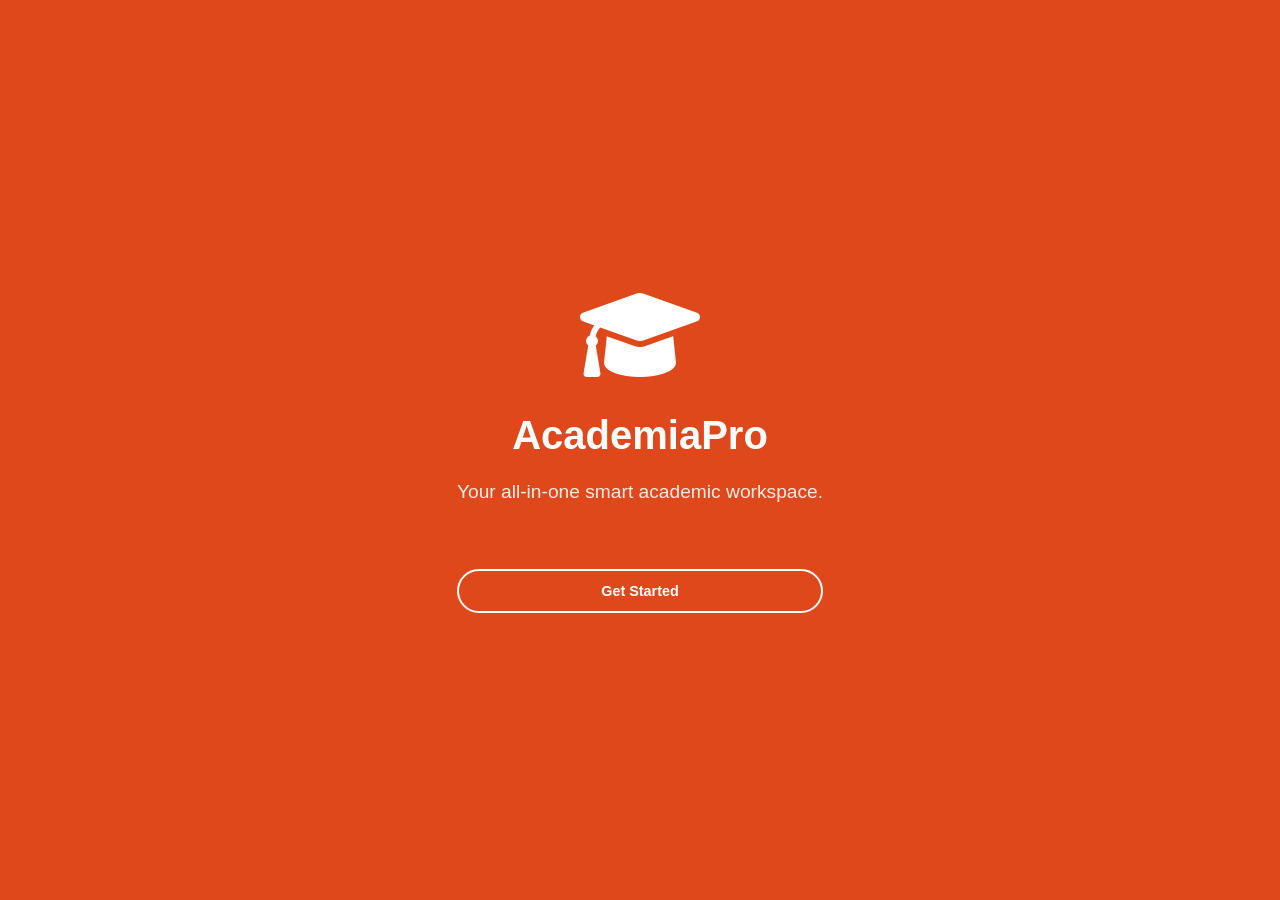
==== commit 7053d190: "Refine mobile UI: professional font sizing across nav/cards, fix sidebar logo display" ====
--- a/templates/index.html
+++ b/templates/index.html
@@ -683,7 +683,7 @@
     formData.append('file', file);
     
     try {
-        const res = await fetch('http://127.0.0.1:5000/ai_lab_upload', {
+        const res = await fetch('/ai_lab_upload', {
             method: 'POST',
             body: formData
         });
@@ -751,7 +751,7 @@
     
     // Delete from server in background (if it was uploaded)
     if(labFilesWithStatus[file.id] === 'uploaded') {
-        fetch('http://127.0.0.1:5000/delete-ai-lab-file', {
+        fetch('/delete-ai-lab-file', {
             method: 'POST',
             headers: {'Content-Type': 'application/json'},
             body: JSON.stringify({ filename: file.name })
@@ -815,7 +815,7 @@
         
         const fetchStartTime = Date.now();
         
-        const res = await fetch('http://127.0.0.1:5000/ai_lab_chat', {
+        const res = await fetch('/ai_lab_chat', {
             method: 'POST',
             headers: {
                 'Content-Type': 'application/json',
@@ -900,7 +900,7 @@
         
         if (error.message.includes("Failed to fetch")) {
             errorMsg = "Cannot connect to server";
-            tipMsg = "Make sure Flask is running on http://localhost:5000. Click the 'Test' button to verify connection.";
+            tipMsg = "Make sure the backend is running. Click the 'Test' button to verify connection.";
         } else if (error.message.includes("Network")) {
             errorMsg = "Network connection error";
             tipMsg = "Check your internet connection and make sure the server is responding. Try the 'Test' button.";
@@ -939,14 +939,14 @@
 window.testBackendConnection = async () => {
     try {
         console.log("Testing backend connection...");
-        const res = await fetch('http://127.0.0.1:5000/test-connection');
+        const res = await fetch('/test-connection');
         const data = await res.json();
         console.log("✅ Backend is responding:", data);
-        alert("✅ Backend Connection Successful!\n\nServer is responding correctly at localhost:5000");
+        alert("✅ Backend Connection Successful!\n\nServer is responding correctly.");
         return true;
     } catch (error) {
         console.error("❌ Backend Connection Failed:", error);
-        alert("❌ Backend Connection Failed!\n\nMake sure Flask is running on http://localhost:5000\n\nError: " + error.message);
+        alert("❌ Backend Connection Failed!\n\nMake sure the backend is running.\n\nError: " + error.message);
         return false;
     }
 };
@@ -1216,12 +1216,17 @@
         }
 
         .logo {
-            padding: 0 25px 30px;
-            font-size: 1.5rem;
+            padding: 0 20px 20px;
+            font-size: 1.3rem;
             font-weight: 800;
             color: var(--primary);
             display: flex;
-            align-items: center; gap: 10px;
+            align-items: center;
+            gap: 8px;
+            white-space: nowrap;
+            overflow: hidden;
+            text-overflow: ellipsis;
+            min-width: 0;
         }
 
         .nav-item {
@@ -1233,7 +1238,7 @@
             transition: 0.3s;
             color: #cbd5e1;
             font-weight: 500;
-            font-size: 0.9rem;
+            font-size: 0.85rem;
         }
 
         .nav-item:hover { background: var(--active-link); color: white; }
@@ -1254,6 +1259,152 @@
             justify-content: flex-start;
             gap: 14px;
             overflow-y: auto;
+            overflow-x: hidden;
+            box-sizing: border-box;
+        }
+
+        .sidebar-overlay {
+            display: none;
+        }
+
+        @media (max-width: 900px) {
+            body {
+                overflow-x: hidden;
+            }
+
+            .sidebar {
+                position: fixed;
+                top: 0;
+                left: 0;
+                bottom: 0;
+                width: clamp(170px, 44vw, 220px);
+                z-index: 1200;
+                transform: translateX(-105%);
+                transition: transform 0.28s ease;
+            }
+
+            .logo {
+                padding: 0 10px 10px;
+                font-size: 0.95rem;
+                gap: 5px;
+            }
+
+            .logo i {
+                font-size: 1rem;
+            }
+
+            body.mobile-sidebar-open .sidebar {
+                transform: translateX(0);
+            }
+
+            .sidebar-overlay {
+                display: block;
+                position: fixed;
+                inset: 0;
+                z-index: 1100;
+                background: rgba(15, 23, 42, 0.45);
+                opacity: 0;
+                pointer-events: none;
+                transition: opacity 0.2s ease;
+            }
+
+            body.mobile-sidebar-open .sidebar-overlay {
+                opacity: 1;
+                pointer-events: auto;
+            }
+
+            .main-content {
+                width: 100%;
+                padding: 12px 10px 20px;
+                box-sizing: border-box;
+            }
+
+            .tool-card {
+                padding: 16px;
+                box-sizing: border-box;
+                width: 100%;
+                margin: 0;
+            }
+
+            .workspace-topbar.app-shell-topbar {
+                display: grid;
+                grid-template-columns: 1fr;
+                gap: 8px;
+                position: sticky;
+                top: 0;
+                z-index: 1000;
+                padding: 8px 10px;
+            }
+
+            .topbar-left {
+                justify-content: space-between;
+                gap: 8px;
+            }
+
+            .workspace-identity h3 {
+                font-size: 0.85rem;
+            }
+
+            .workspace-identity .workspace-breadcrumb {
+                margin-top: 2px;
+                padding: 7px 8px;
+                font-size: 0.72rem;
+                gap: 6px;
+            }
+
+            #topbar-actions-toggle {
+                display: inline-flex;
+            }
+
+            .topbar-right {
+                display: none;
+                width: 100%;
+                margin-top: 2px;
+                gap: 8px;
+                flex-wrap: wrap;
+                justify-content: flex-start;
+            }
+
+            body.mobile-topbar-open .topbar-right {
+                display: flex;
+            }
+
+            .topbar-right .quick-action-btn,
+            .topbar-right .command-trigger,
+            .topbar-right #notification-btn {
+                height: 36px;
+            }
+
+            .topbar-right .quick-action-btn {
+                padding: 8px 10px;
+                font-size: 0.75rem;
+            }
+
+            .topbar-right .quick-action-btn span {
+                display: inline;
+            }
+
+            .nav-item {
+                font-size: 0.8rem;
+                padding: 10px 12px;
+                gap: 12px;
+            }
+
+            .topbar-right .command-trigger {
+                min-width: 0;
+                width: 100%;
+                margin-left: 0;
+                padding: 8px 10px;
+                font-size: 0.76rem;
+            }
+
+            .topbar-right .command-trigger kbd {
+                display: none;
+            }
+        }
+
+        #topbar-actions-toggle {
+            display: none;
         }
 
         .tool-screen {
@@ -1273,7 +1424,11 @@
             border-radius: 24px;
             box-shadow: 0 20px 50px rgba(0,0,0,0.05);
             text-align: center;
-            min-width: 400px;
+            min-width: 0;
+            box-sizing: border-box;
+            width: 100%;
+            max-width: 100%;
+            font-size: 0.9rem;
         }
 
         .viewer-card {
@@ -1288,13 +1443,13 @@
         }
 
         iframe { width: 100%; height: 100%; border: none; }
-        h2 { font-size: 1.6rem; margin-bottom: 5px; }
+        h2 { font-size: 1.5rem; margin-bottom: 5px; }
 
         .hub-list { text-align: left; margin-top: 20px; max-height: 400px; overflow-y: auto; }
         .hub-item { 
             background: #f1f5f9; padding: 12px; border-radius: 8px; 
             margin-bottom: 8px; display: flex; justify-content: space-between; align-items: center;
-            font-size: 0.9rem;
+            font-size: 0.85rem;
         }
         .hub-item i { cursor: pointer; color: #94a3b8; }
         .hub-item i:hover { color: #ef4444; }
@@ -1311,16 +1466,16 @@
         }
         .preview-icon { font-size: 1.5rem; color: #64748b; }
         .file-info { flex: 1; overflow: hidden; }
-        .file-info b { display: block; font-size: 0.85rem; color: #1e293b; white-space: nowrap; overflow: hidden; text-overflow: ellipsis; }
-        .file-info span { font-size: 0.75rem; color: #94a3b8; }
+        .file-info b { display: block; font-size: 0.8rem; color: #1e293b; white-space: nowrap; overflow: hidden; text-overflow: ellipsis; }
+        .file-info span { font-size: 0.7rem; color: #94a3b8; }
         .img-thumb { width: 40px; height: 40px; border-radius: 4px; object-fit: cover; display: none; }
         .remove-file { color: #94a3b8; cursor: pointer; }
 
         .input-group { text-align: left; margin-bottom: 20px; }
         .input-group label { display: block; font-size: 12px; font-weight: 700; color: #64748b; margin-bottom: 5px; }
-        .input-group input, .input-group select { width: 100%; padding: 12px; border: 1px solid #cbd5e1; border-radius: 8px; box-sizing: border-box; }
-
-        button { color: white; border: none; padding: 12px; border-radius: 10px; font-weight: 600; cursor: pointer; width: 100%; margin-top: 10px; }
+        .input-group input, .input-group select { width: 100%; padding: 12px; border: 1px solid #cbd5e1; border-radius: 8px; box-sizing: border-box; font-size: 0.9rem; }
+
+        button { color: white; border: none; padding: 12px; border-radius: 10px; font-weight: 600; cursor: pointer; width: 100%; margin-top: 10px; font-size: 0.9rem; }
         .btn-hub { background: var(--student-hub); }
         .btn-primary { background: var(--primary); }
         .btn-merge { background: var(--merge); }
@@ -1608,6 +1763,7 @@
         <div class="nav-item" data-screen="screen-plagiarism" data-label="Plagiarism Checker" data-group="AI" onclick="showScreen('screen-plagiarism')"><i class="fa-solid fa-copy"></i><span>Plagiarism Checker</span></div>
         <div class="nav-item" data-screen="screen-design-qa" data-label="Design QA" data-group="AI" onclick="showScreen('screen-design-qa')"><i class="fa-solid fa-list-check"></i><span>Design QA</span></div>
     </div>
+    <div id="sidebar-overlay" class="sidebar-overlay" aria-hidden="true"></div>
 
     <div class="main-content">
         <div class="workspace-topbar app-shell-topbar">
@@ -1625,6 +1781,9 @@
                         <span id="current-screen-label">Dashboard</span>
                     </div>
                 </div>
+                <button id="topbar-actions-toggle" class="shell-icon-btn" type="button" title="Toggle top actions">
+                    <i class="fa-solid fa-ellipsis-vertical"></i>
+                </button>
             </div>
 
             <div class="topbar-right">
@@ -2575,7 +2734,7 @@
     formData.append('file', file);
 
     try {
-        const response = await fetch('http://127.0.0.1:5000/convert-pdf-to-ppt', {
+        const response = await fetch('/convert-pdf-to-ppt', {
             method: 'POST',
             body: formData
         });
@@ -2602,6 +2761,11 @@
     }
 }
         const SIDEBAR_STATE_KEY = 'academiapro.sidebarCollapsed';
+        const MOBILE_SIDEBAR_BREAKPOINT = 900;
+
+        function isMobileSidebarViewport() {
+            return window.matchMedia(`(max-width: ${MOBILE_SIDEBAR_BREAKPOINT}px)`).matches;
+        }
 
         function setSidebarCollapsed(collapsed) {
             document.body.classList.toggle('sidebar-collapsed', collapsed);
@@ -2616,12 +2780,70 @@
 
         function initializeAppShell() {
             const toggle = document.getElementById('sidebar-toggle');
+            const overlay = document.getElementById('sidebar-overlay');
+            const topbarActionsToggle = document.getElementById('topbar-actions-toggle');
+            const appTopbar = document.querySelector('.workspace-topbar.app-shell-topbar');
             const savedState = localStorage.getItem(SIDEBAR_STATE_KEY) === '1';
-            setSidebarCollapsed(savedState);
+            if (isMobileSidebarViewport()) {
+                document.body.classList.remove('sidebar-collapsed');
+            } else {
+                setSidebarCollapsed(savedState);
+            }
+
+            const closeMobileSidebar = () => {
+                document.body.classList.remove('mobile-sidebar-open');
+            };
+
+            const closeMobileTopbar = () => {
+                document.body.classList.remove('mobile-topbar-open');
+            };
 
             toggle?.addEventListener('click', () => {
+                if (isMobileSidebarViewport()) {
+                    document.body.classList.toggle('mobile-sidebar-open');
+                    return;
+                }
+
                 const isCollapsed = document.body.classList.contains('sidebar-collapsed');
                 setSidebarCollapsed(!isCollapsed);
+            });
+
+            topbarActionsToggle?.addEventListener('click', (event) => {
+                if (!isMobileSidebarViewport()) return;
+                event.stopPropagation();
+                document.body.classList.toggle('mobile-topbar-open');
+            });
+
+            overlay?.addEventListener('click', closeMobileSidebar);
+
+            document.querySelectorAll('.sidebar .nav-item').forEach((item) => {
+                item.addEventListener('click', () => {
+                    if (isMobileSidebarViewport()) {
+                        closeMobileSidebar();
+                    }
+                });
+            });
+
+            document.querySelectorAll('.topbar-right button').forEach((item) => {
+                item.addEventListener('click', () => {
+                    if (isMobileSidebarViewport()) {
+                        closeMobileTopbar();
+                    }
+                });
+            });
+
+            document.addEventListener('click', (event) => {
+                if (!isMobileSidebarViewport()) return;
+                if (!document.body.classList.contains('mobile-topbar-open')) return;
+                if (!appTopbar || appTopbar.contains(event.target)) return;
+                closeMobileTopbar();
+            });
+
+            window.addEventListener('resize', () => {
+                if (!isMobileSidebarViewport()) {
+                    closeMobileSidebar();
+                    closeMobileTopbar();
+                }
             });
 
             const notificationBtn = document.getElementById('notification-btn');
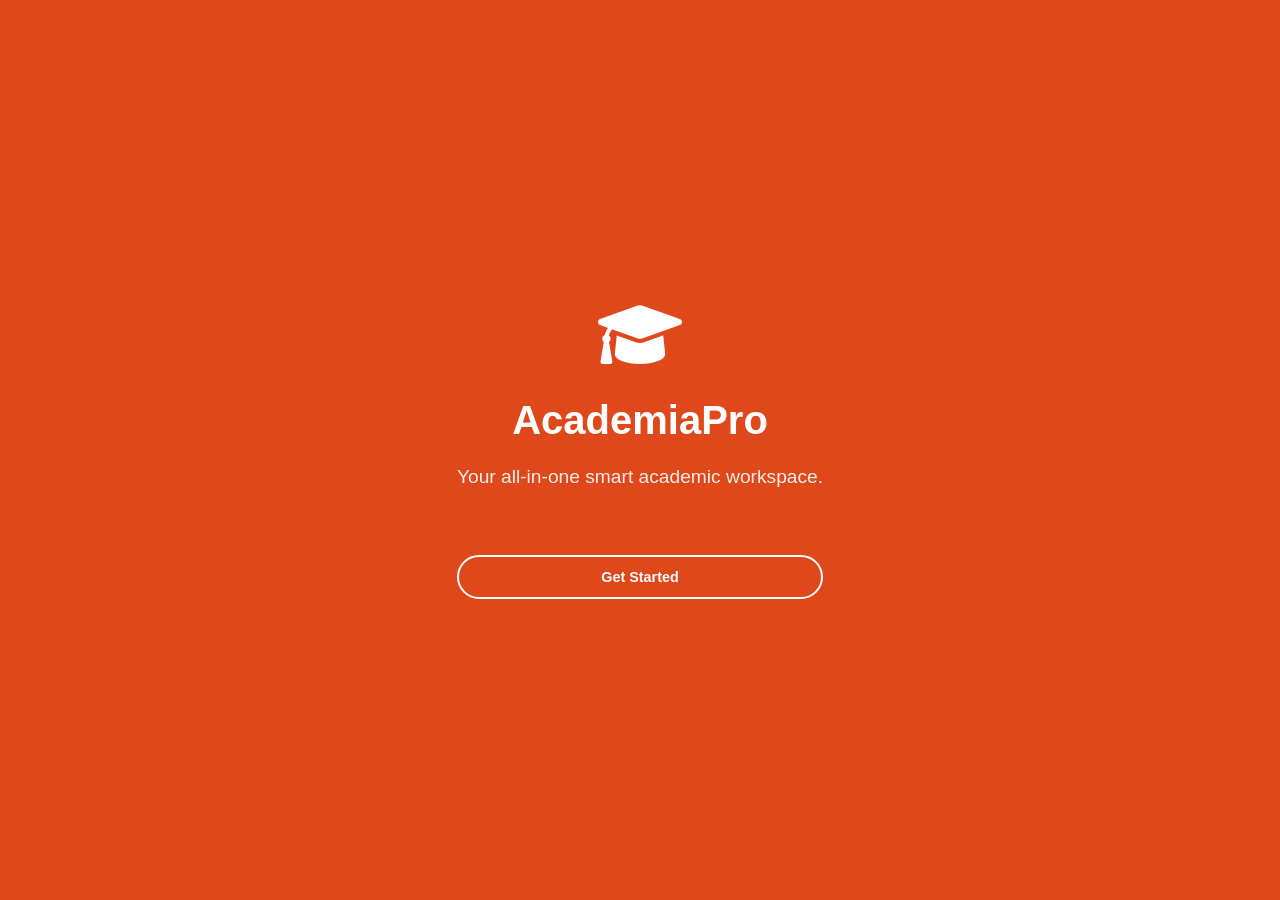
==== commit 86610f91: "Reduce mobile Get Started icon size and run local server" ====
--- a/templates/index.html
+++ b/templates/index.html
@@ -1017,8 +1017,23 @@
     <meta charset="UTF-8">
     <meta name="viewport" content="width=device-width, initial-scale=1.0">
     <title>AcademiaPro - Workspace</title>
+    <meta name="theme-color" content="#1e293b">
+    <meta name="apple-mobile-web-app-capable" content="yes">
+    <meta name="apple-mobile-web-app-status-bar-style" content="default">
+    <meta name="apple-mobile-web-app-title" content="AcademiaPro">
+    <link rel="manifest" href="/static/manifest.webmanifest">
+    <link rel="apple-touch-icon" href="/static/icons/icon-192.png">
     <link href="https://cdnjs.cloudflare.com/ajax/libs/font-awesome/6.0.0/css/all.min.css" rel="stylesheet">
     <link rel="stylesheet" href="/static/modern-style.css">
+    <script>
+        if ('serviceWorker' in navigator) {
+            window.addEventListener('load', () => {
+                navigator.serviceWorker.register('/static/sw.js').catch((err) => {
+                    console.warn('Service worker registration failed:', err);
+                });
+            });
+        }
+    </script>
     <style>
         @keyframes fadeIn {
     from { opacity: 0; transform: translateY(20px); }
@@ -1216,7 +1231,7 @@
         }
 
         .logo {
-            padding: 0 20px 20px;
+            padding: 15px 20px 20px;
             font-size: 1.3rem;
             font-weight: 800;
             color: var(--primary);
@@ -1284,7 +1299,7 @@
             }
 
             .logo {
-                padding: 0 10px 10px;
+                padding: 12px 10px 10px;
                 font-size: 0.95rem;
                 gap: 5px;
             }
@@ -1338,18 +1353,24 @@
 
             .topbar-left {
                 justify-content: space-between;
+                align-items: center;
                 gap: 8px;
+            }
+
+            .workspace-identity {
+                flex: 1;
+                min-width: 0;
+                text-align: center;
             }
 
             .workspace-identity h3 {
                 font-size: 0.85rem;
+                margin: 0;
+                text-align: center;
             }
 
             .workspace-identity .workspace-breadcrumb {
-                margin-top: 2px;
-                padding: 7px 8px;
-                font-size: 0.72rem;
-                gap: 6px;
+                display: none;
             }
 
             #topbar-actions-toggle {
@@ -1664,7 +1685,7 @@
 
     <div id="intro-page" style="position: fixed; inset: 0; background: var(--primary); z-index: 9999; display: flex; flex-direction: column; align-items: center; justify-content: center; color: white; transition: opacity 0.8s ease;">
     <div style="text-align: center; animation: fadeIn 1.5s ease;">
-        <i class="fa-solid fa-graduation-cap" style="font-size: 6rem; margin-bottom: 20px;"></i>
+        <i class="fa-solid fa-graduation-cap" style="font-size: 4.2rem; margin-bottom: 20px;"></i>
         <h1 style="font-size: 2.5rem; font-weight: 800; margin-bottom: 10px;">AcademiaPro</h1>
         <p style="font-size: 1.2rem; opacity: 0.9;">Your all-in-one smart academic workspace.</p>
         
@@ -2648,8 +2669,8 @@
         <div id="command-results" class="command-results"></div>
     </div>
 </div>
-<div id="screen-ai-lab" class="tool-screen" 
-     style="display:none; flex-direction: column; align-items: center; width: 100%; height: 100vh; overflow-y: auto; padding: 40px; box-sizing: border-box;">
+<div id="screen-ai-lab" class="tool-screen" data-display="flex"
+    style="display:none; flex-direction: column; align-items: center; width: 100%; padding: 20px 0; box-sizing: border-box;">
     
     <div class="tool-card" style="width: 100%; max-width: 1100px; margin: 0 auto; display: flex; flex-direction: column; gap: 20px; background: white; border-radius: 24px; box-shadow: 0 20px 50px rgba(0,0,0,0.05);">
         <h2 style="color: #8b5cf6;"><i class="fa-solid fa-microscope"></i> AI Research Lab</h2>
@@ -2858,6 +2879,16 @@
             });
         }
 
+        function normalizeToolScreenMounts() {
+            const aiLab = document.getElementById('screen-ai-lab');
+            const mainContent = document.querySelector('.main-content');
+
+            // Keep AI Lab in the same container as other screens so it cannot break shell layout.
+            if (aiLab && mainContent && aiLab.parentElement !== mainContent) {
+                mainContent.appendChild(aiLab);
+            }
+        }
+
         document.addEventListener('DOMContentLoaded', () => {
             const safeInit = (label, fn) => {
                 try {
@@ -2878,6 +2909,7 @@
             }
 
             // Run non-critical initializers after binding critical interaction handlers.
+            safeInit('normalizeToolScreenMounts', () => normalizeToolScreenMounts());
             safeInit('fetchHubData', () => fetchHubData());
             safeInit('initializeAppShell', () => initializeAppShell());
             safeInit('buildCommandPaletteIndex', () => buildCommandPaletteIndex());
@@ -3140,7 +3172,7 @@
 
             const target = document.getElementById(screenId);
             if (target) {
-                target.style.display = 'block';
+                target.style.display = target.dataset.display || 'block';
                 target.classList.add('active');
             }
 
--- a/static/modern-style.css
+++ b/static/modern-style.css
@@ -3588,6 +3588,11 @@
         font-size: 1.1rem;
     }
 
+    #intro-page i {
+        font-size: 3.6rem;
+        margin-bottom: 16px;
+    }
+
     button {
         padding: 10px 16px;
         font-size: 0.9rem;
